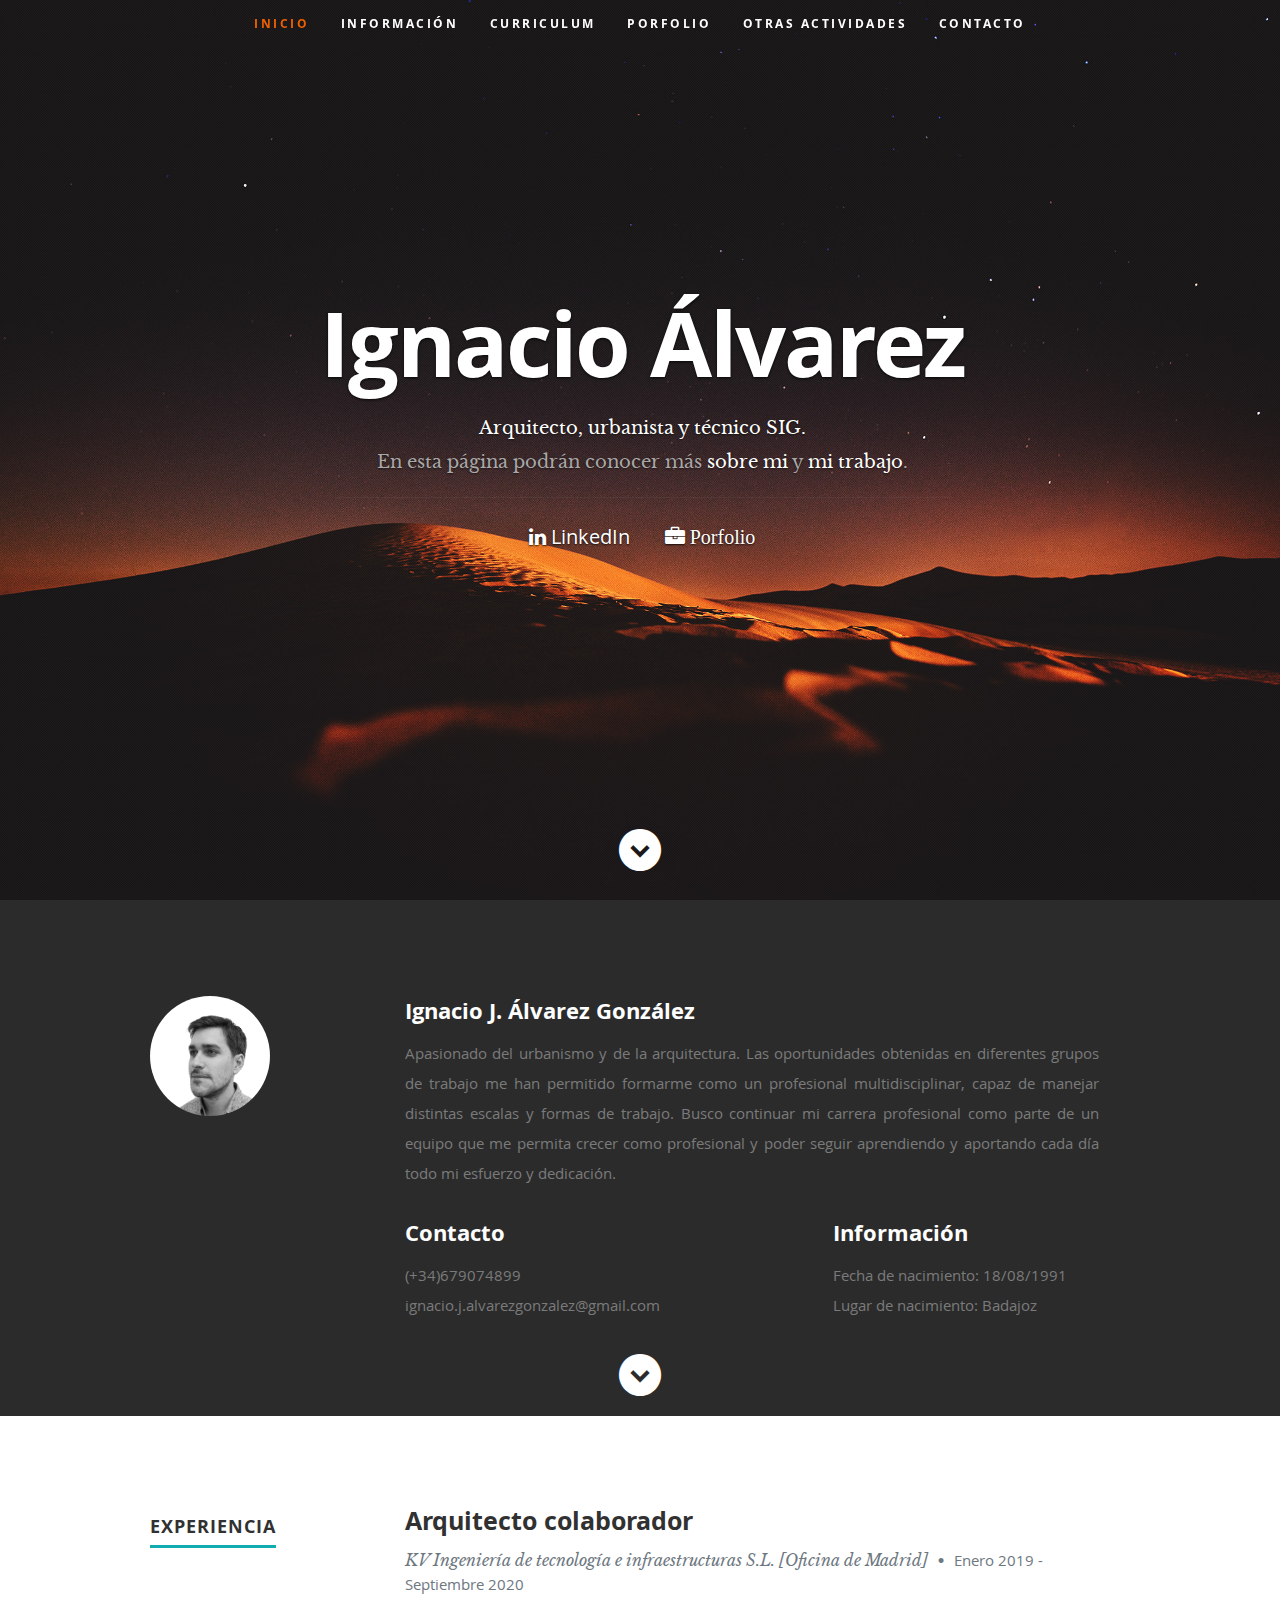
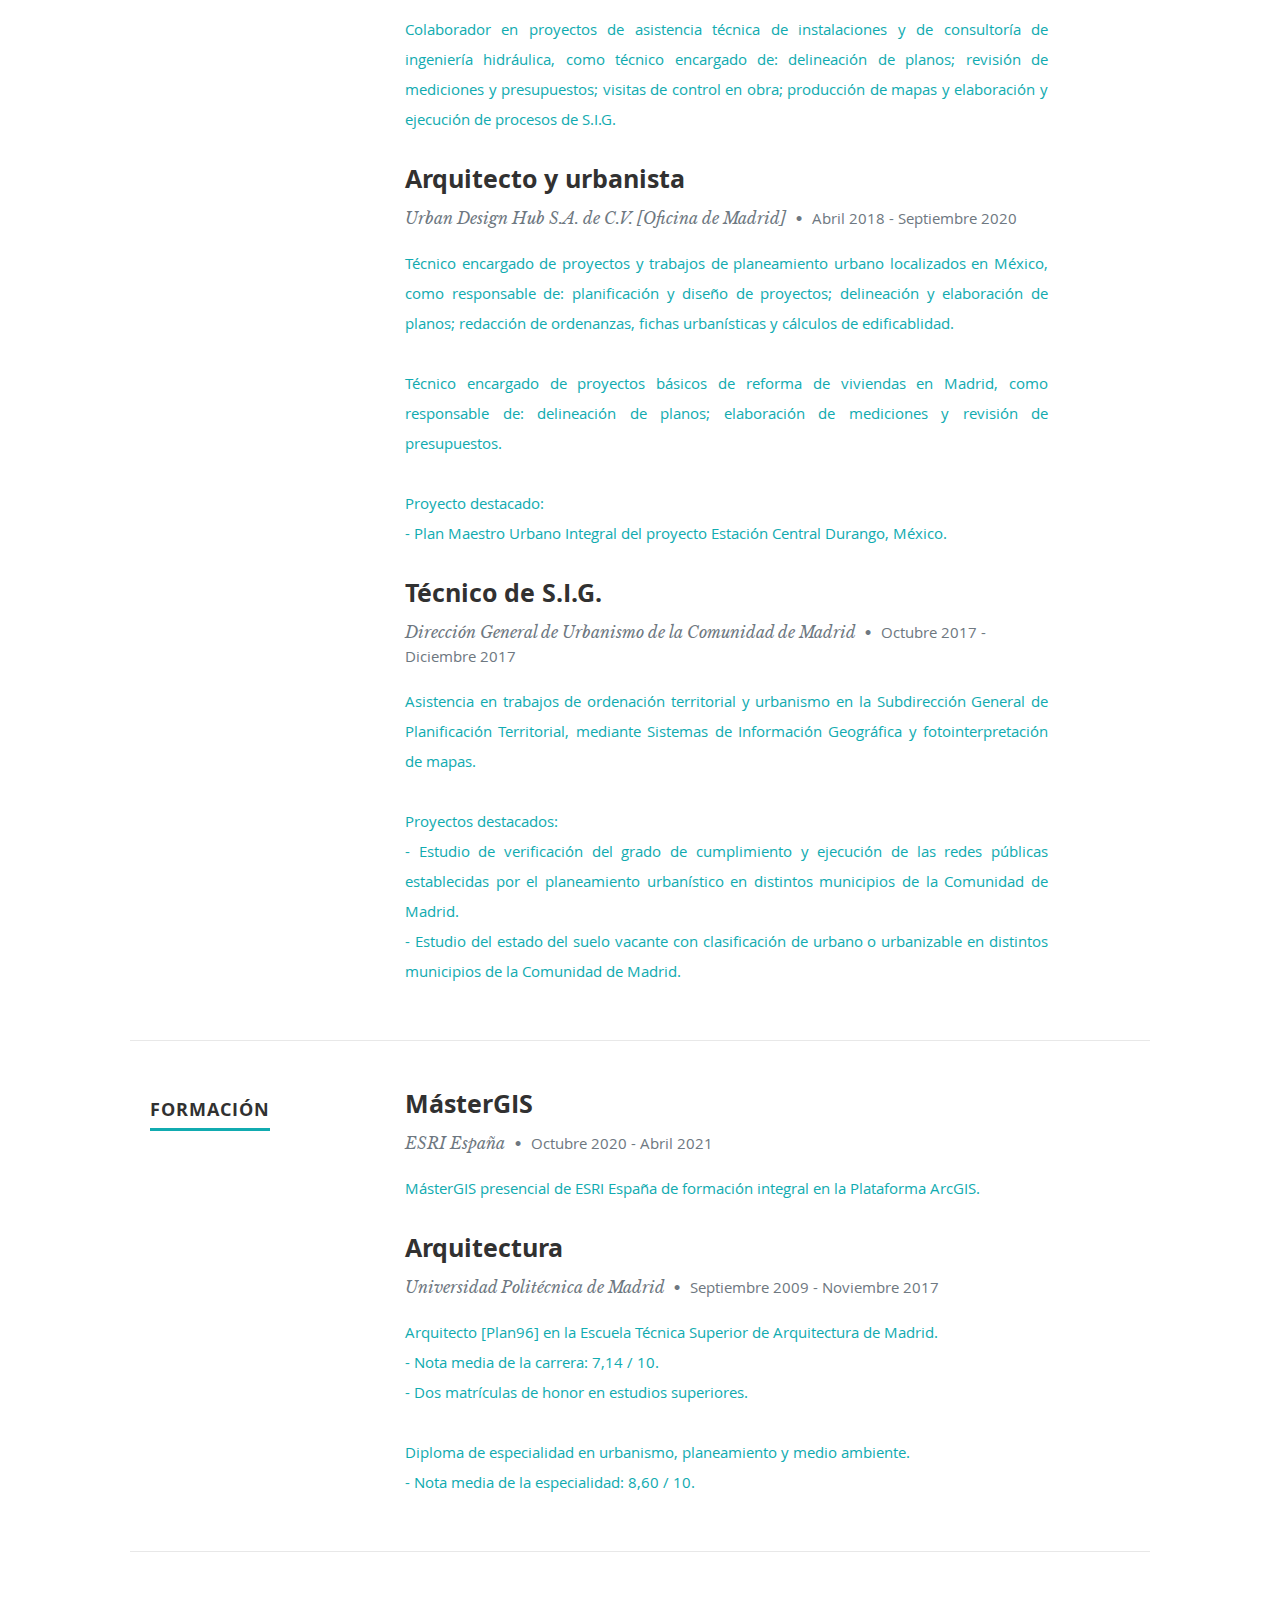
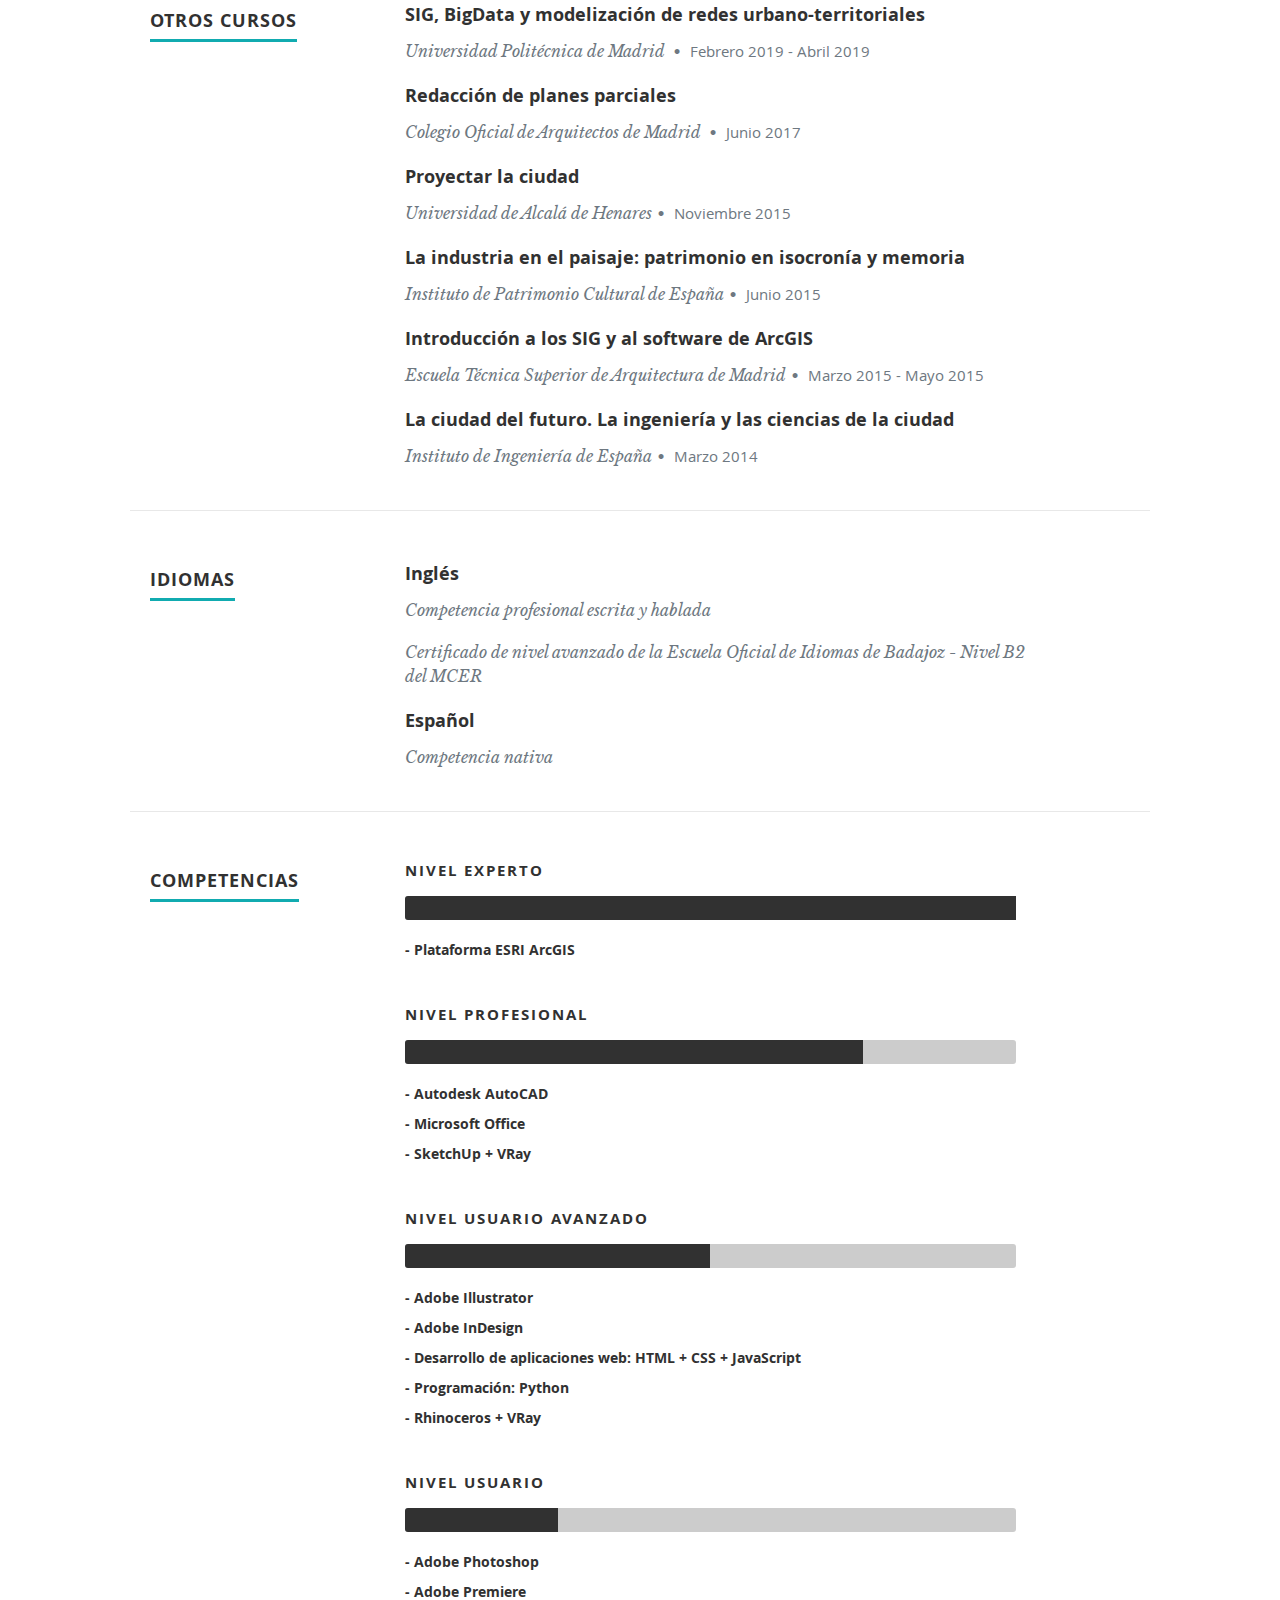
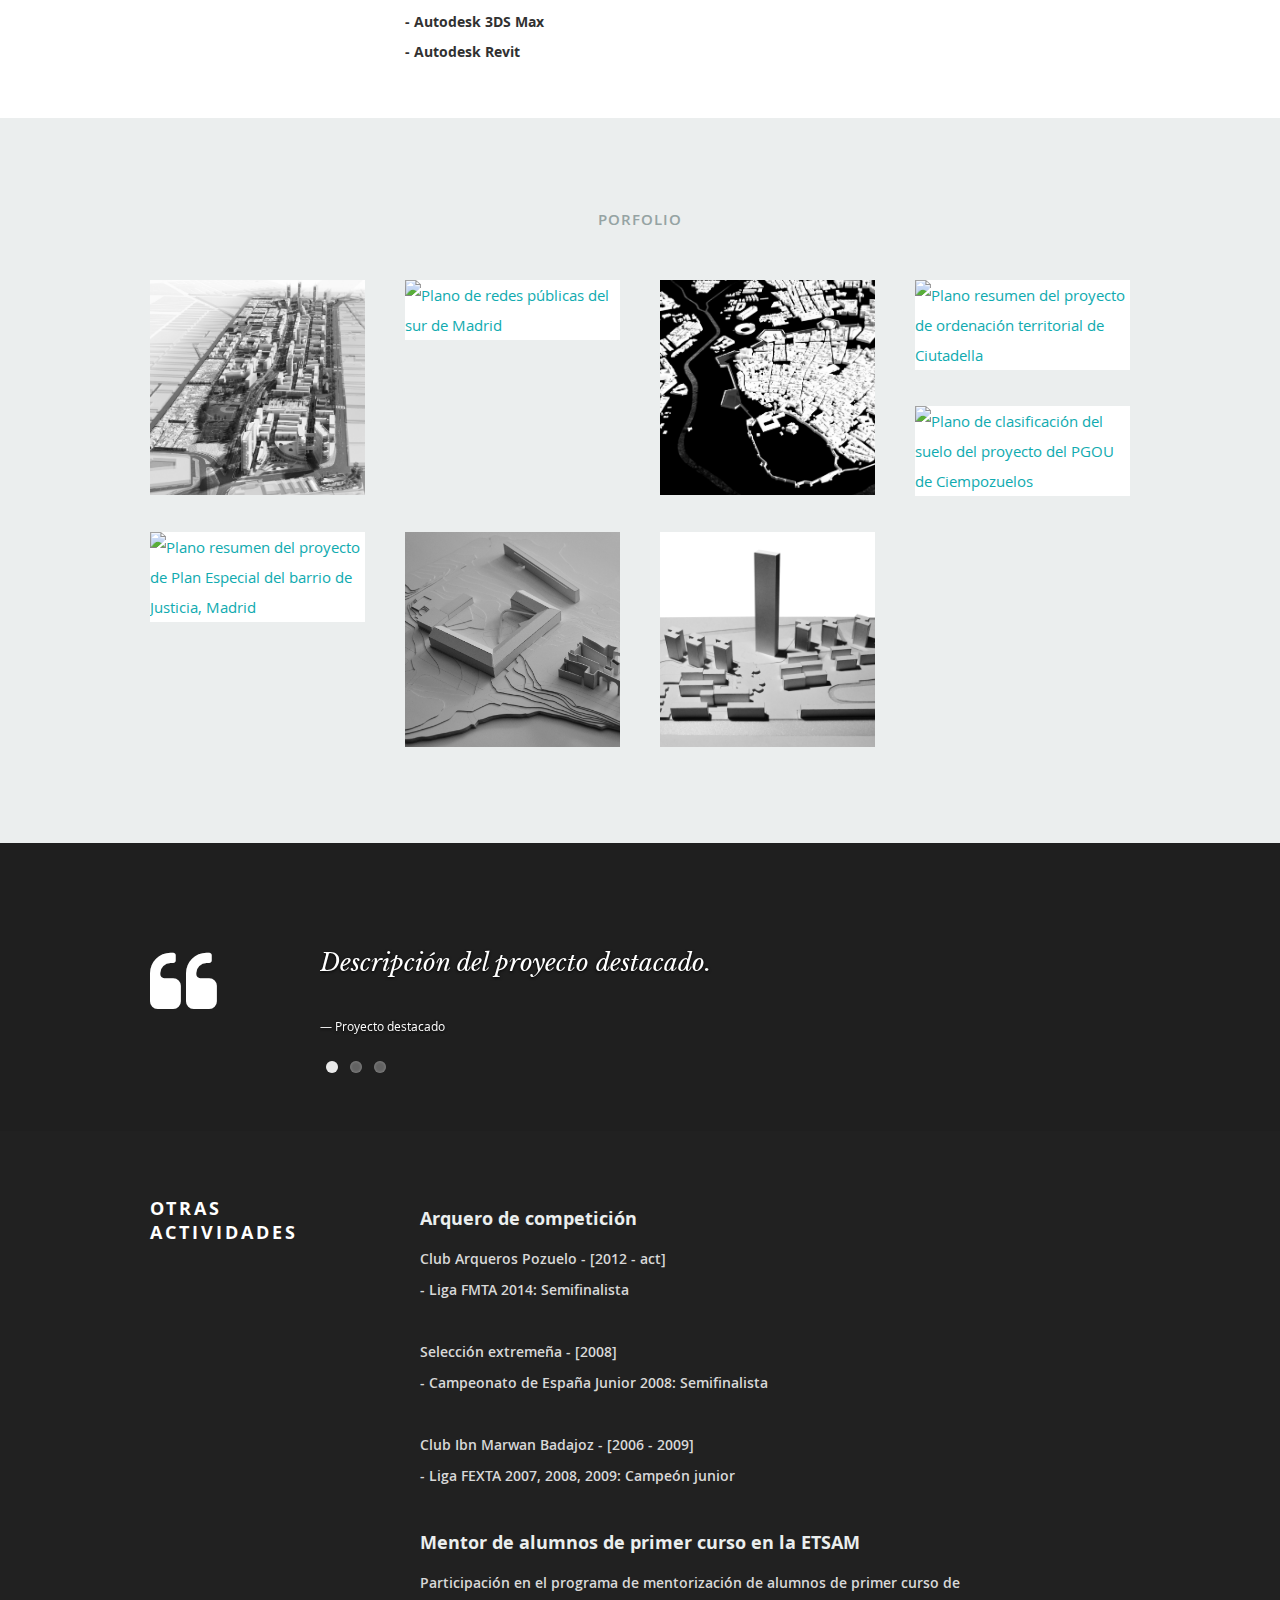
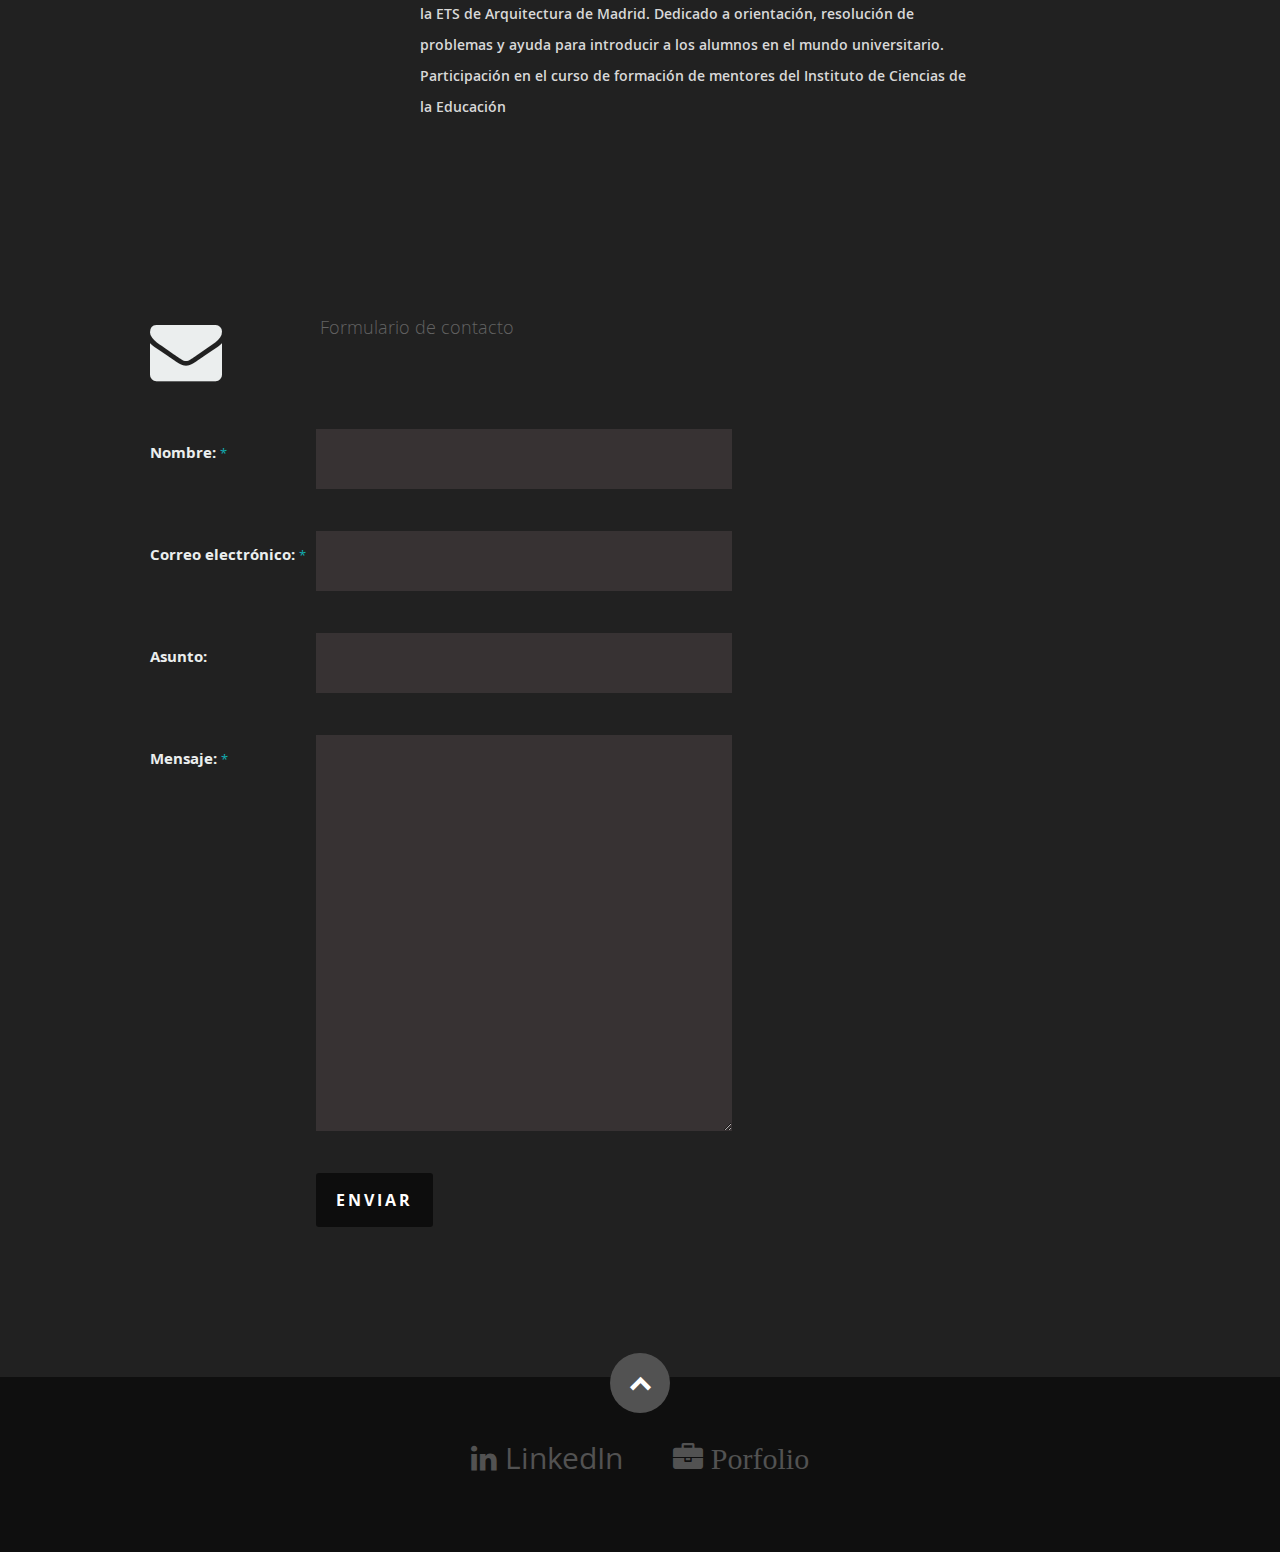
==== ceevee/cvignacio.html @ 2cc6161a "20210216_v10" ====
<!DOCTYPE html>
<!--[if lt IE 8 ]><html class="no-js ie ie7" lang="en"> <![endif]-->
<!--[if IE 8 ]><html class="no-js ie ie8" lang="en"> <![endif]-->
<!--[if (gte IE 8)|!(IE)]><!--><html class="no-js" lang="en"> <!--<![endif]-->
<head>

   <!--- Basic Page Needs
   ================================================== -->
   <meta charset="utf-8">
	<title>CV Ignacio</title>
	<meta name="description" content="">
	<meta name="author" content="">

   <!-- Mobile Specific Metas
   ================================================== -->
	<meta name="viewport" content="width=device-width, initial-scale=1, maximum-scale=1">

	<!-- CSS
    ================================================== -->
   <link rel="stylesheet" href="css/default.css">
	<link rel="stylesheet" href="css/layout.css">
   <link rel="stylesheet" href="css/media-queries.css">
   <link rel="stylesheet" href="css/magnific-popup.css">

   <!-- Script
   ================================================== -->
	<script src="js/modernizr.js"></script>

   <!-- Favicons
	================================================== -->
	<link rel="shortcut icon" href="favicon.png" >

</head>

<body>

   <!-- Header
   ================================================== -->
   <header id="home">

      <nav id="nav-wrap">

         <a class="mobile-btn" href="#nav-wrap" title="Show navigation">Show navigation</a>
	      <a class="mobile-btn" href="#" title="Hide navigation">Hide navigation</a>

         <ul id="nav" class="nav">
            <li class="current"><a class="smoothscroll" href="#home">Inicio</a></li>
            <li><a class="smoothscroll" href="#about">Información</a></li>
	         <li><a class="smoothscroll" href="#resume">Curriculum</a></li>
            <li><a class="smoothscroll" href="#portfolio">Porfolio</a></li>
            <li><a class="smoothscroll" href="#call-to-action">Otras actividades</a></li>
            <li><a class="smoothscroll" href="#contact">Contacto</a></li>
         </ul> <!-- end #nav -->

      </nav> <!-- end #nav-wrap -->

      <div class="row banner">
         <div class="banner-text">
            <h1 class="responsive-headline">Ignacio Álvarez</h1>
            <!-- <h3>Soy <span>arquitecto</span>, <span>urbanista</span> y <span>entusiasta del SIG</span>, actualmente peleandome con html, css y js para crear este CV. En <a class="smoothscroll" href="#resume">esta página</a> podrán conocer más <a class="smoothscroll" href="#about">sobre mi</a>.</h3> -->
            <h3><span>Arquitecto, urbanista y técnico SIG.</span> <br> En esta página podrán conocer más <a class="smoothscroll" href="#resume">sobre mi</a> y <a class="smoothscroll" href="#portfolio">mi trabajo</a>.</h3>
            <hr />
            <ul class="social">
               <!-- <li><a href="#"><i class="fa fa-facebook"></i></a></li> -->
               <!-- <li><a href="#"><i class="fa fa-twitter"></i></a></li> -->
               <!-- <li><a href="#"><i class="fa fa-google-plus"></i></a></li> -->
               <li><a href="https://www.linkedin.com/in/ijalvarez/" target="_blank"><i class="fa fa-linkedin"></i> LinkedIn</a></li>
               <!-- <li><a href="#"><i class="fa fa-instagram"></i></a></li> -->
               <li><a href="https://issuu.com/ignacio.j.alvarez/docs/porfolio_2019-c" target="_blank"><i class="fa fa-briefcase"> Porfolio</i></a></li>
               <!-- <li><a href="#"><i class="fa fa-skype"></i></a></li> -->
            </ul>
         </div>
      </div>

      <p class="scrolldown">
         <a class="smoothscroll" href="#about"><i class="icon-down-circle"></i></a>
      </p>

   </header> <!-- Header End -->


   <!-- About Section
   ================================================== -->
   <section id="about">

      <div class="row">

         <div class="three columns">

            <img class="profile-pic"  src="images/profilepic.jpg" alt="" />

         </div>

         <div class="nine columns main-col">

            <h2>Ignacio J. Álvarez González</h2>

            <p style="text-align: justify">Apasionado del urbanismo y de la arquitectura. Las oportunidades obtenidas en diferentes grupos de trabajo me han permitido formarme como un profesional multidisciplinar, capaz de manejar distintas escalas y formas de trabajo. Busco continuar mi carrera profesional como parte de un equipo que me permita crecer como profesional y poder seguir aprendiendo y aportando cada día todo mi esfuerzo y dedicación.
            </p>

            <div class="row">

               <div class="columns contact-details">

                  <h2>Contacto</h2>
                  <p class="address">
						   <!-- <span>Ignacio Alvarez</span><br> -->
						   <span>(+34)679074899</span><br>
                     <span>ignacio.j.alvarezgonzalez@gmail.com</span>
					   </p>

               </div>

               <div class="columns contact-details">

                  <h2>Información</h2>
                  <p class="address">
						   <!-- <span>Ignacio Alvarez</span><br> -->
						   <span>Fecha de nacimiento: 18/08/1991</span><br>
                     <span>Lugar de nacimiento: Badajoz</span>
					   </p>

               </div>

               <!-- <div class="columns download">
                  <p>
                     <a href="#" class="button"><i class="fa fa-download"></i>Descargar CV en PDF</a>
                  </p>
               </div> -->

            </div> <!-- end row -->

         </div> <!-- end .main-col -->

      </div>

      <p class="scrolldown">
         <a class="smoothscroll" href="#resume"><i class="icon-down-circle"></i><a>
      </p>

   </section> <!-- About Section End-->


   <!-- Resume Section
   ================================================== -->
   <section id="resume">

      <!-- Work
      ----------------------------------------------- -->
      <div class="row work">

         <div class="three columns header-col">
            <h1><span>Experiencia</span></h1>
         </div>

         <div class="nine columns main-col">

            <div class="row item">

               <div class="twelve columns">

                  <h3>Arquitecto colaborador</h3>
                  <p class="info">KV Ingeniería de tecnología e infraestructuras S.L. [Oficina de Madrid] <span>&bull;</span> <em class="date">Enero 2019 - Septiembre 2020</em></p>

                  <p style="text-align: justify"> 
                  Colaborador en proyectos de asistencia técnica de instalaciones y de consultoría de ingeniería hidráulica, como técnico encargado de: delineación de planos; revisión de mediciones y presupuestos; visitas de control en obra; producción de mapas y elaboración y ejecución de procesos de S.I.G.
                  </p>

               </div>

            </div> <!-- item end -->

            <div class="row item">

               <div class="twelve columns">

                  <h3>Arquitecto y urbanista</h3>
                  <p class="info">Urban Design Hub S.A. de C.V. [Oficina de Madrid] <span>&bull;</span> <em class="date">Abril 2018 - Septiembre 2020</em></p>

                  <p style="text-align: justify">
                  Técnico encargado de proyectos y trabajos de planeamiento urbano localizados en México, como responsable de: planificación y diseño de proyectos; delineación y elaboración de planos; redacción de ordenanzas, fichas urbanísticas y cálculos de edificablidad.
                  <br>
                  <br>
                  Técnico encargado de proyectos básicos de reforma de viviendas en Madrid, como responsable de: delineación de planos; elaboración de mediciones y revisión de presupuestos.
                  <br>
                  <br>
                  Proyecto destacado:
                  <br>
                  - Plan Maestro Urbano Integral del proyecto Estación Central Durango, México.
                  </p>

               </div>

            </div> <!-- item end -->

            <div class="row item">

               <div class="twelve columns">

                  <h3>Técnico de S.I.G.</h3>
                  <p class="info">Dirección General de Urbanismo de la Comunidad de Madrid <span>&bull;</span> <em class="date">Octubre 2017 - Diciembre 2017</em></p>

                  <p style="text-align: justify">
                     Asistencia en trabajos de ordenación territorial y urbanismo en la Subdirección General de Planificación Territorial, mediante Sistemas de Información Geográfica y fotointerpretación de mapas.
                  <br>
                  <br>
                  Proyectos destacados:
                  <br>
                  - Estudio de verificación del grado de cumplimiento y ejecución de las redes públicas establecidas por el planeamiento urbanístico en distintos municipios de la Comunidad de Madrid.
                  <br>
                  - Estudio del estado del suelo vacante con clasificación de urbano o urbanizable en distintos municipios de la Comunidad de Madrid.
                  </p>

               </div>

            </div> <!-- item end -->

         </div> <!-- main-col end -->

      </div> <!-- End Work -->

      <!-- Education
      ----------------------------------------------- -->
      <div class="row education">

         <div class="three columns header-col">
            <h1><span>Formación</span></h1>
         </div>

         <div class="nine columns main-col">

            <div class="row item">

               <div class="twelve columns">

                  <h3>MásterGIS</h3>
                  <p class="info">ESRI España <span>&bull;</span> <em class="date">Octubre 2020 - Abril 2021</em></p>

                  <p>
                  MásterGIS presencial de ESRI España de formación integral en la Plataforma ArcGIS.
                  </p>

               </div>

            </div> <!-- item end -->

            <div class="row item">

               <div class="twelve columns">

                  <h3>Arquitectura</h3>
                  <p class="info">Universidad Politécnica de Madrid <span>&bull;</span> <em class="date">Septiembre 2009 - Noviembre 2017</em></p>

                  <p>
                     Arquitecto [Plan96] en la Escuela Técnica Superior de Arquitectura de Madrid.
                     <br>
                     - Nota media de la carrera: 7,14 / 10.
                     <br> 
                     - Dos matrículas de honor en estudios superiores.
                     <br>
                     <br>
                     Diploma de especialidad en urbanismo, planeamiento y medio ambiente.
                     <br> 
                     - Nota media de la especialidad: 8,60 / 10.
                  </p>

               </div>

            </div> <!-- item end -->

         </div> <!-- main-col end -->

      </div> <!-- End Education -->

      <!-- Otros
      ----------------------------------------------- -->
      <div class="row education">

         <div class="three columns header-col">
            <h1><span>Otros cursos</span></h1>
         </div>

         <div class="nine columns main-col">

            <div class="row item">

               <div class="twelve columns">

                  <h5>SIG, BigData y modelización de redes urbano-territoriales</h5>
                  <p class="info">Universidad Politécnica de Madrid <span>&bull;</span> <em class="date">Febrero 2019 - Abril 2019</em></p>

               </div>

            </div> <!-- item end -->

            <div class="row item">

               <div class="twelve columns">

                  <h5>Redacción de planes parciales</h5>
                  <p class="info">Colegio Oficial de Arquitectos de Madrid <span>&bull;</span> <em class="date">Junio 2017</em></p>

               </div>

            </div> <!-- item end -->

            <div class="row item">

               <div class="twelve columns">

                  <h5>Proyectar la ciudad</h5>
                  <p class="info">Universidad de Alcalá de Henares<span>&bull;</span> <em class="date">Noviembre 2015</em></p>

               </div>

            </div> <!-- item end -->

            <div class="row item">

               <div class="twelve columns">

                  <h5>La industria en el paisaje: patrimonio en isocronía y memoria</h5>
                  <p class="info">Instituto de Patrimonio Cultural de España<span>&bull;</span> <em class="date">Junio 2015</em></p>

               </div>

            </div> <!-- item end -->

            <div class="row item">

               <div class="twelve columns">

                  <h5>Introducción a los SIG y al software de ArcGIS</h5>
                  <p class="info">Escuela Técnica Superior de Arquitectura de Madrid<span>&bull;</span> <em class="date">Marzo 2015 - Mayo 2015</em></p>

               </div>

            </div> <!-- item end -->

            <div class="row item">

               <div class="twelve columns">

                  <h5>La ciudad del futuro. La ingeniería y las ciencias de la ciudad</h5>
                  <p class="info">Instituto de Ingeniería de España<span>&bull;</span> <em class="date">Marzo 2014</em></p>

               </div>

            </div> <!-- item end -->

         </div> <!-- main-col end -->

      </div> <!-- End Otros -->

      <!-- Idiomas
      ----------------------------------------------- -->
      <div class="row education">

         <div class="three columns header-col">
            <h1><span>Idiomas</span></h1>
         </div>

         <div class="nine columns main-col">

            <div class="row item">

               <div class="twelve columns">

                  <h5>Inglés</h5>
                  <p class="info">Competencia profesional escrita y hablada</p>
                  <p class="info">Certificado de nivel avanzado de la Escuela Oficial de Idiomas de Badajoz - Nivel B2 del MCER</p>

               </div>

            </div> <!-- item end -->

            <div class="row item">

               <div class="twelve columns">

                  <h5>Español</h5>
                  <p class="info">Competencia nativa</p>

               </div>

            </div> <!-- item end -->

         </div> <!-- main-col end -->

      </div> <!-- End Idiomas -->

      <!-- Skills
      ----------------------------------------------- -->
      <div class="row skill">

         <div class="three columns header-col">
            <h1><span>Competencias</span></h1>
         </div>

         <div class="nine columns main-col">

            <div class="bars">

               <ul class="skills">
					   <li>
                     <span class="bar-expand experto"></span><em>Nivel experto</em>
                     <br><br>
                     <h6>- Plataforma ESRI ArcGIS</h6>
                  </li>
                  <br><br>
                  <li>
                     <span class="bar-expand profesional"></span><em>Nivel profesional</em>
                     <br><br>
                     <h6>- Autodesk AutoCAD</h6>
                     <h6>- Microsoft Office</h6>
                     <h6>- SketchUp + VRay</h6>
                  </li>
                  <br><br><br><br>
                  <li>
                     <span class="bar-expand usuarioAvanzado"></span><em>Nivel usuario avanzado</em>
                     <br><br>
                     <h6>- Adobe Illustrator</h6>
                     <h6>- Adobe InDesign</h6>
                     <h6>- Desarrollo de aplicaciones web: HTML + CSS + JavaScript</h6>
                     <h6>- Programación: Python</h6>
                     <h6>- Rhinoceros + VRay</h6>
                  </li>
                  <br><br><br><br><br><br>
                  <li>
                     <span class="bar-expand usuario"></span><em>Nivel usuario</em>
                     <br><br>
                     <h6>- Adobe Photoshop</h6>
                     <h6>- Adobe Premiere</h6>
                     <h6>- Autodesk 3DS Max</h6>
                     <h6>- Autodesk Revit</h6>
                  </li>
                  <br>
					</ul>

				   <!-- <ul class="skills">
					   <li><span class="bar-expand photoshop"></span><em>Photoshop</em></li>
                  <li><span class="bar-expand illustrator"></span><em>Illustrator</em></li>
						<li><span class="bar-expand wordpress"></span><em>Wordpress</em></li>
						<li><span class="bar-expand css"></span><em>CSS</em></li>
						<li><span class="bar-expand html5"></span><em>HTML5</em></li>
                  <li><span class="bar-expand jquery"></span><em>jQuery</em></li>
					</ul> -->

				</div><!-- end skill-bars -->

			</div> <!-- main-col end -->

      </div> <!-- End skills -->

   </section> <!-- Resume Section End-->


   <!-- Portfolio Section
   ================================================== -->
   <section id="portfolio">

      <div class="row">

         <div class="twelve columns collapsed">

            <h1>PORFOLIO</h1>

            <!-- portfolio-wrapper -->
            <div id="portfolio-wrapper" class="bgrid-quarters s-bgrid-thirds cf">

          	   <div class="columns portfolio-item">
                  <div class="item-wrap">

                     <a href="#modal-01" title="">
                        <img alt="Infografía del Plan Maestro Estación Central Durango" src="images/portfolio/1_1_3.jpg">
                        <div class="overlay">
                           <div class="portfolio-item-meta">
          					      <h5>Plan Maestro Estación Central en Victoria de Durango, México</h5>
                              <p>Urbanismo</p>
          					   </div>
                        </div>
                        <div class="link-icon"><i class="icon-plus"></i></div>
                     </a>

                  </div>
          		</div> <!-- item end -->

               <div class="columns portfolio-item">
                  <div class="item-wrap">

                     <a href="#modal-02" title="">
                        <img alt="Plano de redes públicas del sur de Madrid" src="images/portfolio/1_2.jpg">
                        <div class="overlay">
                           <div class="portfolio-item-meta">
          					      <h5>Estudio de verificación de redes públicas</h5>
                              <p>Urbanismo + Estudios SIG</p>
          					   </div>
                        </div>
                        <div class="link-icon"><i class="icon-plus"></i></div>
                     </a>

                  </div>
          		</div> <!-- item end -->

               <div class="columns portfolio-item">
                  <div class="item-wrap">

                     <a href="#modal-03" title="">
                        <img alt="Infografía de vista aérea sintetizada de los baluartes de Badajoz" src="images/portfolio/1_3.jpg">
                        <div class="overlay">
                           <div class="portfolio-item-meta">
          					      <h5>Rehabilitación de los baluartes de Badajoz</h5>
                              <p>Urbanismo + Arquitectura</p>
                              <p>[Proyecto fin de carrera]</p>
          					   </div>
                        </div>
                        <div class="link-icon"><i class="icon-plus"></i></div>
                     </a>

                  </div>
          		</div> <!-- item end -->

               <div class="columns portfolio-item">
                  <div class="item-wrap">

                     <a href="#modal-04" title="">
                        <img alt="Plano resumen del proyecto de ordenación territorial de Ciutadella" src="images/portfolio/1_4.jpg">
                        <div class="overlay">
                           <div class="portfolio-item-meta">
          					      <h5>Proyecto para el Plan de Ordenación Territorial de Ciutadella de Menorca</h5>
                              <p>Urbanismo</p>
                              <p>[Proyecto académico]</p>
          					   </div>
                        </div>
                        <div class="link-icon"><i class="icon-plus"></i></div>
                     </a>

                  </div>
          		</div> <!-- item end -->

               <div class="columns portfolio-item">
                  <div class="item-wrap">

                     <a href="#modal-05" title="">
                        <img alt="Plano de clasificación del suelo del proyecto del PGOU de Ciempozuelos" src="images/portfolio/1_5.jpg">
                        <div class="overlay">
                           <div class="portfolio-item-meta">
          					      <h5>Proyecto para el Plan General de Ordenación	Urbana de Ciempozuelos</h5>
                              <p>Urbanismo</p>
                              <p>[Proyecto académico]</p>
          					   </div>
                        </div>
                        <div class="link-icon"><i class="icon-plus"></i></div>
                     </a>

                  </div>
          		</div> <!-- item end -->

               <div class="columns portfolio-item">
                  <div class="item-wrap">

                     <a href="#modal-06" title="">
                        <img alt="Plano resumen del proyecto de Plan Especial del barrio de Justicia, Madrid" src="images/portfolio/1_6.jpg">
                        <div class="overlay">
                           <div class="portfolio-item-meta">
                              <h5>Proyecto para Plan Especial del barrio de Justicia, Madrid</h5>
                              <p>Urbanismo + Estudios SIG</p>
                              <p>[Proyecto académico]</p>
          					   </div>
                        </div>
                        <div class="link-icon"><i class="icon-plus"></i></div>
                     </a>

                  </div>
          		</div> <!-- item end -->

               <div class="columns portfolio-item">
                  <div class="item-wrap">

                     <a href="#modal-07" title="">
                        <img alt="Foto de maqueta del proyecto de residencia en Hamar, Noruega" src="images/portfolio/1_7.jpg">
                        <div class="overlay">
                           <div class="portfolio-item-meta">
          					      <h5>Proyecto para centro de estudios en Hamar, Noruega</h5>
                              <p>Arquitectura</p>
                              <p>[Proyecto académico]</p>
          					   </div>
                        </div>
                        <div class="link-icon"><i class="icon-plus"></i></div>
                     </a>

                  </div>
          		</div> <!-- item end -->

               <div class="columns portfolio-item">
                  <div class="item-wrap">

                     <a href="#modal-08" title="">
                        <img alt="Foto de maqueta del proyecto de torre de viviendas en Madrid" src="images/portfolio/1_8.jpg">
                        <div class="overlay">
                           <div class="portfolio-item-meta">
                              <h5>Proyecto para torre de viviendas en Madrid</h5>
                              <p>Arquitectura</p>
                              <p>[Proyecto académico]</p>
          					   </div>
                        </div>
                        <div class="link-icon"><i class="icon-plus"></i></div>
                     </a>

                  </div>
          		</div>  <!-- item end -->

            </div> <!-- portfolio-wrapper end -->

         </div> <!-- twelve columns end -->


         <!-- Modal Popup
	      --------------------------------------------------------------- -->

         <div id="modal-01" class="popup-modal mfp-hide">

		      <img class="scale-with-grid" src="images/portfolio/modals/2_1.jpg" alt="" />

		      <div class="description-box">
			      <h4>Plan Maestro Estación Central Durango</h4>
			      <p style="text-align: justify">Plan de desarrollo urbano para la regeneración de los terrenos anteriormente ocupados por la playa de vías de la estación central en el centro de la ciudad de Victoria de Durango, México. Proyecto desarrollado en Urban Design Hub, realizado para el gobierno del estado de Durango.</p>
               <span class="categories"><i class="fa fa-tag"></i>Urbanismo</span>
		      </div>

            <div class="link-box">
               <a href="https://issuu.com/ignacio.j.alvarez/docs/porfolio_2019-c" target="_blank">Más información</a>
		         <a class="popup-modal-dismiss">Volver al porfolio</a>
            </div>

	      </div><!-- modal-01 End -->

         <div id="modal-02" class="popup-modal mfp-hide">

		      <img class="scale-with-grid" src="images/portfolio/modals/2_2.jpg" alt="" />

		      <div class="description-box">
			      <h4>Estudio de verificación de redes públicas.</h4>
			      <p style="text-align: justify">Estudio de verificación del grado de cumplimiento y ejecución, de las redes públicas establecidas por el planeamiento urbanístico en distintos municipios de la Comunidad de Madrid. Proyecto desarrollado en la Subdirección General de Planificación Territorial de la Dirección General de Urbanismo de la Comunidad de Madrid.</p>
               <span class="categories"><i class="fa fa-tag"></i>Urbanismo + Estudios SIG</span>
		      </div>

            <div class="link-box">
               <a href="https://issuu.com/ignacio.j.alvarez/docs/porfolio_2019-c" target="_blank">Más información</a>
		         <a class="popup-modal-dismiss">Volver al porfolio</a>
            </div>

	      </div><!-- modal-02 End -->

         <div id="modal-03" class="popup-modal mfp-hide">

		      <img class="scale-with-grid" src="images/portfolio/modals/2_3.jpg" alt="" />

		      <div class="description-box">
			      <h4>Proyecto de rehabilitación de los baluartes de Badajoz</h4>
			      <p style="text-align: justify">Proyecto académico para la rehabilitación y musealización de tramos de la muralla abaluartada de Badajoz e incorporación a la misma de equipamientos públicos. Proyecto fin de carrera del título de arquitecto.</p>
               <span class="categories"><i class="fa fa-tag"></i>Urbanismo + Arquitectura</span>
		      </div>

            <div class="link-box">
               <a href="https://issuu.com/ignacio.j.alvarez/docs/porfolio_2019-c" target="_blank">Más información</a>
		         <a class="popup-modal-dismiss">Volver al porfolio</a>
            </div>

	      </div><!-- modal-03 End -->

         <div id="modal-04" class="popup-modal mfp-hide">

		      <img class="scale-with-grid" src="images/portfolio/modals/2_4.jpg" alt="" />

		      <div class="description-box">
			      <h4>Proyecto para el Plan de Ordenación Territorial de Ciutadella de Menorca</h4>
			      <p style="text-align: justify">Proyecto académico del título de arquitecto para desarrollar una propuesta de avance para el nuevo Plan de Ordenación Territorial de Ciutadella de Menorca.</p>
               <span class="categories"><i class="fa fa-tag"></i>Ordenación del territorio + Urbanismo</span>
		      </div>

            <div class="link-box">
               <a href="https://issuu.com/ignacio.j.alvarez/docs/porfolio_2019-c" target="_blank">Más información</a>
		         <a class="popup-modal-dismiss">Volver al porfolio</a>
            </div>

	      </div><!-- modal-04 End -->

         <div id="modal-05" class="popup-modal mfp-hide">

		      <img class="scale-with-grid" src="images/portfolio/modals/2_5.jpg" alt="" />

		      <div class="description-box">
			      <h4>Proyecto para el Plan General de Ordenación Urbana de Ciempozuelos</h4>
			      <p style="text-align: justify">Proyecto académico del título de arquitecto para desarrollar una propuesta de avance para el nuevo Plan General de Ordenación Urbana de Ciempozuelos.</p>
               <span class="categories"><i class="fa fa-tag"></i>Urbanismo</span>
		      </div>

            <div class="link-box">
               <a href="https://issuu.com/ignacio.j.alvarez/docs/porfolio_2019-c" target="_blank">Más información</a>
		         <a class="popup-modal-dismiss">Volver al porfolio</a>
            </div>

	      </div><!-- modal-05 End -->

         <div id="modal-06" class="popup-modal mfp-hide">

		      <img class="scale-with-grid" src="images/portfolio/modals/2_6.jpg" alt="" />

		      <div class="description-box">
			      <h4>Proyecto para el Plan Especial del barrio de Justicia, Madrid</h4>
			      <p style="text-align: justify">Proyecto académico del título de arquitecto para desarrollar una propuesta de regeneración urbana en zonas vulnerables en el barrio de Justicia, Madrid.</p>
               <span class="categories"><i class="fa fa-tag"></i>Urbanismo + Estudios SIG</span>
		      </div>

            <div class="link-box">
               <a href="https://issuu.com/ignacio.j.alvarez/docs/porfolio_2019-c" target="_blank">Más información</a>
		         <a class="popup-modal-dismiss">Volver al porfolio</a>
            </div>

	      </div><!-- modal-06 End -->

         <div id="modal-07" class="popup-modal mfp-hide">

		      <img class="scale-with-grid" src="images/portfolio/modals/2_7.jpg" alt="" />

		      <div class="description-box">
			      <h4>Proyecto para residencia y centro de estudios en Hamar, Noruega</h4>
			      <p style="text-align: justify">Proyecto académico del título de arquitecto para desarrollar una propuesta de concurso para el proyecto de residencia y centro de estudios asociada al Hedmarkmuseet de Hamar, Noruega.</p>
               <span class="categories"><i class="fa fa-tag"></i>Arquitectura</span>
		      </div>

            <div class="link-box">
               <a href="https://issuu.com/ignacio.j.alvarez/docs/porfolio_2019-c" target="_blank">Más información</a>
		         <a class="popup-modal-dismiss">Volver al porfolio</a>
            </div>

	      </div><!-- modal-07 End -->

         <div id="modal-08" class="popup-modal mfp-hide">

		      <img class="scale-with-grid" src="images/portfolio/modals/2_8.jpg" alt="" />

		      <div class="description-box">
			      <h4>Proyecto para torre de viviendas en Madrid</h4>
			      <p style="text-align: justify">Proyecto académico del título de arquitecto para desarrollar una propuesta de concurso para el proyecto de una torre de viviendas en el barrio de El Batán, Madrid.</p>
               <span class="categories"><i class="fa fa-tag"></i>Arquitectura</span>
		      </div>

            <div class="link-box">
               <a href="https://issuu.com/ignacio.j.alvarez/docs/porfolio_2019-c" target="_blank">Más información</a>
		         <a class="popup-modal-dismiss">Volver al porfolio</a>
            </div>

	      </div><!-- modal-08 End -->


      </div> <!-- row End -->

   </section> <!-- Portfolio Section End-->


   <!-- Testimonials Section
   ================================================== -->
   <section id="testimonials">

      <div class="text-container">

         <div class="row">

            <div class="two columns header-col">

               <h1><span>Proyectos destacados</span></h1>

            </div>

            <div class="ten columns flex-container">

               <div class="flexslider">

                  <ul class="slides">

                     <li>
                        <blockquote>
                           <p>
                              Descripción del proyecto destacado.
                           </p>
                           <cite>Proyecto destacado</cite>
                        </blockquote>
                     </li> <!-- slide ends -->

                     <li>
                        <blockquote>
                           <p>
                              Descripción del proyecto destacado.
                           </p>
                           <cite>Proyecto destacado</cite>
                        </blockquote>
                     </li> <!-- slide ends -->

                     <li>
                        <blockquote>
                           <p>
                              Descripción del proyecto destacado.
                           </p>
                           <cite>Proyecto destacado</cite>
                        </blockquote>
                     </li> <!-- slide ends -->

                  </ul>

               </div> <!-- div.flexslider ends -->

            </div> <!-- div.flex-container ends -->

         </div> <!-- row ends -->

       </div>  <!-- text-container ends -->

   </section> <!-- Testimonials Section End-->


   <!-- Call-To-Action Section
   ================================================== -->
   <section id="call-to-action">

      <div class="row">

         <div class="two columns header-col">

            <h1><span>Otras actividades</span></h1>

         </div>

         <div class="seven columns" style="margin-left: 100px;">

            <h2><span class="lead" style="font-size: 18px;">Arquero de competición</span></h2>
            <p>
               <span style="font-size: 14px; font-style: normal;">
               Club Arqueros Pozuelo - [2012 - act] 
               <br> - Liga FMTA 2014: Semifinalista
               <br><br>
               Selección extremeña - [2008] 
               <br> - Campeonato de España Junior 2008: Semifinalista
               <br><br>
               Club Ibn Marwan Badajoz - [2006 - 2009] 
               <br> - Liga FEXTA 2007, 2008, 2009: Campeón junior             
               </span>
            </p>

            <h2><span class="lead" style="font-size: 18px;">Mentor de alumnos de primer curso en la ETSAM</span></h2>
            <p>
               <span style="font-size: 14px; font-style: normal; text-align: justify">
                  Participación en el programa de mentorización de alumnos de primer curso de la ETS de Arquitectura de Madrid. Dedicado a orientación, resolución de problemas y ayuda para introducir a los alumnos en el mundo universitario. Participación en el curso de formación de mentores del Instituto de Ciencias de la Educación             
               </span>
            </p>

         </div>

         <div class="three columns action">



         </div>

      </div>

   </section> <!-- Call-To-Action Section End-->


   <!-- Contact Section
   ================================================== -->
   <section id="contact">

         <div class="row section-head">

            <div class="two columns header-col">

               <h1><span>Get In Touch.</span></h1>

            </div>

            <div class="ten columns">

                  <p class="lead">Formulario de contacto</p>

            </div>

         </div>

         <div class="row">

            <div class="eight columns">

               <!-- form -->
               <form action="" method="post" id="contactForm" name="contactForm">
					<fieldset>

                  <div>
						   <label for="contactName">Nombre: <span class="required">*</span></label>
						   <input type="text" value="" size="35" id="contactName" name="contactName">
                  </div>

                  <div>
						   <label for="contactEmail">Correo electrónico: <span class="required">*</span></label>
						   <input type="text" value="" size="35" id="contactEmail" name="contactEmail">
                  </div>

                  <div>
						   <label for="contactSubject">Asunto:</label>
						   <input type="text" value="" size="35" id="contactSubject" name="contactSubject">
                  </div>

                  <div>
                     <label for="contactMessage">Mensaje: <span class="required">*</span></label>
                     <textarea cols="50" rows="15" id="contactMessage" name="contactMessage"></textarea>
                  </div>

                  <div>
                     <button class="submit">Enviar</button>
                     <span id="image-loader">
                        <img alt="" src="images/loader.gif">
                     </span>
                  </div>

					</fieldset>
				   </form> <!-- Form End -->

               <!-- contact-warning -->
               <div id="message-warning"> Error boy</div>
               <!-- contact-success -->
				   <div id="message-success">
                  <i class="fa fa-check"></i>Your message was sent, thank you!<br>
				   </div>

            </div>


            <!-- <aside class="four columns footer-widgets">

               <div class="widget widget_contact">

					   <h4>Address and Phone</h4>
					   <p class="address">
						   Jonathan Doe<br>
						   1600 Amphitheatre Parkway <br>
						   Mountain View, CA 94043 US<br>
						   <span>(123) 456-7890</span>
					   </p>

				   </div>

               <div class="widget widget_tweets">

                  <h4 class="widget-title">Latest Tweets</h4>

                  <ul id="twitter">
                     <li>
                        <span>
                        This is Photoshop's version  of Lorem Ipsum. Proin gravida nibh vel velit auctor aliquet.
                        Aenean sollicitudin, lorem quis bibendum auctor, nisi elit consequat ipsum
                        <a href="#">http://t.co/CGIrdxIlI3</a>
                        </span>
                        <b><a href="#">2 Days Ago</a></b>
                     </li>
                     <li>
                        <span>
                        Sed ut perspiciatis unde omnis iste natus error sit voluptatem accusantium doloremque laudantium, totam rem aperiam,
                        eaque ipsa quae ab illo inventore veritatis et quasi
                        <a href="#">http://t.co/CGIrdxIlI3</a>
                        </span>
                        <b><a href="#">3 Days Ago</a></b>
                     </li>
                  </ul>

		         </div>

            </aside> -->

      </div>

   </section> <!-- Contact Section End-->


   <!-- footer
   ================================================== -->
   <footer>

      <div class="row">

         <div class="twelve columns">

            <ul class="social-links">
               <!-- <li><a href="#"><i class="fa fa-facebook"></i></a></li> -->
               <!-- <li><a href="#"><i class="fa fa-twitter"></i></a></li> -->
               <!-- <li><a href="#"><i class="fa fa-google-plus"></i></a></li> -->
               <li><a href="https://www.linkedin.com/in/ijalvarez/" target="_blank"><i class="fa fa-linkedin"></i> LinkedIn</a></li>
               <!-- <li><a href="#"><i class="fa fa-instagram"></i></a></li> -->
               <li><a href="https://issuu.com/ignacio.j.alvarez/docs/porfolio_2019-c" target="_blank"><i class="fa fa-briefcase"> Porfolio</i></a></li>
               <!-- <li><a href="#"><i class="fa fa-skype"></i></a></li> -->
            </ul>

            <!-- <ul class="copyright">
               <li>&copy; Copyright 2014 CeeVee</li>
               <li>Design by <a href="http://www.styleshout.com/" title="Styleshout" target="_blank">Styleshout</a></li>   
            </ul> -->

         </div>

         <div id="go-top"><a class="smoothscroll" title="Back to Top" href="#home"><i class="icon-up-open"></i></a></div>

      </div>

   </footer> <!-- Footer End-->

   <!-- Java Script
   ================================================== -->
   <script src="http://ajax.googleapis.com/ajax/libs/jquery/1.10.2/jquery.min.js"></script>
   <script>window.jQuery || document.write('<script src="js/jquery-1.10.2.min.js"><\/script>')</script>
   <script type="text/javascript" src="js/jquery-migrate-1.2.1.min.js"></script>

   <script src="js/jquery.flexslider.js"></script>
   <script src="js/waypoints.js"></script>
   <script src="js/jquery.fittext.js"></script>
   <script src="js/magnific-popup.js"></script>
   <script src="js/init.js"></script>

</body>

</html>
---- ceevee/css/default.css ----
/*
=====================================================================
*   Ceevee v1.0 Default Stylesheet
*   url: styleshout.com
*   03-17-2014
=====================================================================

TOC:
a. Webfonts and Icon fonts
b. Reset
c. Default Styles
   1. Basic
   2. Typography
   3. Links
   4. Images
   5. Buttons
   6. Forms
d. Grid
e. Others
   1. Clearing
   2. Misc

=====================================================================  */

/* ------------------------------------------------------------------ */
/* a. Webfonts and Icon fonts
 ------------------------------------------------------------------ */

@import url("fonts.css");
@import url("fontello/css/fontello.css");
@import url("font-awesome/css/font-awesome.min.css");

/* ------------------------------------------------------------------
/* b. Reset
      Adapted from:
      Normalize.css - https://github.com/necolas/normalize.css/
      HTML5 Doctor Reset - html5doctor.com/html-5-reset-stylesheet/
/* ------------------------------------------------------------------ */

html, body, div, span, object, iframe,
h1, h2, h3, h4, h5, h6, p, blockquote, pre,
abbr, address, cite, code,
del, dfn, em, img, ins, kbd, q, samp,
small, strong, sub, sup, var,
b, i,
dl, dt, dd, ol, ul, li,
fieldset, form, label, legend,
table, caption, tbody, tfoot, thead, tr, th, td,
article, aside, canvas, details, figcaption, figure,
footer, header, hgroup, menu, nav, section, summary,
time, mark, audio, video {
   margin: 0;
   padding: 0;
   border: 0;
   outline: 0;
   font-size: 100%;
   vertical-align: baseline;
   background: transparent;
}

article,aside,details,figcaption,figure,
footer,header,hgroup,menu,nav,section {
   display: block;
}

audio,
canvas,
video {
   display: inline-block;
}

audio:not([controls]) {
   display: none;
   height: 0;
}

[hidden] { display: none; }

code, kbd, pre, samp {
   font-family: monospace, serif;
   font-size: 1em;
}

pre {
   white-space: pre;
   white-space: pre-wrap;
   word-wrap: break-word;
}

blockquote, q { quotes: &#8220 &#8220; }

blockquote:before, blockquote:after,
q:before, q:after {
   content: '';
   content: none;
}

ins {
   background-color: #ff9;
   color: #000;
   text-decoration: none;
}

mark {
   background-color: #A7F4F6;
   color: #555;
}

del { text-decoration: line-through; }

abbr[title], dfn[title] {
   border-bottom: 1px dotted;
   cursor: help;
}

table {
   border-collapse: collapse;
   border-spacing: 0;
}


/* ------------------------------------------------------------------ */
/* c. Default and Basic Styles
      Adapted from:
      Skeleton CSS Framework - http://www.getskeleton.com/
      Typeplate Typographic Starter Kit - http://typeplate.com/
/* ------------------------------------------------------------------ */

/*  1. Basic  ------------------------------------------------------- */

*,
*:before,
*:after {
   -moz-box-sizing: border-box;
   -webkit-box-sizing: border-box;
   box-sizing: border-box;
}

html {
   font-size: 62.5%;
   -webkit-font-smoothing: antialiased;
}

body {
   background: #fff;
   font-family: 'opensans-regular', sans-serif;
   font-weight: normal;
   font-size: 15px;
   line-height: 30px;
	color: #838C95;

   -webkit-font-smoothing: antialiased; /* Fix for webkit rendering */
	-webkit-text-size-adjust: 100%;
}

/*  2. Typography
       Vertical rhythm with leading derived from 6
--------------------------------------------------------------------- */

h1, h2, h3, h4, h5, h6 {
   color: #313131;
	font-family: 'opensans-bold', sans-serif;
   font-weight: normal;
}
h1 a, h2 a, h3 a, h4 a, h5 a, h6 a { font-weight: inherit; }
h1 { font-size: 38px; line-height: 42px; margin-bottom: 12px; letter-spacing: -1px; }
h2 { font-size: 28px; line-height: 36px; margin-bottom: 6px; }
h3 { font-size: 22px; line-height: 30px; margin-bottom: 12px; }
h4 { font-size: 20px; line-height: 30px; margin-bottom: 6px; }
h5 { font-size: 18px; line-height: 30px; }
h6 { font-size: 14px; line-height: 30px; }
.subheader { }

p { margin: 0 0 30px 0; }
p img { margin: 0; }
p.lead {
   font: 19px/36px 'opensans-light', sans-serif;
   margin-bottom: 18px;
}

/* for 'em' and 'strong' tags, font-size and line-height should be same with
the body tag due to rendering problems in some browsers */
em { font: 15px/30px 'opensans-italic', sans-serif; }
strong, b { font: 15px/30px 'opensans-bold', sans-serif; }
small { font-size: 11px; line-height: inherit; }

/*	Blockquotes */
blockquote {
   margin: 30px 0px;
   padding-left: 40px;
   position: relative;
}
blockquote:before {
   content: "\201C";
   opacity: 0.45;
   font-size: 80px;
   line-height: 0px;
   margin: 0;
   font-family: arial, sans-serif;

   position: absolute;
   top:  30px;
	left: 0;
}
blockquote p {
   font-family: 'librebaskerville-italic', serif;
   padding: 0;
   font-size: 18px;
   line-height: 36px;
}
blockquote cite {
   display: block;
   font-size: 12px;
   font-style: normal;
   line-height: 18px;
}
blockquote cite:before { content: "\2014 \0020"; }
blockquote cite a,
blockquote cite a:visited { color: #8B9798; border: none }

/* ---------------------------------------------------------------------
/*  Pull Quotes Markup
/*
    <aside class="pull-quote">
		<blockquote>
			<p></p>
		</blockquote>
	 </aside>
/*
/* --------------------------------------------------------------------- */
.pull-quote {
   position: relative;
	padding: 18px 30px 18px 0px;
}
.pull-quote:before,
.pull-quote:after {
	height: 1em;
	opacity: 0.45;
	position: absolute;
	font-size: 80px;
   font-family: Arial, Sans-Serif;
}
.pull-quote:before {
	content: "\201C";
	top:  33px;
	left: 0;
}
.pull-quote:after {
	content: '\201D';
	bottom: -33px;
	right: 0;
}
.pull-quote blockquote {
   margin: 0;
}
.pull-quote blockquote:before {
   content: none;
}

/* Abbreviations */
abbr {
   font-family: 'opensans-bold', sans-serif;
	font-variant: small-caps;
	text-transform: lowercase;
   letter-spacing: .5px;
	color: gray;
}
abbr:hover { cursor: help; }

/* drop cap */
.drop-cap:first-letter {
	float: left;
	margin: 0;
	padding: 14px 6px 0 0;
	font-size: 84px;
	font-family: /* Copperplate */ 'opensans-bold', sans-serif;
   line-height: 60px;
	text-indent: 0;
	background: transparent;
	color: inherit;
}

hr { border: solid #E3E3E3; border-width: 1px 0 0; clear: both; margin: 11px 0 30px; height: 0; }


/*  3. Links  ------------------------------------------------------- */

a, a:visited {
   text-decoration: none;
   outline: 0;
   color: #11ABB0;

   -webkit-transition: color .3s ease-in-out;
   -moz-transition: color .3s ease-in-out;
   -o-transition: color .3s ease-in-out;
   transition: color .3s ease-in-out;
}
a:hover, a:focus { color: #313131; }
p a, p a:visited { line-height: inherit; }


/*  4. List  --------------------------------------------------------- */

ul, ol { margin-bottom: 24px; margin-top: 12px; }
ul { list-style: none outside; }
ol { list-style: decimal; }
ol, ul.square, ul.circle, ul.disc { margin-left: 30px; }
ul.square { list-style: square outside; }
ul.circle { list-style: circle outside; }
ul.disc { list-style: disc outside; }
ul ul, ul ol,
ol ol, ol ul { margin: 6px 0 6px 30px; }
ul ul li, ul ol li,
ol ol li, ol ul li { margin-bottom: 6px; }
li { line-height: 18px; margin-bottom: 12px; }
ul.large li { }
li p { }

/* ---------------------------------------------------------------------
/*  Stats Tab Markup

    <ul class="stats-tabs">
		<li><a href="#">[value]<b>[name]</b></a></li>
	 </ul>

    Extend this object into your markup.
/*
/* --------------------------------------------------------------------- */
.stats-tabs {
   padding: 0;
   margin: 24px 0;
}
.stats-tabs li {
	display: inline-block;
	margin: 0 10px 18px 0;
	padding: 0 10px 0 0;
	border-right: 1px solid #ccc;
}
.stats-tabs li:last-child {
	margin: 0;
	padding: 0;
	border: none;
}
.stats-tabs li a {
	display: inline-block;
	font-size: 22px;
	font-family: 'opensans-bold', sans-serif;
   border: none;
   color: #313131;
}
.stats-tabs li a:hover {
   color:#11ABB0;
}
.stats-tabs li a b {
	display: block;
	margin: 6px 0 0 0;
	font-size: 13px;
	font-family: 'opensans-regular', sans-serif;
   color: #8B9798;
}

/* definition list */
dl { margin: 12px 0; }
dt { margin: 0; color:#11ABB0; }
dd { margin: 0 0 0 20px; }

/* Lining Definition Style Markup */
.lining dt,
.lining dd {
	display: inline;
	margin: 0;
}
.lining dt + dt:before,
.lining dd + dt:before {
	content: "\A";
	white-space: pre;
}
.lining dd + dd:before {
	content: ", ";
}
.lining dd:before {
	content: ": ";
	margin-left: -0.2em;
}

/* Dictionary Definition Style Markup */
.dictionary-style dt {
	display: inline;
	counter-reset: definitions;
}
.dictionary-style dt + dt:before {
	content: ", ";
	margin-left: -0.2em;
}
.dictionary-style dd {
	display: block;
	counter-increment: definitions;
}
.dictionary-style dd:before {
	content: counter(definitions, decimal) ". ";
}

/* Pagination */
.pagination {
   margin: 36px auto;
   text-align: center;
}
.pagination ul li {
   display: inline-block;
   margin: 0;
   padding: 0;
}
.pagination .page-numbers {
   font: 15px/18px 'opensans-bold', sans-serif;
   display: inline-block;
   padding: 6px 10px;
   margin-right: 3px;
   margin-bottom: 6px;
	color: #6E757C;
	background-color: #E6E8EB;

	-webkit-transition: all 200ms ease-in-out;
	-moz-transition: all 200ms ease-in-out;
	-o-transition: all 200ms ease-in-out;
	-ms-transition: all 200ms ease-in-out;
	transition: all 200ms ease-in-out;

   -moz-border-radius: 3px;
   -webkit-border-radius: 3px;
   -khtml-border-radius: 3px;
	border-radius: 3px;
}
.pagination .page-numbers:hover {
   background: #838A91;
   color: #fff;
}
.pagination .current,
.pagination .current:hover {
   background-color: #11ABB0;
   color: #fff;
}
.pagination .inactive,
.pagination .inactive:hover {
   background-color: #E6E8EB;
	color: #A9ADB2;
}
.pagination .prev, .pagination .next {}

/*  5. Images  --------------------------------------------------------- */

img {
   max-width: 100%;
   height: auto;
}
img.pull-right { margin: 12px 0px 0px 18px; }
img.pull-left { margin: 12px 18px 0px 0px; }

/*  6. Buttons  --------------------------------------------------------- */

.button,
.button:visited,
button,
input[type="submit"],
input[type="reset"],
input[type="button"] {
   font: 16px/30px 'opensans-bold', sans-serif;
   background: #11ABB0;
   display: inline-block;
	text-decoration: none;
   letter-spacing: 0;
   color: #fff;
	padding: 12px 20px;
	margin-bottom: 18px;
   border: none;
   cursor: pointer;
   height: auto;

   -webkit-transition: all .2s ease-in-out;
	-moz-transition: all .2s ease-in-out;
	-o-transition: all .2s ease-in-out;
	-ms-transition: all .2s ease-in-out;
	transition: all .2s ease-in-out;

   -moz-border-radius: 3px;
   -webkit-border-radius: 3px;
   -khtml-border-radius: 3px;
   border-radius: 3px;
}

.button:hover,
button:hover,
input[type="submit"]:hover,
input[type="reset"]:hover,
input[type="button"]:hover {
   background: #3d4145;
   color: #fff;
}

.button:active,
button:active,
input[type="submit"]:active,
input[type="reset"]:active,
input[type="button"]:active {
   background: #3d4145;
   color: #fff;
}

.button.full-width,
button.full-width,
input[type="submit"].full-width,
input[type="reset"].full-width,
input[type="button"].full-width {
	width: 100%;
	padding-left: 0 !important;
	padding-right: 0 !important;
	text-align: center;
}

/* Fix for odd Mozilla border & padding issues */
button::-moz-focus-inner,
input::-moz-focus-inner {
    border: 0;
    padding: 0;
}


/*  7. Forms  --------------------------------------------------------- */

form { margin-bottom: 24px; }
fieldset { margin-bottom: 24px; }

input[type="text"],
input[type="password"],
input[type="email"],
textarea,
select {
   display: block;
   padding: 18px 15px;
   margin: 0 0 24px 0;
   border: 0;
   outline: none;
   vertical-align: middle;
   min-width: 225px;
	max-width: 100%;
   font-size: 15px;
   line-height: 24px;
	color: #647373;
	background: #D3D9D9;

}

/* select { padding: 0;
   width: 220px;
   } */

input[type="text"]:focus,
input[type="password"]:focus,
input[type="email"]:focus,
textarea:focus {
   color: #B3B7BC;
	background-color: #3d4145;
}

textarea { min-height: 220px; }

label,
legend {
   font: 16px/24px 'opensans-bold', sans-serif;
	margin: 12px 0;
   color: #3d4145;
   display: block;
}
label span,
legend span {
	color: #8B9798;
   font: 14px/24px 'opensans-regular', sans-serif;
}

input[type="checkbox"],
input[type="radio"] {
    font-size: 15px;
    color: #737373;
}

input[type="checkbox"] { display: inline; }

/* ------------------------------------------------------------------ */
/* d. Grid
---------------------------------------------------------------------
   gutter = 40px.
/* ------------------------------------------------------------------ */

/* default
--------------------------------------------------------------- */
.row {
   width: 96%;
   max-width: 1020px;
   margin: 0 auto;
}
/* fixed width for IE8 */
.ie .row { width: 1000px ; }

.narrow .row { max-width: 980px; }

.row .row { width: auto; max-width: none; margin: 0 -20px; }

/* row clearing */
.row:before,
.row:after {
    content: " ";
    display: table;
}
.row:after {
    clear: both;
}

.column, .columns {
   position: relative;
   padding: 0 20px;
   min-height: 1px;
   float: left;
}
.column.centered, .columns.centered  {
    float: none;
    margin: 0 auto;
}

/* removed gutters */
.row.collapsed > .column,
.row.collapsed > .columns,
.column.collapsed, .columns.collapsed  { padding: 0; }

[class*="column"] + [class*="column"]:last-child { float: right; }
[class*="column"] + [class*="column"].end { float: right; }

/* column widths */
.row .one         { width: 8.33333%; }
.row .two         { width: 16.66667%; }
.row .three       { width: 25%; }
.row .four        { width: 33.33333%; }
.row .five        { width: 41.66667%; }
.row .six         { width: 50%; }
.row .seven       { width: 58.33333%; }
.row .eight       { width: 66.66667%; }
.row .nine        { width: 75%; }
.row .ten         { width: 83.33333%; }
.row .eleven      { width: 91.66667%; }
.row .twelve      { width: 100%; }

/* Offsets */
.row .offset-1    { margin-left: 8.33333%; }
.row .offset-2    { margin-left: 16.66667%; }
.row .offset-3    { margin-left: 25%; }
.row .offset-4    { margin-left: 33.33333%; }
.row .offset-5    { margin-left: 41.66667%; }
.row .offset-6    { margin-left: 50%; }
.row .offset-7    { margin-left: 58.33333%; }
.row .offset-8    { margin-left: 66.66667%; }
.row .offset-9    { margin-left: 75%; }
.row .offset-10   { margin-left: 83.33333%; }
.row .offset-11   { margin-left: 91.66667%; }

/* Push/Pull */
.row .push-1      { left: 8.33333%; }
.row .pull-1      { right: 8.33333%; }
.row .push-2      { left: 16.66667%; 	}
.row .pull-2      { right: 16.66667%; }
.row .push-3      { left: 25%; }
.row .pull-3      { right: 25%;	}
.row .push-4      { left: 33.33333%; }
.row .pull-4      { right: 33.33333%; }
.row .push-5      { left: 41.66667%; }
.row .pull-5      { right: 41.66667%; }
.row .push-6      { left: 50%; }
.row .pull-6      { right: 50%; }
.row .push-7      { left: 58.33333%; }
.row .pull-7      { right: 58.33333%; }
.row .push-8      { left: 66.66667%; 	}
.row .pull-8      { right: 66.66667%; }
.row .push-9      { left: 75%; }
.row .pull-9      { right: 75%; }
.row .push-10     { left: 83.33333%; }
.row .pull-10     { right: 83.33333%; }
.row .push-11     { left: 91.66667%; }
.row .pull-11     { right: 91.66667%; }

/* block grids
--------------------------------------------------------------------- */
.bgrid-sixths [class*="column"]   { width: 16.66667%; }
.bgrid-quarters [class*="column"] { width: 25%; }
.bgrid-thirds [class*="column"]   { width: 33.33333%; }
.bgrid-halves [class*="column"]   { width: 50%; }

[class*="bgrid"] [class*="column"] + [class*="column"]:last-child { float: left; }

/* Left clearing for block grid columns - columns that changes width in
different screen sizes. Allows columns with different heights to align
properly.
--------------------------------------------------------------------- */
.first { clear: left; }   /* first column in default screen */
.s-first { clear: none; } /* first column in smaller screens */

/* smaller screens
--------------------------------------------------------------- */
@media only screen and (max-width: 900px) {

   /* block grids on small screens */
   .s-bgrid-sixths [class*="column"]   { width: 16.66667%; }
   .s-bgrid-quarters [class*="column"] { width: 25%; }
   .s-bgrid-thirds [class*="column"]   { width: 33.33333%; }
   .s-bgrid-halves [class*="column"]   { width: 50%; }

   /* block grids left clearing */
   .first { clear: none; }
   .s-first { clear: left; }

}

/* mobile wide/smaller tablets
--------------------------------------------------------------- */
@media only screen and (max-width: 767px) {

   .row {
	   width: 460px;
	   margin: 0 auto;
      padding: 0;
	}
   .column, .columns {
	   width: auto !important;
	   float: none;
	   margin-left: 0;
	   margin-right: 0;
      padding: 0 30px;
   }
   .row .row { width: auto; max-width: none; margin: 0 -30px; }

   [class*="column"] + [class*="column"]:last-child { float: none; }
   [class*="bgrid"] [class*="column"] + [class*="column"]:last-child { float: none; }

   /* Offsets */
   .row .offset-1    { margin-left: 0%; }
   .row .offset-2    { margin-left: 0%; }
   .row .offset-3    { margin-left: 0%; }
   .row .offset-4    { margin-left: 0%; }
   .row .offset-5    { margin-left: 0%; }
   .row .offset-6    { margin-left: 0%; }
   .row .offset-7    { margin-left: 0%; }
   .row .offset-8    { margin-left: 0%; }
   .row .offset-9    { margin-left: 0%; }
   .row .offset-10   { margin-left: 0%; }
   .row .offset-11   { margin-left: 0%; }
}

/* mobile narrow
--------------------------------------------------------------- */
@media only screen and (max-width: 460px) {

   .row { width: auto; }

}

/* larger screens
--------------------------------------------------------------- */
@media screen and (min-width: 1200px) {

   .wide .row { max-width: 1180px; }

}

/* ------------------------------------------------------------------ */
/* e. Others
/* ------------------------------------------------------------------ */

/*  1. Clearing
    (http://nicolasgallagher.com/micro-clearfix-hack/
--------------------------------------------------------------------- */

.cf:before,
.cf:after {
    content: " ";
    display: table;
}
.cf:after {
    clear: both;
}

/*  2. Misc -------------------------------------------------------- */

.remove-bottom { margin-bottom: 0 !important; }
.half-bottom { margin-bottom: 12px !important; }
.add-bottom { margin-bottom: 24px !important; }
.no-border { border: none; }

.text-center  { text-align: center !important; }
.text-left    { text-align: left !important; }
.text-right   { text-align: right !important; }
.pull-left    { float: left !important; }
.pull-right   { float: right !important; }
.align-center {
	margin-left: auto !important;
	margin-right: auto !important;
	text-align: center !important;
}
---- ceevee/css/layout.css ----
/*
=====================================================================
*   Ceevee v1.0 Layout Stylesheet
*   url: styleshout.com
*   03-18-2014
=====================================================================

   TOC:
   a. General Styles
   b. Header Styles
   c. About Section
   d. Resume Section
   e. Portfolio Section
   f. Call To Action Section
   g. Testimonials Section
   h. Contact Section
   i. Footer

===================================================================== */

/* ------------------------------------------------------------------ */
/* a. General Styles
/* ------------------------------------------------------------------ */

body { background: #0f0f0f; }

/* ------------------------------------------------------------------ */
/* b. Header Styles
/* ------------------------------------------------------------------ */

header {
   position: relative;
   height: 800px;
   min-height: 500px;
   width: 100%;
   background: #161415 url(../images/header-background.jpg) no-repeat top center;
   background-size: cover !important;
	-webkit-background-size: cover !important;
   text-align: center;
   overflow: hidden;
}

/* vertically center banner section */
header:before {
   content: '';
   display: inline-block;
   vertical-align: middle;
   height: 100%;
}
header .banner {
   display: inline-block;
   vertical-align: middle;
   margin: 0 auto;
   width: 85%;
   padding-bottom: 30px;s
   text-align: center;
}

header .banner-text { width: 100%; }
header .banner-text h1 {
   font: 90px/1.1em 'opensans-bold', sans-serif;
   color: #fff;
   letter-spacing: -2px;
   margin: 0 auto 18px auto;
   text-shadow: 0px 1px 3px rgba(0, 0, 0, .8);
}
header .banner-text h3 {
   font: 18px/1.9em 'librebaskerville-regular', serif;
   color: #A8A8A8;
   margin: 0 auto;
   width: 70%;
   text-shadow: 0px 1px 2px rgba(0, 0, 0, .5);
}
header .banner-text h3 span,
header .banner-text h3 a {
   color: #fff;
}
header .banner-text hr {
   width: 60%;
   margin: 18px auto 24px auto;
   border-color: #2F2D2E;
   border-color: rgba(150, 150, 150, .1);
}

/* header social links */
header .social {
   margin: 24px 0;
   padding: 0;
   font-size: 20px;
   text-shadow: 0px 1px 2px rgba(0, 0, 0, .8);
}
header .social li {
   display: inline-block;
   margin: 0 15px;
   padding: 0;
}
header .social li a { color: #fff; }
header .social li a:hover { color: #11ABB0; }

/* scrolldown link */
header .scrolldown a {
   position: absolute;
   bottom: 30px;
   left: 50%;
   margin-left: -29px;
   color: #fff;
   display: block;
   height: 42px;
   width: 42px;
   font-size: 42px;
   line-height: 42px;
   color: #fff;
   border-radius: 100%;

   -webkit-transition: all .3s ease-in-out;
   -moz-transition: all .3s ease-in-out;
   -o-transition: all .3s ease-in-out;
   transition: all .3s ease-in-out;
}
header .scrolldown a:hover { color: #11ABB0; }

#about .scrolldown {
   position: absolute;
   bottom: -525px;
   left: 50%;
   margin-left: -29px;
   color: #fff;
   display: block;
   height: 42px;
   width: 42px;
   font-size: 42px;
   line-height: 42px;
   color: #fff;
   border-radius: 100%;

   -webkit-transition: all .3s ease-in-out;
   -moz-transition: all .3s ease-in-out;
   -o-transition: all .3s ease-in-out;
   transition: all .3s ease-in-out;
}
#about .scrolldown a:hover { color: #11ABB0; }

/* primary navigation
--------------------------------------------------------------------- */
#nav-wrap ul, #nav-wrap li, #nav-wrap a {
	 margin: 0;
	 padding: 0;
	 border: none;
	 outline: none;
}

/* nav-wrap */
#nav-wrap {
   font: 12px 'opensans-bold', sans-serif;
   width: 100%;
   text-transform: uppercase;
   letter-spacing: 2.5px;
   margin: 0 auto;
   z-index: 100;
   position: fixed;
   left: 0;
   top: 0;
}
.opaque { background-color: #333; }

/* hide toggle button */
#nav-wrap > a.mobile-btn { display: none; }

ul#nav {
   min-height: 48px;
   width: auto;

   /* center align the menu */
   text-align: center;
}
ul#nav li {
   position: relative;
   list-style: none;
   height: 48px;
   display: inline-block;
}

/* Links */
ul#nav li a {

/* 8px padding top + 8px padding bottom + 32px line-height = 48px */

   display: inline-block;
   padding: 8px 13px;
   line-height: 32px;
	text-decoration: none;
   text-align: left;
   color: #fff;

	-webkit-transition: color .2s ease-in-out;
	-moz-transition: color .2s ease-in-out;
	-o-transition: color .2s ease-in-out;
	-ms-transition: color .2s ease-in-out;
	transition: color .2s ease-in-out;
}

ul#nav li a:active { background-color: transparent !important; }
ul#nav li.current a { color: #F06000; }


/* ------------------------------------------------------------------ */
/* c. About Section
/* ------------------------------------------------------------------ */

#about {
   background: #2B2B2B;
   padding-top: 96px;
   padding-bottom: 66px;
   overflow: hidden;
}

#about a, #about a:visited  { color: #fff; }
#about a:hover, #about a:focus { color: #11ABB0; }

#about h2 {
   font: 22px/30px 'opensans-bold', sans-serif;
   color: #fff;
   margin-bottom: 12px;
}
#about p {
   line-height: 30px;
   color: #7A7A7A;
}
#about .profile-pic {
   position: relative;
   width: 120px;
   height: 120px;
   border-radius: 100%;
}
#about .contact-details { width: 41.66667%; }
#about .download {
   width: 58.33333%;
   padding-top: 6px;
}
#about .main-col { padding-right: 5%; }
#about .download .button {
   margin-top: 6px;
   background: #444;
}
#about .download .button:hover {
   background: #fff;
   color: #2B2B2B;
}
#about .download .button i {
   margin-right: 15px;
   font-size: 20px;
}


/* ------------------------------------------------------------------ */
/* d. Resume Section
/* ------------------------------------------------------------------ */

#resume {
   background: #fff;
   padding-top: 90px;
   padding-bottom: 72px;
   overflow: hidden;
}

#resume a, #resume a:visited  { color: #11ABB0; }
#resume a:hover, #resume a:focus { color: #313131; }

#resume h1 {
   font: 18px/24px 'opensans-bold', sans-serif;
   text-transform: uppercase;
   letter-spacing: 1px;
}
#resume h1 span {
   border-bottom: 3px solid #11ABB0;
   padding-bottom: 6px;
}
#resume h3 {
   font: 25px/30px 'opensans-bold', sans-serif;
}

#resume .header-col { padding-top: 9px; }
#resume .main-col { padding-right: 10%; }

.education, .work {
   margin-bottom: 48px;
   padding-bottom: 24px;
   border-bottom: 1px solid #E8E8E8;
}
#resume .info {
   font: 16px/24px 'librebaskerville-italic', serif;
   color: #6E7881;
   margin-bottom: 18px;
   margin-top: 9px;
}
#resume .info span {
   margin-right: 5px;
   margin-left: 5px;
}
#resume .date {
   font: 15px/24px 'opensans-regular', sans-serif;
   margin-top: 6px;
}

/*----------------------------------------------*/
/*	Skill Bars
/*----------------------------------------------*/

.bars {
	width: 95%;
	float: left;
	padding: 0;
	text-align: left;
}
.bars .skills {
  	margin-top: 36px;
   list-style: none;
}
.bars li {
   position: relative;
  	margin-bottom: 60px;
  	background: #ccc;
  	height: 24px;
  	border-radius: 3px;
}
.bars li em {
	font: 15px 'opensans-bold', sans-serif;
   color: #313131;
	text-transform: uppercase;
   letter-spacing: 2px;
	font-weight: normal;
   position: relative;
	top: -36px;
}
.bar-expand {
   position: absolute;
   left: 0;
   top: 0;

   margin: 0;
   padding-right: 24px;
  	background: #313131;
   display: inline-block;
  	height: 24px;
   line-height: 42px;
   border-radius: 3px 0 0 3px;
}

.photoshop {
  	width: 60%;
  	-moz-animation: photoshop 2s ease;
  	-webkit-animation: photoshop 2s ease;
}
.illustrator {
  	width: 55%;
  	-moz-animation: illustrator 2s ease;
  	-webkit-animation: illustrator 2s ease;
}
.wordpress {
  	width: 50%;
  	-moz-animation: wordpress 2s ease;
  	-webkit-animation: wordpress 2s ease;
}
.css {
  	width: 90%;
  	-moz-animation: css 2s ease;
  	-webkit-animation: css 2s ease;
}
.html5 {
  	width: 80%;
  	-moz-animation: html5 2s ease;
  	-webkit-animation: html5 2s ease;
}
.jquery {
  	width: 50%;
  	-moz-animation: jquery 2s ease;
  	-webkit-animation: jquery 2s ease;
}

.experto {
   width: 100%;
   -moz-animation: experto 2s ease;
   -webkit-animation: experto 2s ease;
}

.profesional {
   width: 75%;
   -moz-animation: profesional 2s ease;
   -webkit-animation: profesional 2s ease;
}

.usuarioAvanzado {
   width: 50%;
   -moz-animation: usuarioAvanzado 2s ease;
   -webkit-animation: usuarioAvanzado 2s ease;
}

.usuario {
   width: 25%;
   -moz-animation: usuario 2s ease;
   -webkit-animation: usuario 2s ease;
}


@-moz-keyframes photoshop {
  0%   { width: 0px;  }
  100% { width: 60%;  }
}
@-moz-keyframes illustrator {
  0%   { width: 0px;  }
  100% { width: 55%;  }
}
@-moz-keyframes wordpress {
  0%   { width: 0px;  }
  100% { width: 50%;  }
}
@-moz-keyframes css {
  0%   { width: 0px;  }
  100% { width: 90%;  }
}
@-moz-keyframes html5 {
  0%   { width: 0px;  }
  100% { width: 80%;  }
}
@-moz-keyframes jquery {
  0%   { width: 0px;  }
  100% { width: 50%;  }
}

@-moz-keyframes experto {
   0%   { width: 0px;  }
   100% { width: 100%;  }
 }
 @-moz-keyframes profesional {
   0%   { width: 0px;  }
   100% { width: 75%;  }
 }
 @-moz-keyframes usuarioAvanzado {
   0%   { width: 0px;  }
   100% { width: 50%;  }
 }
 @-moz-keyframes usuario {
   0%   { width: 0px;  }
   100% { width: 25%;  }
 }

@-webkit-keyframes photoshop {
  0%   { width: 0px;  }
  100% { width: 60%;  }
}
@-webkit-keyframes illustrator {
  0%   { width: 0px;  }
  100% { width: 55%;  }
}
@-webkit-keyframes wordpress {
  0%   { width: 0px;  }
  100% { width: 50%;  }
}
@-webkit-keyframes css {
  0%   { width: 0px;  }
  100% { width: 90%;  }
}
@-webkit-keyframes html5 {
  0%   { width: 0px;  }
  100% { width: 80%;  }
}
@-webkit-keyframes jquery {
  0%   { width: 0px;  }
  100% { width: 50%;  }
}

@-webkit-keyframes experto {
   0%   { width: 0px;  }
   100% { width: 100%;  }
 }
 @-webkit-keyframes profesional {
   0%   { width: 0px;  }
   100% { width: 75%;  }
 }
 @-webkit-keyframes usuarioAvanzado {
   0%   { width: 0px;  }
   100% { width: 50%;  }
 }
 @-webkit-keyframes usuario {
   0%   { width: 0px;  }
   100% { width: 25%;  }
 }

/* ------------------------------------------------------------------ */
/* e. Portfolio Section
/* ------------------------------------------------------------------ */

#portfolio {
   background: #ebeeee;
   padding-top: 90px;
   padding-bottom: 60px;
}
#portfolio h1 {
   font: 15px/24px 'opensans-semibold', sans-serif;
   text-transform: uppercase;
   letter-spacing: 1px;
   text-align: center;
   margin-bottom: 48px;
   color: #95A3A3;
}

/* Portfolio Content */
#portfolio-wrapper .columns { margin-bottom: 36px; }
.portfolio-item .item-wrap {
   background: #fff;
   overflow: hidden;
   position: relative;

   -webkit-transition: all 0.3s ease-in-out;
	-moz-transition: all 0.3s ease-in-out;
	-o-transition: all 0.3s ease-in-out;
	-ms-transition: all 0.3s ease-in-out;
	transition: all 0.3s ease-in-out;
}
.portfolio-item .item-wrap a {
   display: block;
   cursor: pointer;
}

/* overlay */
.portfolio-item .item-wrap .overlay {
   position: absolute;
   left: 0;
   top: 0;
   width: 100%;
   height: 100%;

	opacity: 0;
	-moz-opacity: 0;
	filter:alpha(opacity=0);

   -webkit-transition: opacity 0.3s ease-in-out;
	-moz-transition: opacity 0.3s ease-in-out;
	-o-transition: opacity 0.3s ease-in-out;
	transition: opacity 0.3s ease-in-out;

   background: url(../images/overlay-bg.png) repeat;
}
.portfolio-item .item-wrap .link-icon {
   display: block;
   color: #fff;
   height: 30px;
   width: 30px;
   font-size: 18px;
   line-height: 30px;
   text-align: center;

   opacity: 0;
	-moz-opacity: 0;
	filter:alpha(opacity=0);

   -webkit-transition: opacity 0.3s ease-in-out;
	-moz-transition: opacity 0.3s ease-in-out;
	-o-transition: opacity 0.3s ease-in-out;
	transition: opacity 0.3s ease-in-out;

   position: absolute;
   top: 50%;
   left: 50%;
   margin-left: -15px;
   margin-top: -15px;
}
.portfolio-item .item-wrap img {
   vertical-align: top;
}
.portfolio-item .portfolio-item-meta { padding: 18px }
.portfolio-item .portfolio-item-meta h5 {
   font: 14px/21px 'opensans-bold', sans-serif;
   color: #fff;
}
.portfolio-item .portfolio-item-meta p {
   font: 12px/18px 'opensans-light', sans-serif;
   color: #c6c7c7;
   margin-bottom: 0;
}

/* on hover */
.portfolio-item:hover .overlay {
	opacity: 1;
	-moz-opacity: 1;
	filter:alpha(opacity=100);
}
.portfolio-item:hover .link-icon {
   opacity: 1;
	-moz-opacity: 1;
	filter:alpha(opacity=100);
}

/* popup modal */
.popup-modal {
	max-width: 550px;
	background: #fff;
	position: relative;
	margin: 0 auto;
}
.popup-modal .description-box { padding: 12px 36px 18px 36px; }
.popup-modal .description-box h4 {
   font: 15px/24px 'opensans-bold', sans-serif;
	margin-bottom: 12px;
   color: #111;
}
.popup-modal .description-box p {
	font: 14px/24px 'opensans-regular', sans-serif;
   color: #A1A1A1;
   margin-bottom: 12px;
}
.popup-modal .description-box .categories {
   font: 11px/21px 'opensans-light', sans-serif;
   color: #A1A1A1;
   text-transform: uppercase;
   letter-spacing: 2px;
   display: block;
   text-align: left;
}
.popup-modal .description-box .categories i {
   margin-right: 8px;
}
.popup-modal .link-box {
   padding: 18px 36px;
   background: #111;
   text-align: left;
}
.popup-modal .link-box a {
   color: #fff;
	font: 11px/21px 'opensans-bold', sans-serif;
	text-transform: uppercase;
   letter-spacing: 3px;
   cursor: pointer;
}
.popup-modal a:hover {	color: #00CCCC; }
.popup-modal a.popup-modal-dismiss { margin-left: 24px; }


/* fadein/fadeout effect for modal popup
/* ------------------------------------------------------------------ */

/* content at start */
.mfp-fade.mfp-wrap .mfp-content .popup-modal {
   opacity: 0;
   -webkit-transition: all 200ms ease-in-out;
	-moz-transition: all 200ms ease-in-out;
	-o-transition: all 200ms ease-in-out;
	-ms-transition: all 200ms ease-in-out;
   transition: all 200ms ease-in-out;
}
/* content fadein */
.mfp-fade.mfp-wrap.mfp-ready .mfp-content .popup-modal {
   opacity: 1;
}
/* content fadeout */
.mfp-fade.mfp-wrap.mfp-removing .mfp-content .popup-modal {
   opacity: 0;
}

/* ------------------------------------------------------------------ */
/* f. Call To Action Section
/* ------------------------------------------------------------------ */

#call-to-action {
   background: #212121;
   padding-top: 66px;
   padding-bottom: 48px;
}
#call-to-action h1 {
   font: 18px/24px 'opensans-bold', sans-serif;
   text-transform: uppercase;
   letter-spacing: 3px;
   color: #fff;
}
/* #call-to-action h1 span { display: none; } */
#call-to-action .header-col h1:before {
   font-family: 'FontAwesome';
   /* content: "\f0ac"; */
	padding-right: 10px;
	font-size: 72px;
   line-height: 72px;
   text-align: left;
   float: left;
   color: #fff;
}
#call-to-action .action {
   margin-top: 12px;
}
#call-to-action h2 {
   font: 28px/36px 'opensans-bold', sans-serif;
   color: #EBEEEE;
   margin-bottom: 6px;
}
#call-to-action h2 a {
   color: inherit;
}
#call-to-action p {
   color: #636363;
   font-size: 17px;
}
/*#
call-to-action .button {
	color:#fff;
   background: #0D0D0D;
}
*/
#call-to-action .button:hover,
#call-to-action .button:active {
   background: #FFFFFF;
   color: #0D0D0D;
}
#call-to-action p span {
	font-family: 'opensans-semibold', sans-serif; 
	color: #D8D8D8;
}

/* ------------------------------------------------------------------
/* g. Testimonials
/* ------------------------------------------------------------------ */

#testimonials {
   background: #1F1F1F url(../images/testimonials-bg.jpg) no-repeat center center;
   background-size: cover !important;
	-webkit-background-size: cover !important;
   background-attachment: fixed;

   position: relative;
   min-height: 200px;
   width: 100%;
   overflow: hidden;
}
#testimonials .text-container {
   padding-top: 96px;
   padding-bottom: 66px;
}
#testimonials h1 {
   font: 18px/24px 'opensans-bold', sans-serif;   
   text-transform: uppercase;
   letter-spacing: 3px;
   color: #fff;
}
#testimonials h1 span { display: none; }
#testimonials .header-col { padding-top: 9px; }
#testimonials .header-col h1:before {
   font-family: 'FontAwesome';
   content: "\f10d";
	padding-right: 10px;
	font-size: 72px;
   line-height: 72px;
   text-align: left;
   float: left;
   color: #fff;
}

/*	Blockquotes */
#testimonials blockquote {
   margin: 0 0px 30px 0px;
   padding-left: 0;
   position: relative;
   text-shadow: 0px 1px 3px rgba(0, 0, 0, 1);
}
#testimonials blockquote:before { content: none; }
#testimonials blockquote p {
   font-family: 'librebaskerville-italic', serif;
   padding: 0;
   font-size: 24px;
   line-height: 48px;
   color: #fff
}
#testimonials blockquote cite {
   display: block;
   font-size: 12px;
   font-style: normal;
   line-height: 18px;
   color: #fff;
}
#testimonials blockquote cite:before { content: "\2014 \0020"; }
#testimonials blockquote cite a,
#testimonials blockquote cite a:visited { color: #8B9798; border: none }

/* Flex Slider
/* ------------------------------------------------------------------ */

/* Reset */
.flexslider a:active,
.flexslider a:focus  { outline: none; }
.slides,
.flex-control-nav,
.flex-direction-nav { margin: 0; padding: 0; list-style: none; }
.slides li { margin: 0; padding: 0;}

/* Necessary Styles */
.flexslider {
   position: relative;
   zoom: 1;
   margin: 0;
   padding: 0;
}
.flexslider .slides { zoom: 1; }
.flexslider .slides > li { position: relative; }

/* Hide the slides before the JS is loaded. Avoids image jumping */
.flexslider .slides > li { display: none; -webkit-backface-visibility: hidden; }
/* Suggested container for slide animation setups. Can replace this with your own */
.flex-container { zoom: 1; position: relative; }

/* Clearfix for .slides */
.slides:before,
.slides:after {
   content: " ";
   display: table;
}
.slides:after {
   clear: both;
}

/* No JavaScript Fallback */
/* If you are not using another script, such as Modernizr, make sure you
 * include js that eliminates this class on page load */
.no-js .slides > li:first-child { display: block; }

/* Slider Styles */
.slides { zoom: 1; }
.slides > li {
   /*margin-right: 5px; */
   overflow: hidden;
}

/* Control Nav */
.flex-control-nav {
    width: 100%;
    position: absolute;
    bottom: -20px;
    text-align: left;
}
.flex-control-nav li {
    margin: 0 6px;
    display: inline-block;
    zoom: 1;
    *display: inline;
}
.flex-control-paging li a {
    width: 12px;
    height: 12px;
    display: block;
    background: #ddd;
    background: rgba(255, 255, 255, .3);
    cursor: pointer;
    text-indent: -9999px;
    -webkit-border-radius: 20px;
    -moz-border-radius: 20px;
    -o-border-radius: 20px;
    border-radius: 20px;
    box-shadow: inset 0 0 3px rgba(255, 255, 255, .3);
}
.flex-control-paging li a:hover {
    background: #CCC;
    background: rgba(255, 255, 255, .7);
}
.flex-control-paging li a.flex-active {
    background: #fff;
    background: rgba(255, 255, 255, .9);
    cursor: default;
}

/* ------------------------------------------------------------------ */
/* h. Contact Section
/* ------------------------------------------------------------------ */

#contact {
   background: #212121;
   padding-top: 96px;
   padding-bottom: 102px;
   color: #636363;
}
#contact .section-head { margin-bottom: 42px; }

#contact a, #contact a:visited  { color: #11ABB0; }
#contact a:hover, #contact a:focus { color: #fff; }

#contact h1 {
   font: 18px/24px 'opensans-bold', sans-serif;
   text-transform: uppercase;
   letter-spacing: 3px;
   color: #EBEEEE;
   margin-bottom: 6px;
}
#contact h1 span { display: none; }
#contact h1:before {
   font-family: 'FontAwesome';
   content: "\f0e0";
	padding-right: 10px;
	font-size: 72px;
   line-height: 72px;
   text-align: left;
   float: left;
   color: #ebeeee;
}

#contact h4 {
   font: 16px/24px 'opensans-bold', sans-serif;
   color: #EBEEEE;
   margin-bottom: 6px;
}
#contact p.lead {
   font: 18px/36px 'opensans-light', sans-serif;
   padding-right: 3%;
}
#contact .header-col { padding-top: 6px; }


/* contact form */
#contact form { margin-bottom: 30px; }
#contact label {
   font: 15px/24px 'opensans-bold', sans-serif;
   margin: 12px 0;
   color: #EBEEEE;
	display: inline-block;
	float: left;
   width: 26%;
}
#contact input,
#contact textarea,
#contact select {
   padding: 18px 20px;
	color: #eee;
	background: #373233;
	margin-bottom: 42px;
	border: 0;
	outline: none;
   font-size: 15px;
   line-height: 24px;
   width: 65%;
}
#contact input:focus,
#contact textarea:focus,
#contact select:focus {
	color: #fff;
	background-color: #11ABB0;
}
#contact button.submit {
	text-transform: uppercase;
	letter-spacing: 3px;
	color:#fff;
   background: #0D0D0D;
	border: none;
   cursor: pointer;
   height: auto;
   display: inline-block;
	border-radius: 3px;
   margin-left: 26%;
}
#contact button.submit:hover {
	color: #0D0D0D;
	background: #fff;
}
#contact span.required {
	color: #11ABB0;
	font-size: 13px;
}
#message-warning, #message-success {
   display: none;
	background: #0F0F0F;
	padding: 24px 24px;
	margin-bottom: 36px;
   width: 65%;
   margin-left: 26%;
}
#message-warning { color: #D72828; }
#message-success { color: #11ABB0; }

#message-warning i,
#message-success i {
   margin-right: 10px;
}
#image-loader {
   display: none;
   position: relative;
   left: 18px;
   top: 17px;
}


/* Twitter Feed */
#twitter {
   margin-top: 12px;
   padding: 0;
}
#twitter li {
   margin: 6px 0px 12px 0;
   line-height: 30px;
}
#twitter li span {
   display: block;
}
#twitter li b a {
   font: 13px/36px 'opensans-regular', Sans-serif;
   color: #474747 !important;
   border: none;
}


/* ------------------------------------------------------------------ */
/* i. Footer
/* ------------------------------------------------------------------ */

footer {
   padding-top: 48px;
   margin-bottom: 48px;
   color: #303030;
   font-size: 14px;
   text-align: center;
   position: relative;
}

footer a, footer a:visited { color: #525252; }
footer a:hover, footer a:focus { color: #fff; }

/* copyright */
footer .copyright {
    margin: 0;
    padding: 0;
 }
footer .copyright li {
    display: inline-block;
    margin: 0;
    padding: 0;
    line-height: 24px;
}
.ie footer .copyright li {
   display: inline;
}
footer .copyright li:before {
    content: "\2022";
    padding-left: 10px;
    padding-right: 10px;
    color: #095153;
}
footer .copyright  li:first-child:before {
    display: none;
}

/* social links */
footer .social-links {
   margin: 18px 0 30px 0;
   padding: 0;
   font-size: 30px;
}
footer .social-links li {
    display: inline-block;
    margin: 0;
    padding: 0;
    margin-left: 42px;
    color: #F06000;
}

footer .social-links li:first-child { margin-left: 0; }

/* Go To Top Button */
#go-top {
	position: absolute;
	top: -24px;
   left: 50%;
   margin-left: -30px;
}
#go-top a {
	text-decoration: none;
	border: 0 none;
	display: block;
	width: 60px;
	height: 60px;
	background-color: #525252;

	-webkit-transition: all 0.2s ease-in-out;
   -moz-transition: all 0.2s ease-in-out;
   -o-transition: all 0.2s ease-in-out;
   -ms-transition: all 0.2s ease-in-out;
   transition: all 0.2s ease-in-out;

   color: #fff;
   font-size: 21px;
   line-height: 60px;
 	border-radius: 100%;
}
#go-top a:hover { background-color: #0F9095; }
---- ceevee/css/media-queries.css ----
/* ==================================================================

*   Ceevee Media Queries
*   url: styleshout.com
*   03-18-2014

/* ================================================================== */


/* screenwidth less than 1024px
--------------------------------------------------------------------- */
@media only screen and (max-width: 1024px) {

    /* header styles
   ------------------------------------------------------------------ */
   header .banner-text h1 {
      font: 80px/1.1em 'opensans-bold', sans-serif;
      letter-spacing: -1px;
      margin: 0 auto 12px auto;
   }

   #call-to-action .header-col h1:before {
      font-size: 66px;
      line-height: 66px;
   }

}

/* screenwidth less than 900px
--------------------------------------------------------------------- */
@media only screen and (max-width: 900px) {

    /* header styles
   ------------------------------------------------------------------ */
   header .banner { padding-bottom: 12px; }
   header .banner-text h1 {
      font: 78px/1.1em 'opensans-bold', sans-serif;
      letter-spacing: -1px;      
   }
   header .banner-text h3 {
      font: 17px/1.9em 'librebaskerville-regular', serif;
      width: 80%;
   }
   header .banner-text hr {
      width: 65%;
      margin: 12px auto;
   }
   /* nav-wrap */
   #nav-wrap {
      font: 11px 'opensans-bold', sans-serif;
      letter-spacing: 1.5px;
   }


   /* About Section
   ------------------------------------------------------------------- */
   #about .profile-pic {
      width: 114px;
      height: 114px;
      margin-left: 12px;
   }
   #about .contact-details { width: 50%; }
   #about .download { width: 50%; }

   /* Resume Section
   ------------------------------------------------------------------- */
   #resume h1 { font: 16px/24px 'opensans-bold', sans-serif; }
   #resume .main-col { padding-right: 5%; }   

   /* Testimonials Section
   ------------------------------------------------------------------- */
   #testimonials .header-col h1:before {
      font-size: 66px;
      line-height: 66px;
   }
   #testimonials blockquote p {
      font-size: 22px;
      line-height: 46px;      
   }

    /* Call to Action Section
   ------------------------------------------------------------------- */
   #call-to-action .header-col h1:before {
      font-size: 66px;
      line-height: 66px;
   }

   /* Contact Section
   ------------------------------------------------------------------- */
   #contact .section-head { margin-bottom: 30px; }
   #contact .header-col h1:before {
      font-size: 66px;
      line-height: 66px;
   }
   #contact .section-head p.lead { font: 17px/33px opensans-light, sans-serif; }


}

/* mobile wide/smaller tablets
---------------------------------------------------------------------- */

@media only screen and (max-width: 767px) {

   /* mobile navigation
   -------------------------------------------------------------------- */
   #nav-wrap {
      font: 12px 'opensans-bold', sans-serif;
      background: transparent !important;
      letter-spacing: 1.5px;  
      width: auto;
      position: fixed;
      top: 0;
      right: 0;
   }
   #nav-wrap > a {
	   width: 48px;
		height: 48px;
		text-align: left;
		background-color: #CC5200;
		position: relative;
      border: none;
      float: right;

      font: 0/0 a;
      text-shadow: none;
      color: transparent;

      position: relative;
      top: 0px;
      right: 30px;
   }

	#nav-wrap > a:before,
   #nav-wrap > a:after {
	   position: absolute;
		border: 2px solid #fff;
		top: 35%;
		left: 25%;
		right: 25%;
		content: '';
	}
   #nav-wrap > a:after { top: 60%; }

   /* toggle buttons */
	#nav-wrap:not( :target ) > a:first-of-type,
	#nav-wrap:target > a:last-of-type  {
	   display: block;
	}

   /* hide menu panel */
   #nav-wrap ul#nav {
      height: auto;
		display: none;
      clear: both;
      width: auto; 
      float: right;     

      position: relative;
      top: 12px;
      right: 0;
   }

   /* display menu panels */
	#nav-wrap:target > ul#nav	{
	   display: block;
      padding: 30px 20px 48px 20px;
      background: #1f2024;
      margin: 0 30px;
      clear: both;
   }

   ul#nav li {
      display: block;
      height: auto;      
      margin: 0 auto; 
      padding: 0 4%;           
      text-align: left;
      border-bottom: 1px solid #2D2E34;
      border-bottom-style: dotted; 
   }
  
   ul#nav li a {  
      display: block;    
      margin: 0;
      padding: 0;      
      margin: 12px 0; 
      line-height: 16px; /* reset line-height from 48px */
      border: none;
   }  


   /* Header Styles
   -------------------------------------------------------------------- */
   header .banner {
      padding-bottom: 12px;
      padding-top: 6px;
   }
   header .banner-text h1 { font: 68px/1.1em 'opensans-bold', sans-serif; }
   header .banner-text h3 {
      font: 16px/1.9em 'librebaskerville-regular', serif;
      width: 85%;
   }
   header .banner-text hr {
      width: 80%;
      margin: 18px auto;
   }

   /* header social links */
   header .social {
      margin: 18px 0 24px 0;
      font-size: 24px;
      line-height: 36px;      
   }
   header .social li { margin: 0 10px; }

    /* scrolldown link */
   header .scrolldown { display: none; }


   /* About Section
   -------------------------------------------------------------------- */
   #about .profile-pic { display: none; }
   #about .download .button {
      width: 100%;
      text-align: center;
      padding: 15px 20px;
   }
   #about .main-col { padding-right: 30px; }

    /* scrolldown link */
    #about .scrolldown { display: none; }


   /* Resume Section
   --------------------------------------------------------------------- */
   #resume .header-col {
      padding-top: 0;
      margin-bottom: 48px;
      text-align: center;
   }
   #resume h1 { letter-spacing: 3px; }
   #resume .main-col { padding-right: 30px; }
   #resume h3, #resume .info { text-align: center; }
      
   .bars { width: 100%; }


   /* Call To Action Section
   /* ----------------------------------------------------------------- */
   #call-to-action { text-align: center; }
   #call-to-action h1 {
      font: 16px/24px 'opensans-bold', sans-serif;
      text-align: center;
      margin-bottom: 30px;
      text-shadow: 0px 1px 3px rgba(0, 0, 0, 1);
   }
   #call-to-action h1 span { display: block; }
   #call-to-action .header-col h1:before { content: none; }
   #call-to-action p { font-size: 15px; }


   /* Portfolio Section
   /* ----------------------------------------------------------------- */
   #portfolio-wrapper .columns { margin-bottom: 40px; }
   .popup-modal {	max-width: 85%; }


   /* Testimonials Section
   ----------------------------------------------------------------------- */
   #testimonials .text-container { text-align: center; }
   #testimonials h1 {
      font: 16px/24px 'opensans-bold', sans-serif;
      text-align: center;
      margin-bottom: 30px;
      text-shadow: 0px 1px 3px rgba(0, 0, 0, 1);
   }
   #testimonials h1 span { display: block; }
   #testimonials .header-col h1:before { content: none; }
   #testimonials blockquote { padding-bottom: 24px; }
   #testimonials blockquote p {
      font-size: 20px;
      line-height: 42px;      
   }

   /* Control Nav */
   .flex-control-nav {
      text-align: center;
      margin-left: -30px;
   }


   /* contact Section
   ----------------------------------------------------------------------- */
   #contact { padding-bottom: 66px; }
   #contact .section-head { margin-bottom: 12px; }
   #contact .section-head h1 {
      font: 16px/24px 'opensans-bold', sans-serif;            
      text-align: center;   
      margin-bottom: 30px;
      text-shadow: 0px 1px 3px rgba(0, 0, 0, 1);
   }  
   #contact h1 span { display: block; }
   #contact .header-col { padding-top: 0; }
   #contact .header-col h1:before { content: none;	}
   #contact .section-head p.lead { text-align: center;}

   /* form */
   #contact label {
      float: none;
      width: 100%;
   }
   #contact input,
   #contact textarea,
   #contact select {
     	margin-bottom: 6px;    	
      width: 100%;
   }
   #contact button.submit { margin: 30px 0 24px 0; }
   #message-warning, #message-success {
      width: 100%;
      margin-left: 0;
   }


   /* footer
   ------------------------------------------------------------------------ */
  
   /* copyright */
   footer .copyright li:before { content: none; }
   footer .copyright li { margin-right: 12px; }

   /* social links */
   footer .social-links { font-size: 22px; }
   footer .social-links li { margin-left: 18px; }

   /* Go To Top Button */
   #go-top { margin-left: -22px; }
   #go-top a {
   	width: 54px;
   	height: 54px;
      font-size: 18px;
      line-height: 54px;
   }


}

/* mobile narrow
  -------------------------------------------------------------------------- */

@media only screen and (max-width: 480px) {

   /* mobile navigation
   -------------------------------------------------------------------- */
   #nav-wrap ul#nav { width: auto; float: none; }

   /* header styles
   -------------------------------------------------------------------- */
   header .banner { padding-top: 24px; }
   header .banner-text h1 {
      font: 40px/1.1em 'opensans-bold', sans-serif;      
      margin: 0 auto 24px auto;
   }
   header .banner-text h3 {
      font: 14px/1.9em 'librebaskerville-regular', sans-serif;
      width: 90%;
   }
  
   /* header social links */
   header .social { font-size: 20px;}
   header .social li { margin: 0 6px; }

   /* footer
   ------------------------------------------------------------------------ */

   /* social links */
   footer .social-links { font-size: 20px; }
   footer .social-links li { margin-left: 14px; }   

}
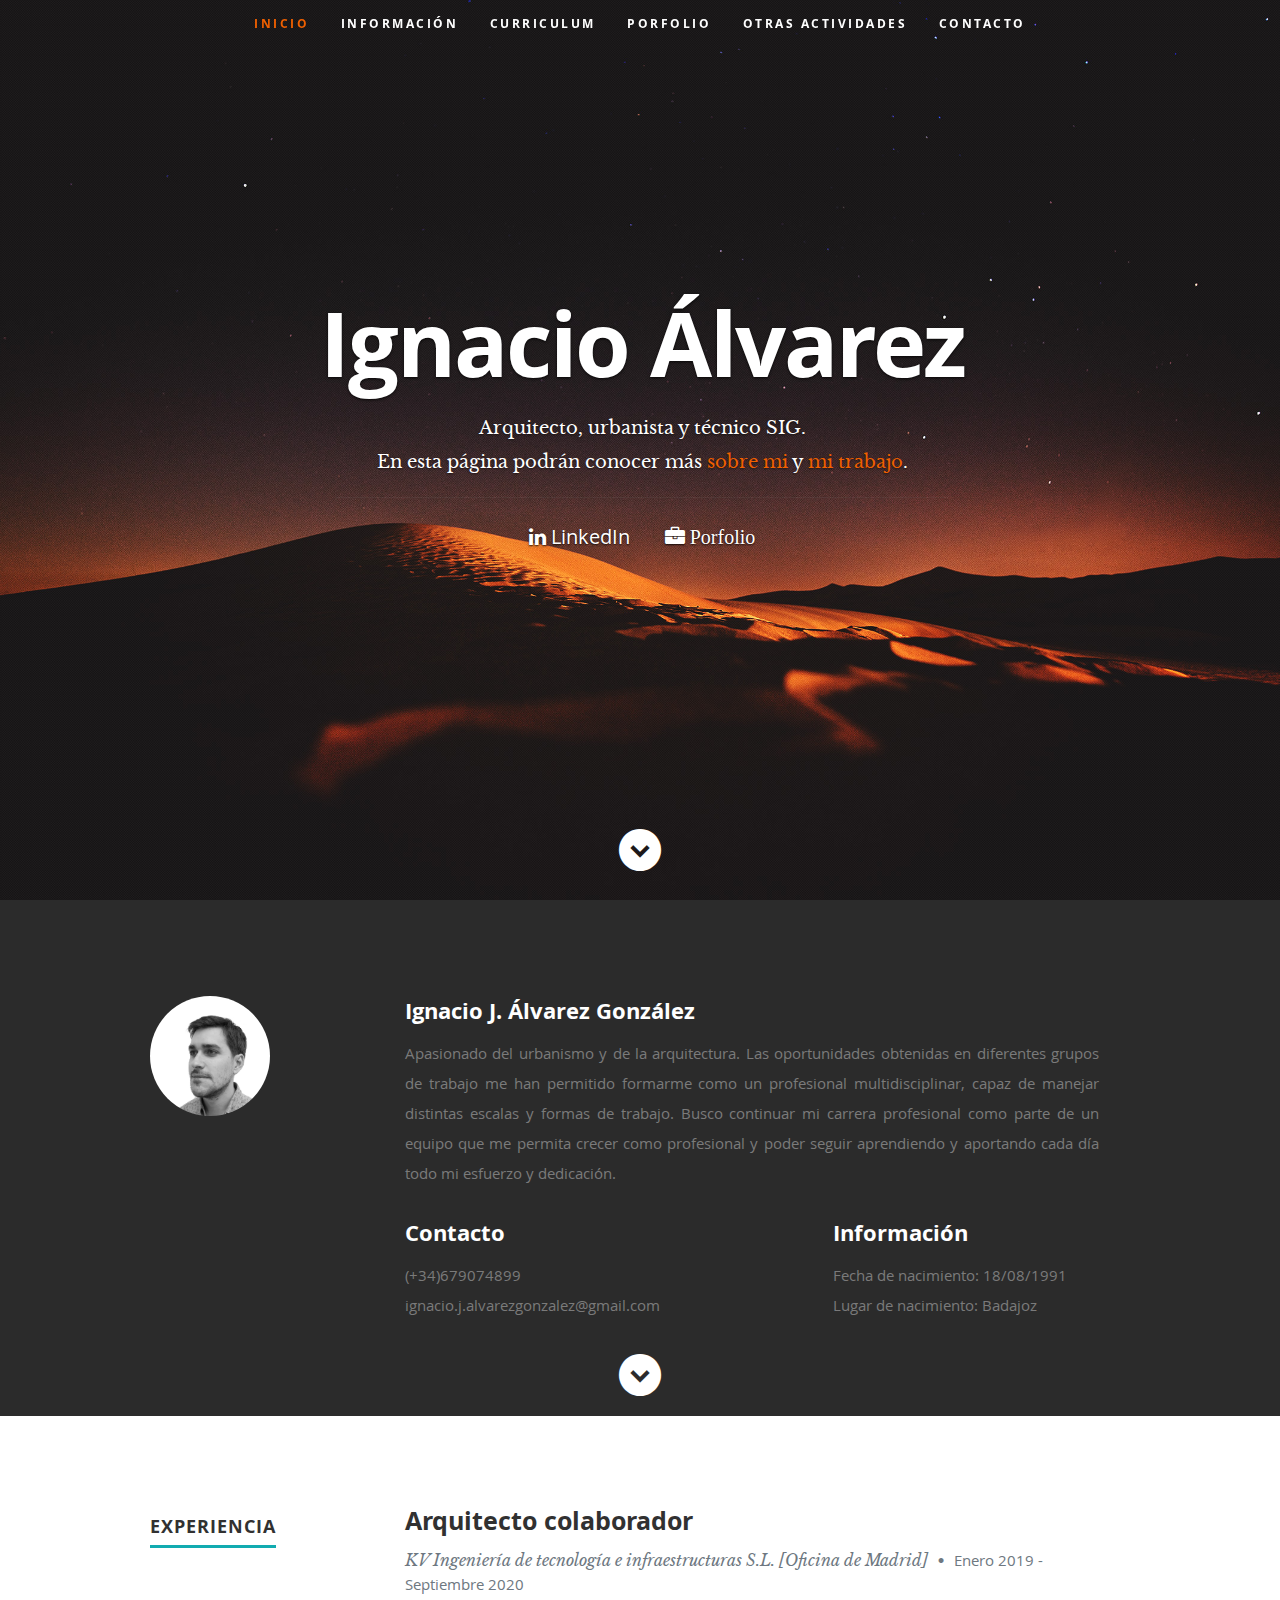
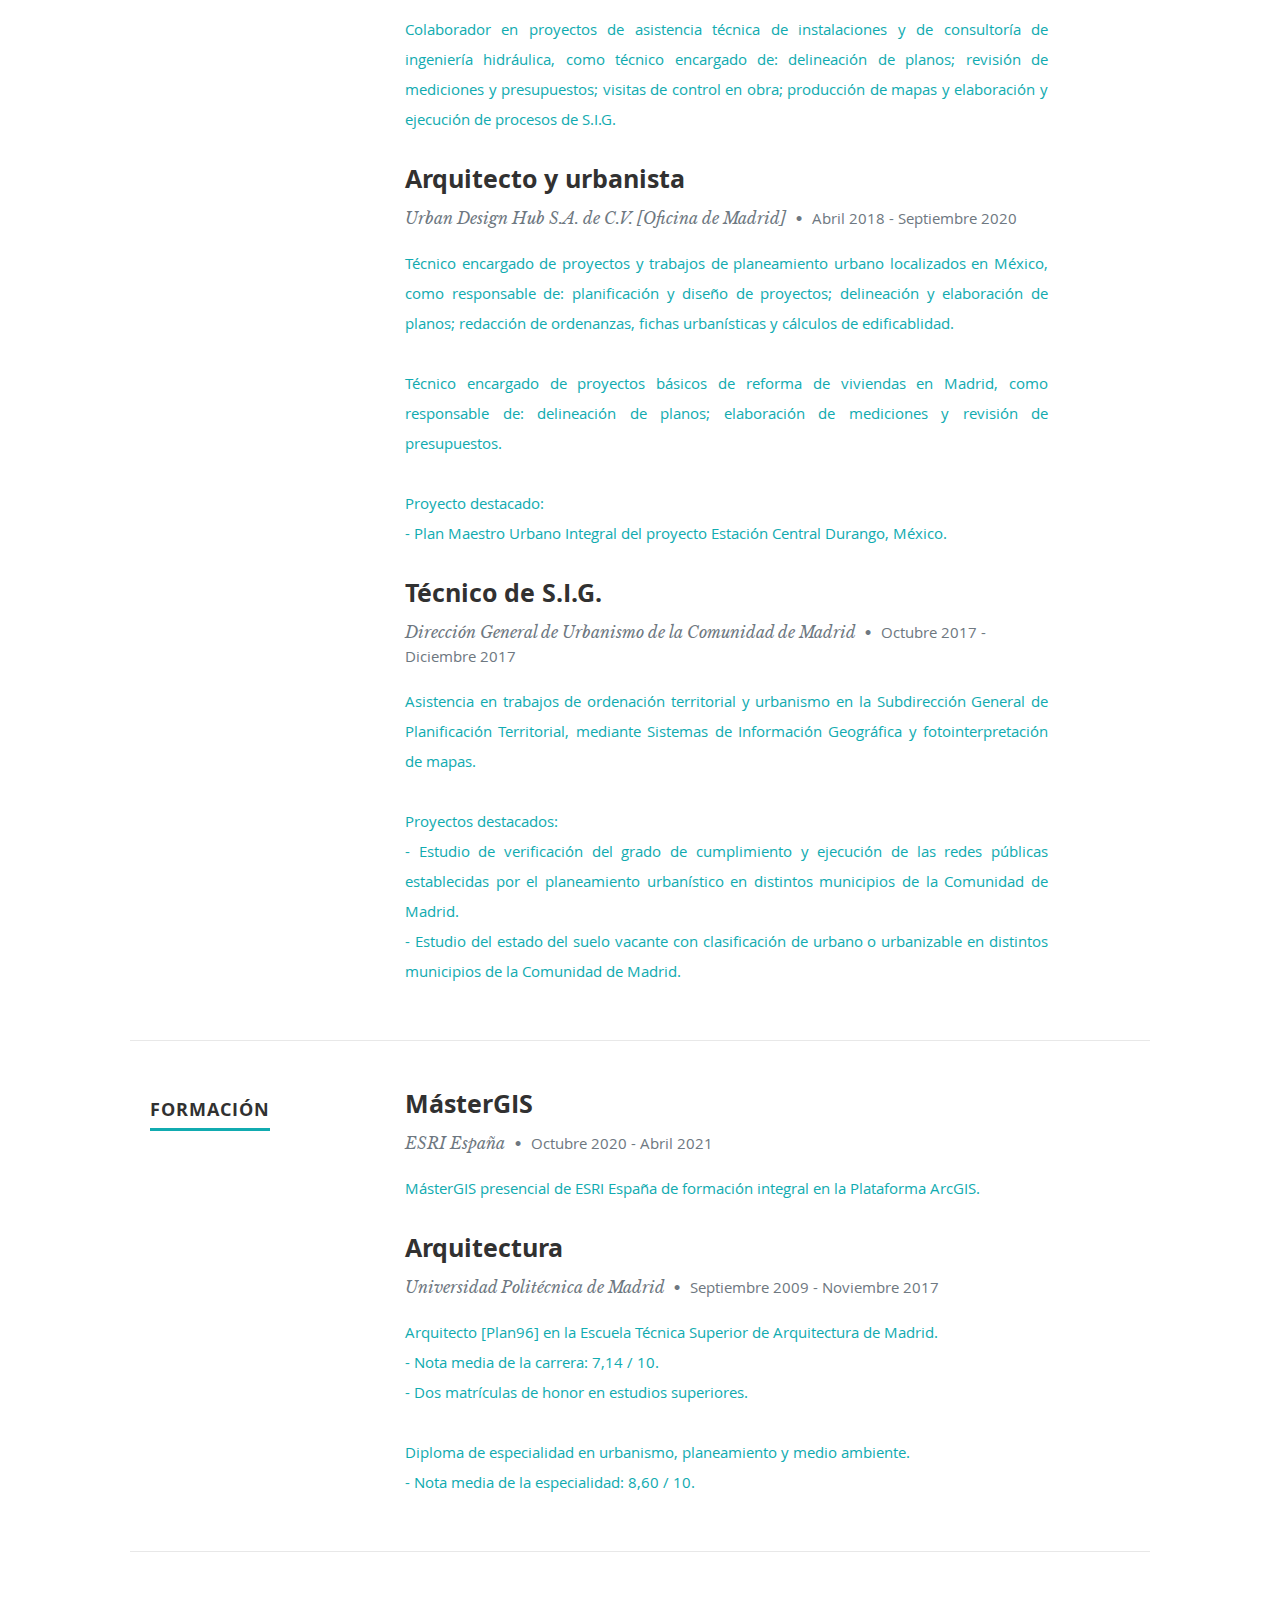
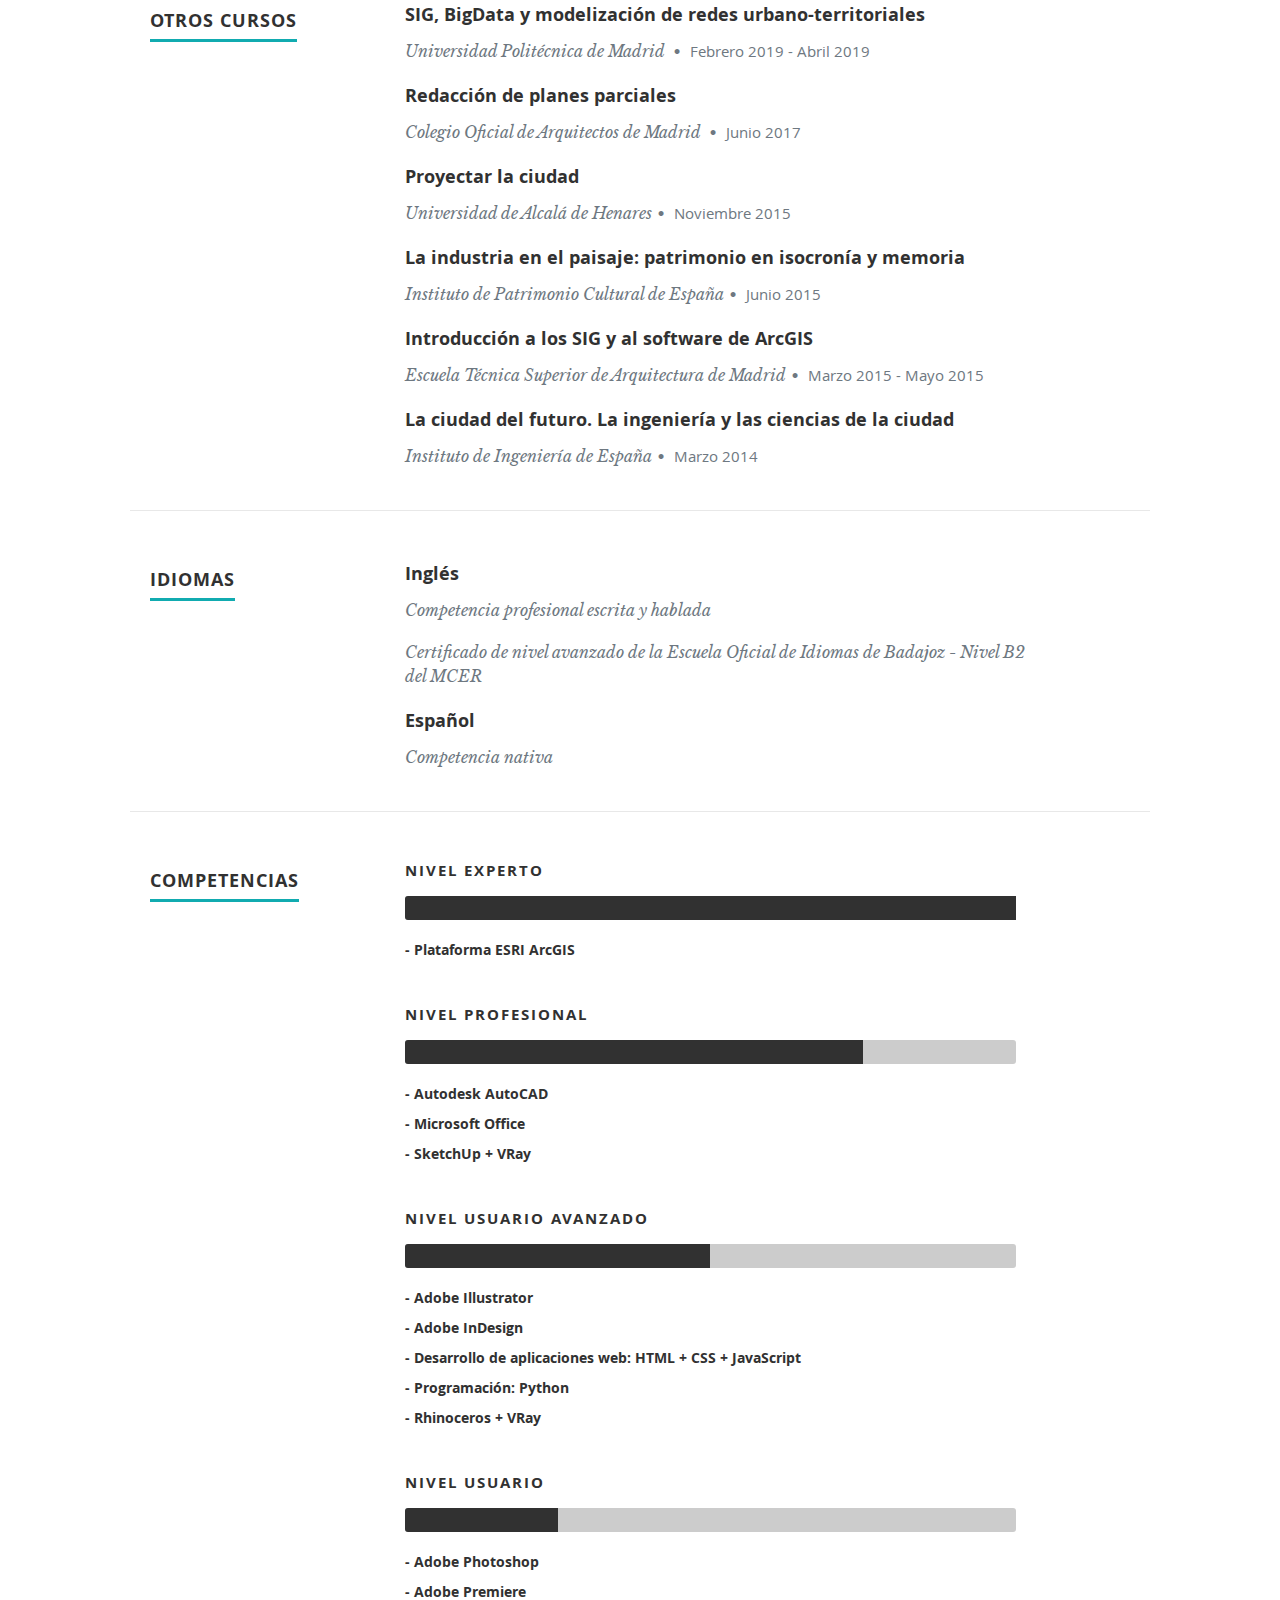
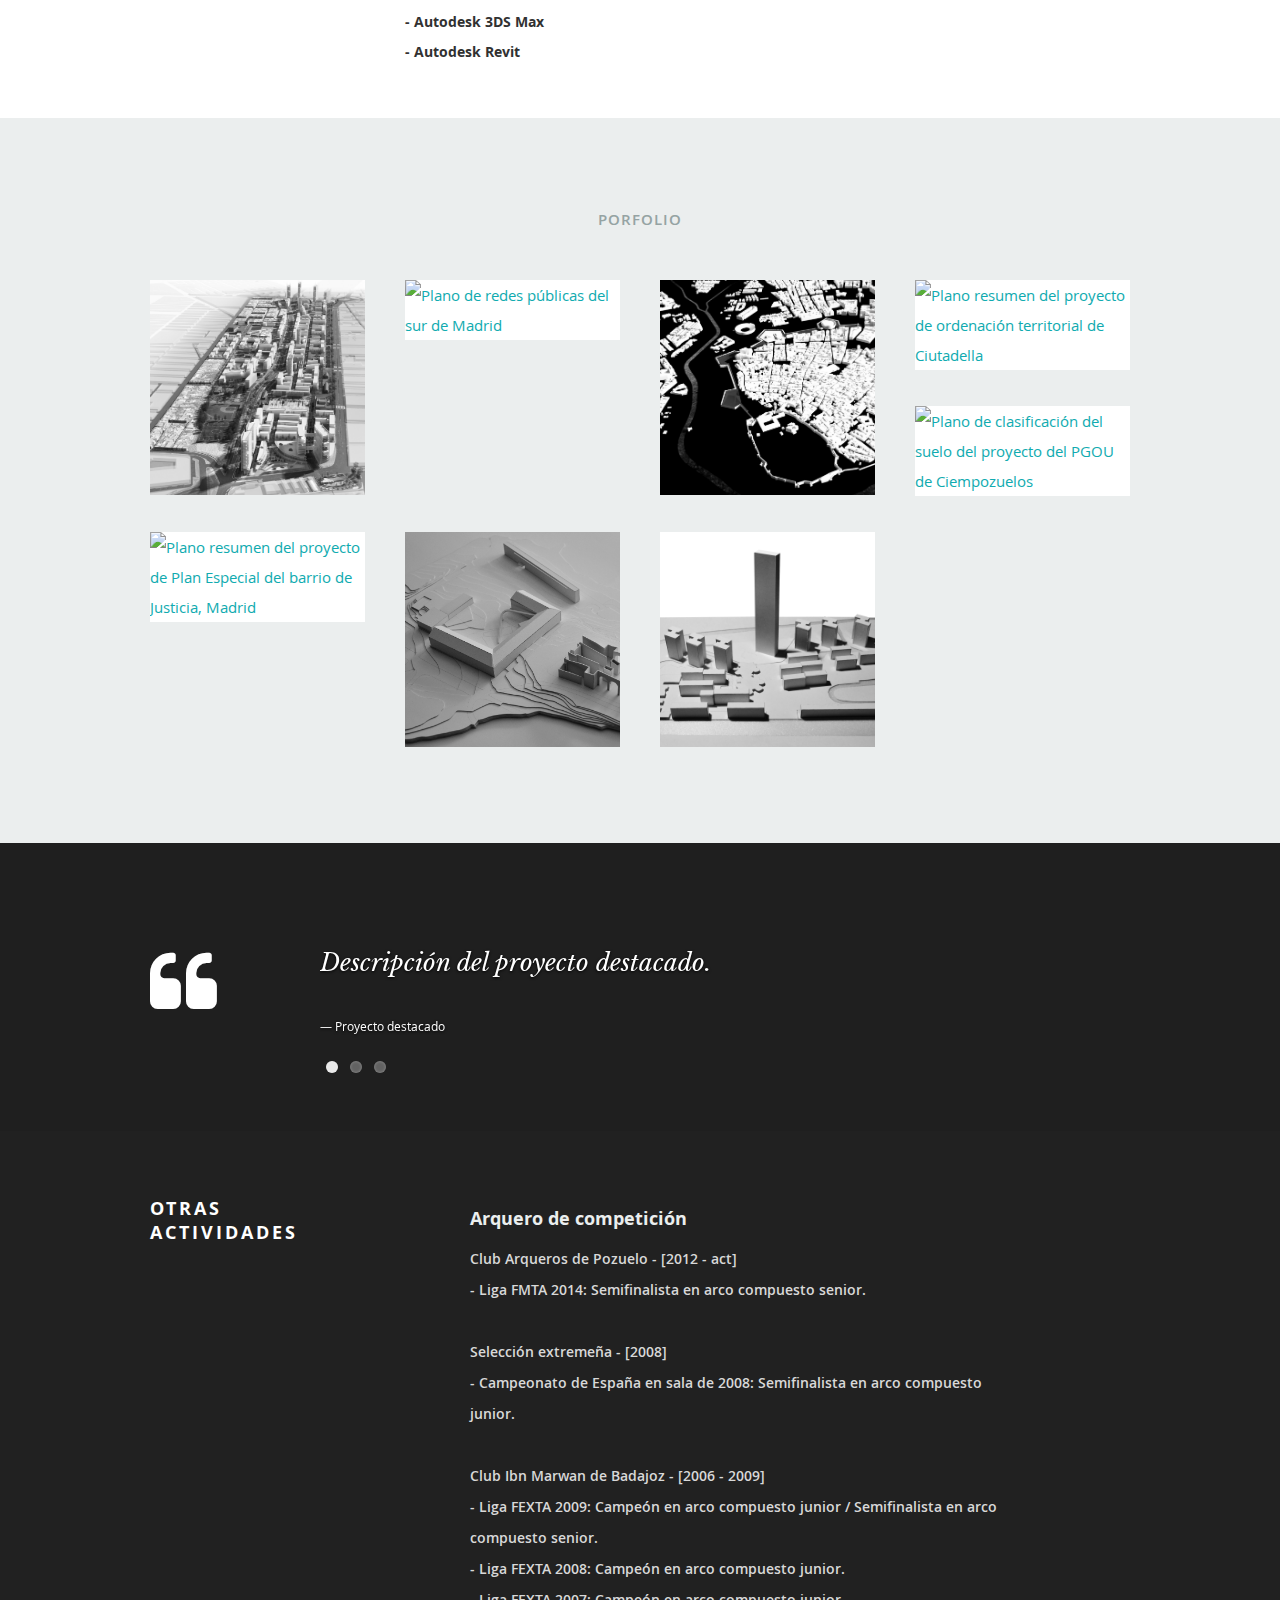
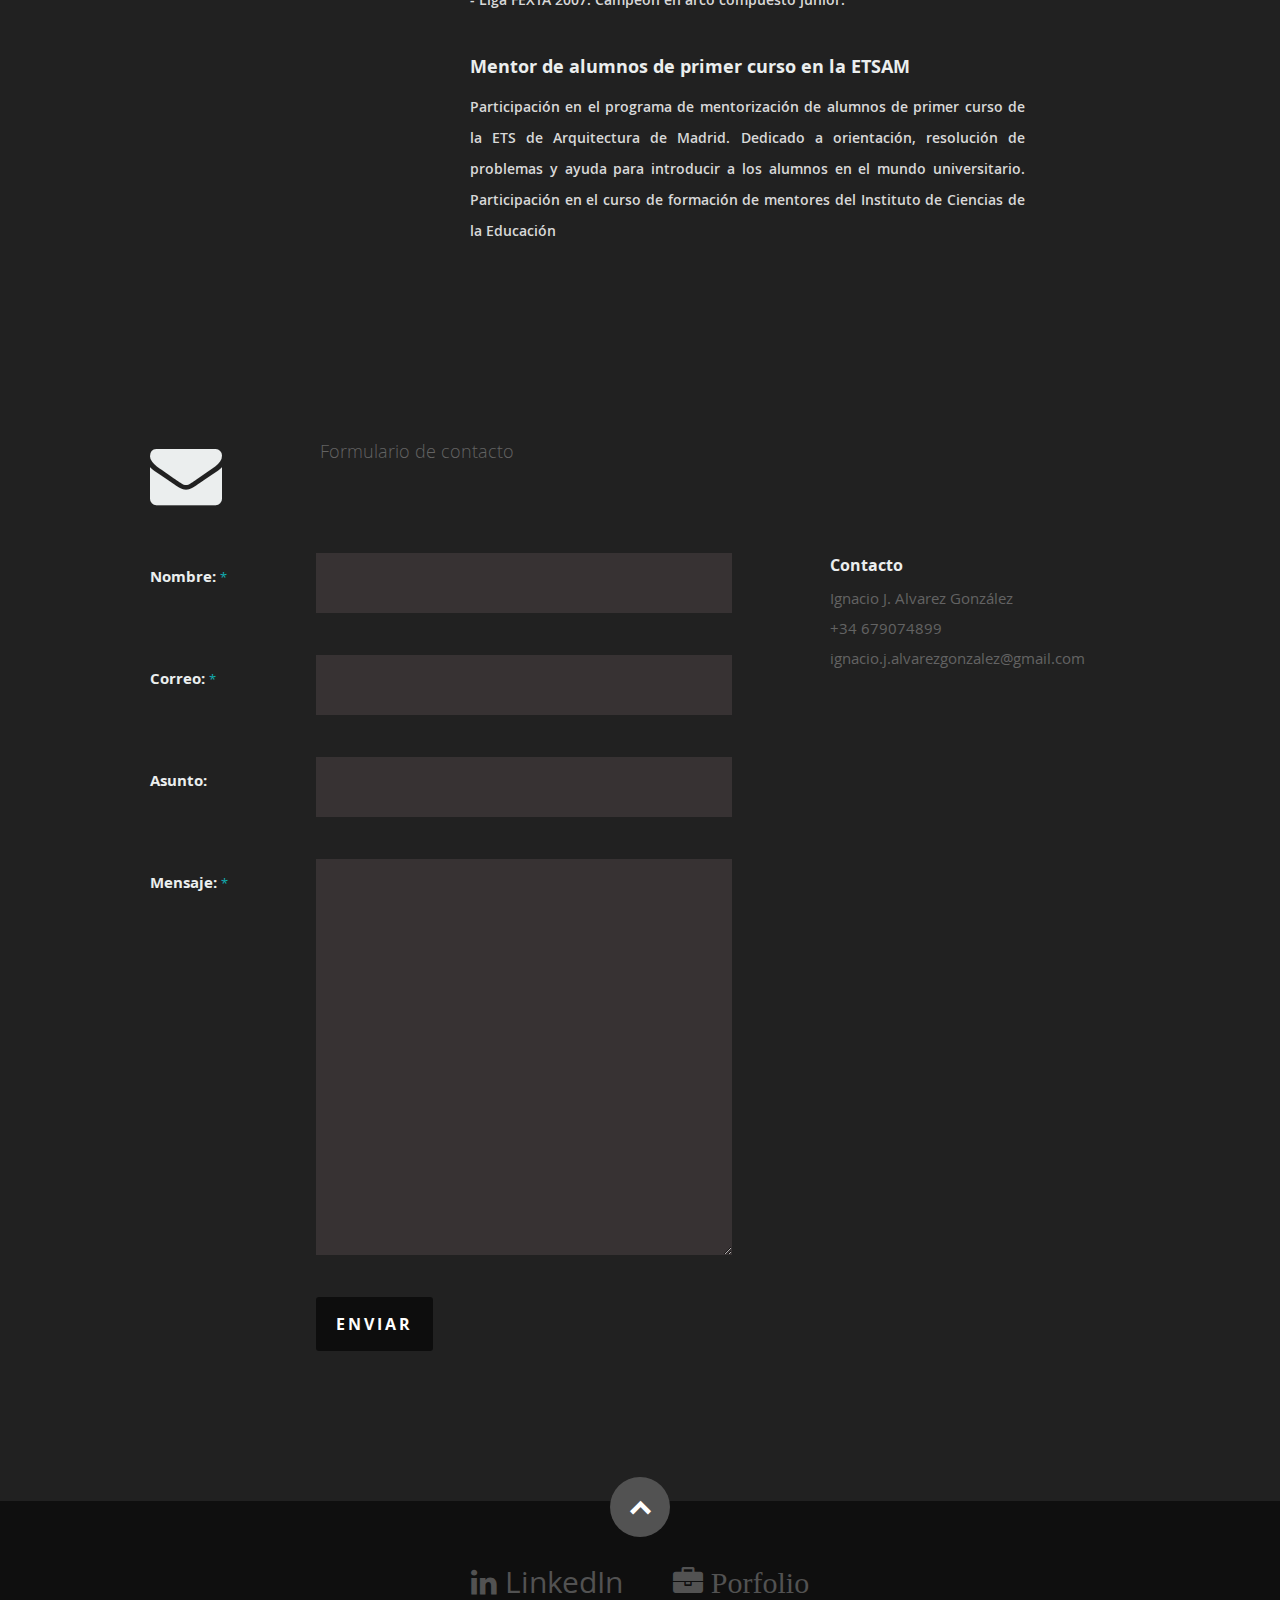
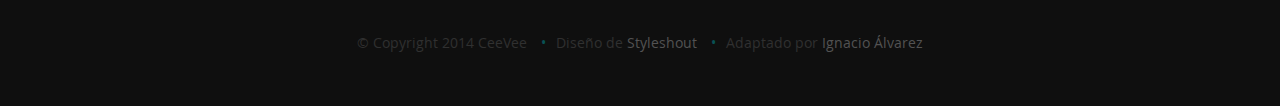
==== commit 81da4ac3: "v11" ====
--- a/ceevee/cvignacio.html
+++ b/ceevee/cvignacio.html
@@ -7,7 +7,7 @@
    <!--- Basic Page Needs
    ================================================== -->
    <meta charset="utf-8">
-	<title>CV Ignacio</title>
+	<title>CV Ignacio Alvarez</title>
 	<meta name="description" content="">
 	<meta name="author" content="">
 
@@ -58,7 +58,7 @@
          <div class="banner-text">
             <h1 class="responsive-headline">Ignacio Álvarez</h1>
             <!-- <h3>Soy <span>arquitecto</span>, <span>urbanista</span> y <span>entusiasta del SIG</span>, actualmente peleandome con html, css y js para crear este CV. En <a class="smoothscroll" href="#resume">esta página</a> podrán conocer más <a class="smoothscroll" href="#about">sobre mi</a>.</h3> -->
-            <h3><span>Arquitecto, urbanista y técnico SIG.</span> <br> En esta página podrán conocer más <a class="smoothscroll" href="#resume">sobre mi</a> y <a class="smoothscroll" href="#portfolio">mi trabajo</a>.</h3>
+            <h3><span>Arquitecto, urbanista y técnico SIG.</span> <br> <span>En esta página podrán conocer más <a class="smoothscroll" href="#resume" style="color: #F06000;">sobre mi</a> y <a class="smoothscroll" href="#portfolio" style="color: #F06000;">mi trabajo</a>.</span></h3>
             <hr />
             <ul class="social">
                <!-- <li><a href="#"><i class="fa fa-facebook"></i></a></li> -->
@@ -629,8 +629,8 @@
 		      </div>
 
             <div class="link-box">
-               <a href="https://issuu.com/ignacio.j.alvarez/docs/porfolio_2019-c" target="_blank">Más información</a>
-		         <a class="popup-modal-dismiss">Volver al porfolio</a>
+               <a href="https://issuu.com/ignacio.j.alvarez/docs/porfolio_2019-c" target="_blank">Ver porfolio completo</a>
+		         <a class="popup-modal-dismiss">Volver atrás</a>
             </div>
 
 	      </div><!-- modal-01 End -->
@@ -646,8 +646,8 @@
 		      </div>
 
             <div class="link-box">
-               <a href="https://issuu.com/ignacio.j.alvarez/docs/porfolio_2019-c" target="_blank">Más información</a>
-		         <a class="popup-modal-dismiss">Volver al porfolio</a>
+               <a href="https://issuu.com/ignacio.j.alvarez/docs/porfolio_2019-c" target="_blank">Ver porfolio completo</a>
+		         <a class="popup-modal-dismiss">Volver atrás</a>
             </div>
 
 	      </div><!-- modal-02 End -->
@@ -663,8 +663,8 @@
 		      </div>
 
             <div class="link-box">
-               <a href="https://issuu.com/ignacio.j.alvarez/docs/porfolio_2019-c" target="_blank">Más información</a>
-		         <a class="popup-modal-dismiss">Volver al porfolio</a>
+               <a href="https://issuu.com/ignacio.j.alvarez/docs/porfolio_2019-c" target="_blank">Ver porfolio completo</a>
+		         <a class="popup-modal-dismiss">Volver atrás</a>
             </div>
 
 	      </div><!-- modal-03 End -->
@@ -680,8 +680,8 @@
 		      </div>
 
             <div class="link-box">
-               <a href="https://issuu.com/ignacio.j.alvarez/docs/porfolio_2019-c" target="_blank">Más información</a>
-		         <a class="popup-modal-dismiss">Volver al porfolio</a>
+               <a href="https://issuu.com/ignacio.j.alvarez/docs/porfolio_2019-c" target="_blank">Ver porfolio completo</a>
+		         <a class="popup-modal-dismiss">Volver atrás</a>
             </div>
 
 	      </div><!-- modal-04 End -->
@@ -697,8 +697,8 @@
 		      </div>
 
             <div class="link-box">
-               <a href="https://issuu.com/ignacio.j.alvarez/docs/porfolio_2019-c" target="_blank">Más información</a>
-		         <a class="popup-modal-dismiss">Volver al porfolio</a>
+               <a href="https://issuu.com/ignacio.j.alvarez/docs/porfolio_2019-c" target="_blank">Ver porfolio completo</a>
+		         <a class="popup-modal-dismiss">Volver atrás</a>
             </div>
 
 	      </div><!-- modal-05 End -->
@@ -714,8 +714,8 @@
 		      </div>
 
             <div class="link-box">
-               <a href="https://issuu.com/ignacio.j.alvarez/docs/porfolio_2019-c" target="_blank">Más información</a>
-		         <a class="popup-modal-dismiss">Volver al porfolio</a>
+               <a href="https://issuu.com/ignacio.j.alvarez/docs/porfolio_2019-c" target="_blank">Ver porfolio completo</a>
+		         <a class="popup-modal-dismiss">Volver atrás</a>
             </div>
 
 	      </div><!-- modal-06 End -->
@@ -731,8 +731,8 @@
 		      </div>
 
             <div class="link-box">
-               <a href="https://issuu.com/ignacio.j.alvarez/docs/porfolio_2019-c" target="_blank">Más información</a>
-		         <a class="popup-modal-dismiss">Volver al porfolio</a>
+               <a href="https://issuu.com/ignacio.j.alvarez/docs/porfolio_2019-c" target="_blank">Ver porfolio completo</a>
+		         <a class="popup-modal-dismiss">Volver atrás</a>
             </div>
 
 	      </div><!-- modal-07 End -->
@@ -748,8 +748,8 @@
 		      </div>
 
             <div class="link-box">
-               <a href="https://issuu.com/ignacio.j.alvarez/docs/porfolio_2019-c" target="_blank">Más información</a>
-		         <a class="popup-modal-dismiss">Volver al porfolio</a>
+               <a href="https://issuu.com/ignacio.j.alvarez/docs/porfolio_2019-c" target="_blank">Ver porfolio completo</a>
+		         <a class="popup-modal-dismiss">Volver atrás</a>
             </div>
 
 	      </div><!-- modal-08 End -->
@@ -832,25 +832,27 @@
 
          </div>
 
-         <div class="seven columns" style="margin-left: 100px;">
+         <div class="seven columns" style="margin-left: 150px;">
 
             <h2><span class="lead" style="font-size: 18px;">Arquero de competición</span></h2>
             <p>
                <span style="font-size: 14px; font-style: normal;">
-               Club Arqueros Pozuelo - [2012 - act] 
-               <br> - Liga FMTA 2014: Semifinalista
+               Club Arqueros de Pozuelo - [2012 - act] 
+               <br> - Liga FMTA 2014: Semifinalista en arco compuesto senior.
                <br><br>
                Selección extremeña - [2008] 
-               <br> - Campeonato de España Junior 2008: Semifinalista
+               <br> - Campeonato de España en sala de 2008: Semifinalista en arco compuesto junior.
                <br><br>
-               Club Ibn Marwan Badajoz - [2006 - 2009] 
-               <br> - Liga FEXTA 2007, 2008, 2009: Campeón junior             
+               Club Ibn Marwan de Badajoz - [2006 - 2009] 
+               <br> - Liga FEXTA 2009: Campeón en arco compuesto junior / Semifinalista en arco compuesto senior.             
+               <br> - Liga FEXTA 2008: Campeón en arco compuesto junior.             
+               <br> - Liga FEXTA 2007: Campeón en arco compuesto junior.             
                </span>
             </p>
 
             <h2><span class="lead" style="font-size: 18px;">Mentor de alumnos de primer curso en la ETSAM</span></h2>
-            <p>
-               <span style="font-size: 14px; font-style: normal; text-align: justify">
+            <p style="text-align: justify;">
+               <span style="font-size: 14px; font-style: normal;">
                   Participación en el programa de mentorización de alumnos de primer curso de la ETS de Arquitectura de Madrid. Dedicado a orientación, resolución de problemas y ayuda para introducir a los alumnos en el mundo universitario. Participación en el curso de formación de mentores del Instituto de Ciencias de la Educación             
                </span>
             </p>
@@ -876,7 +878,7 @@
 
             <div class="two columns header-col">
 
-               <h1><span>Get In Touch.</span></h1>
+               <h1><span>Contacte conmigo</span></h1>
 
             </div>
 
@@ -902,7 +904,7 @@
                   </div>
 
                   <div>
-						   <label for="contactEmail">Correo electrónico: <span class="required">*</span></label>
+						   <label for="contactEmail">Correo: <span class="required">*</span></label>
 						   <input type="text" value="" size="35" id="contactEmail" name="contactEmail">
                   </div>
 
@@ -936,21 +938,20 @@
             </div>
 
 
-            <!-- <aside class="four columns footer-widgets">
+            <aside class="four columns footer-widgets">
 
                <div class="widget widget_contact">
 
-					   <h4>Address and Phone</h4>
+					   <h4>Contacto</h4>
 					   <p class="address">
-						   Jonathan Doe<br>
-						   1600 Amphitheatre Parkway <br>
-						   Mountain View, CA 94043 US<br>
-						   <span>(123) 456-7890</span>
+                     Ignacio J. Alvarez González<br>
+                     +34 679074899 <br>
+                     ignacio.j.alvarezgonzalez@gmail.com
 					   </p>
 
 				   </div>
 
-               <div class="widget widget_tweets">
+               <!-- <div class="widget widget_tweets">
 
                   <h4 class="widget-title">Latest Tweets</h4>
 
@@ -973,9 +974,9 @@
                      </li>
                   </ul>
 
-		         </div>
-
-            </aside> -->
+		         </div> -->
+
+            </aside>
 
       </div>
 
@@ -1000,10 +1001,11 @@
                <!-- <li><a href="#"><i class="fa fa-skype"></i></a></li> -->
             </ul>
 
-            <!-- <ul class="copyright">
+            <ul class="copyright">
                <li>&copy; Copyright 2014 CeeVee</li>
-               <li>Design by <a href="http://www.styleshout.com/" title="Styleshout" target="_blank">Styleshout</a></li>   
-            </ul> -->
+               <li>Diseño de <a href="http://www.styleshout.com/" title="Styleshout" target="_blank">Styleshout</a></li>
+               <li>Adaptado por <a href="#about">Ignacio Álvarez</a></li>    
+            </ul>
 
          </div>
 
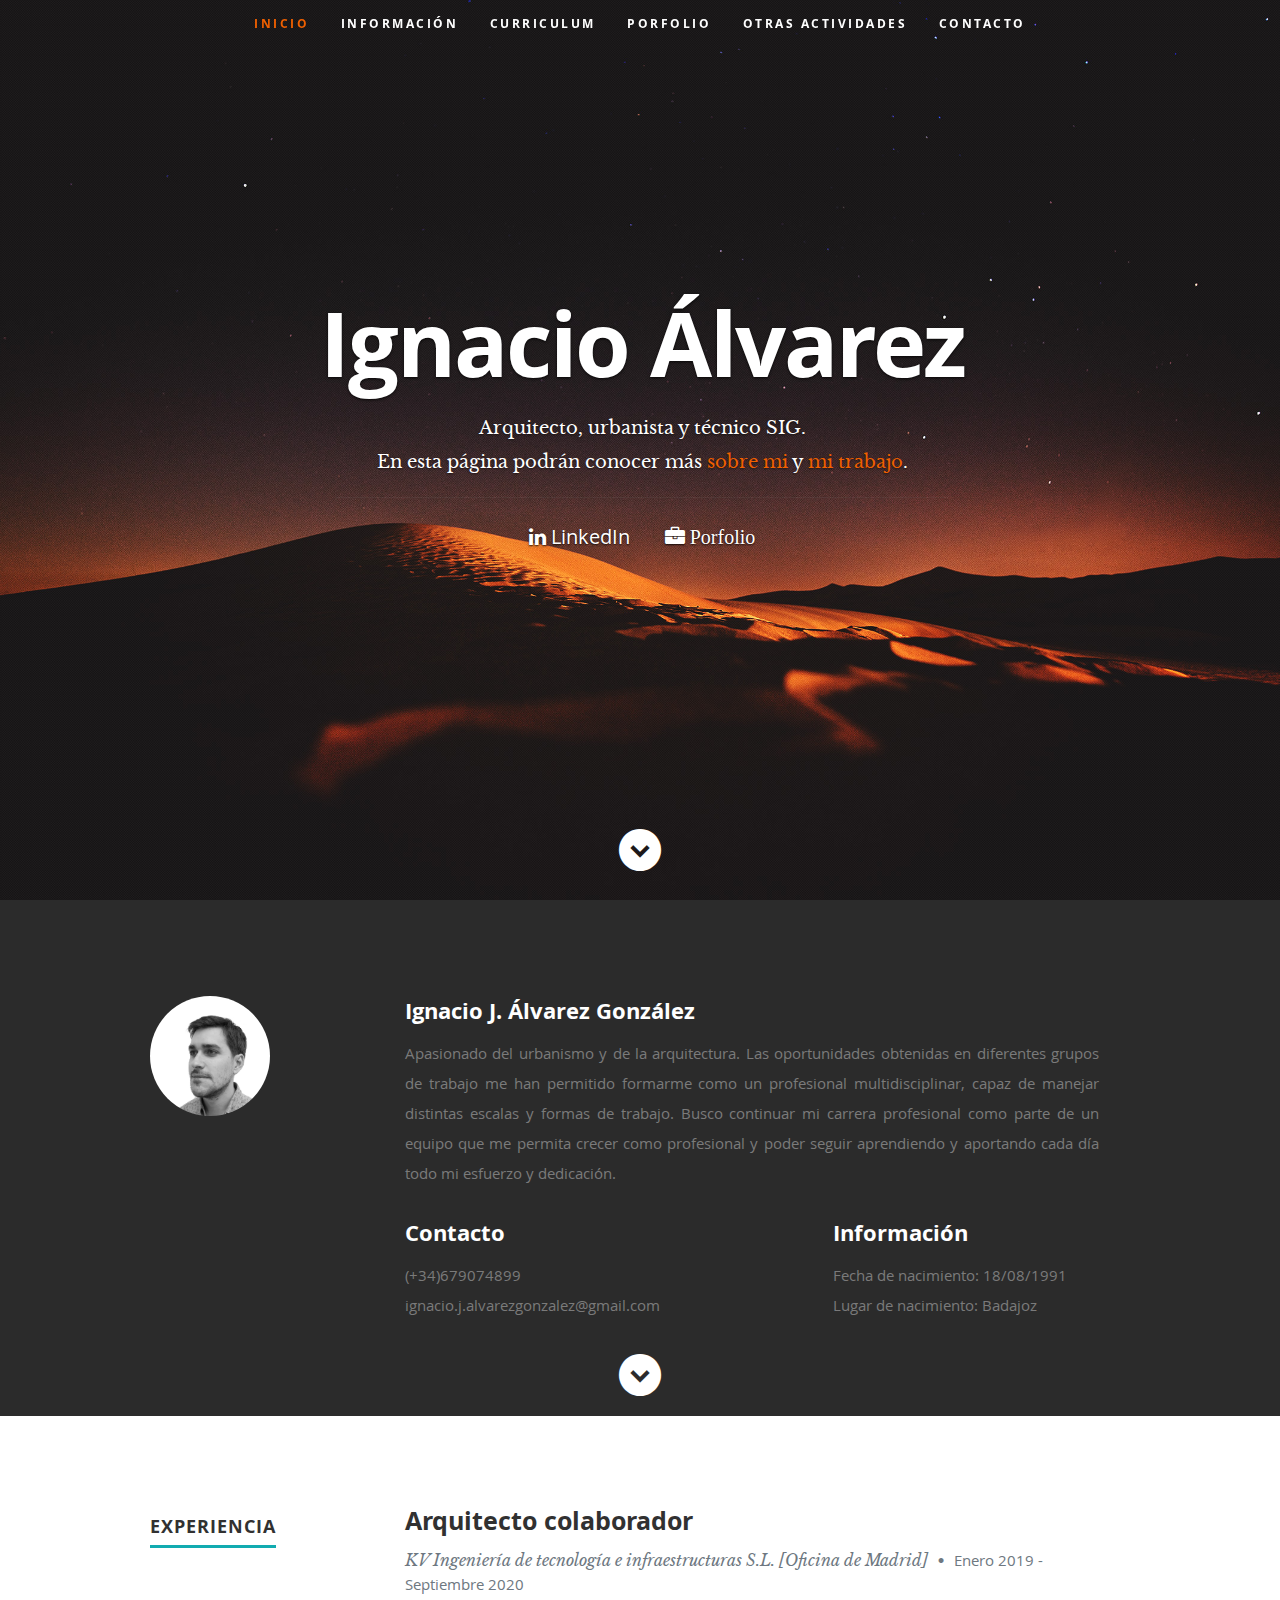
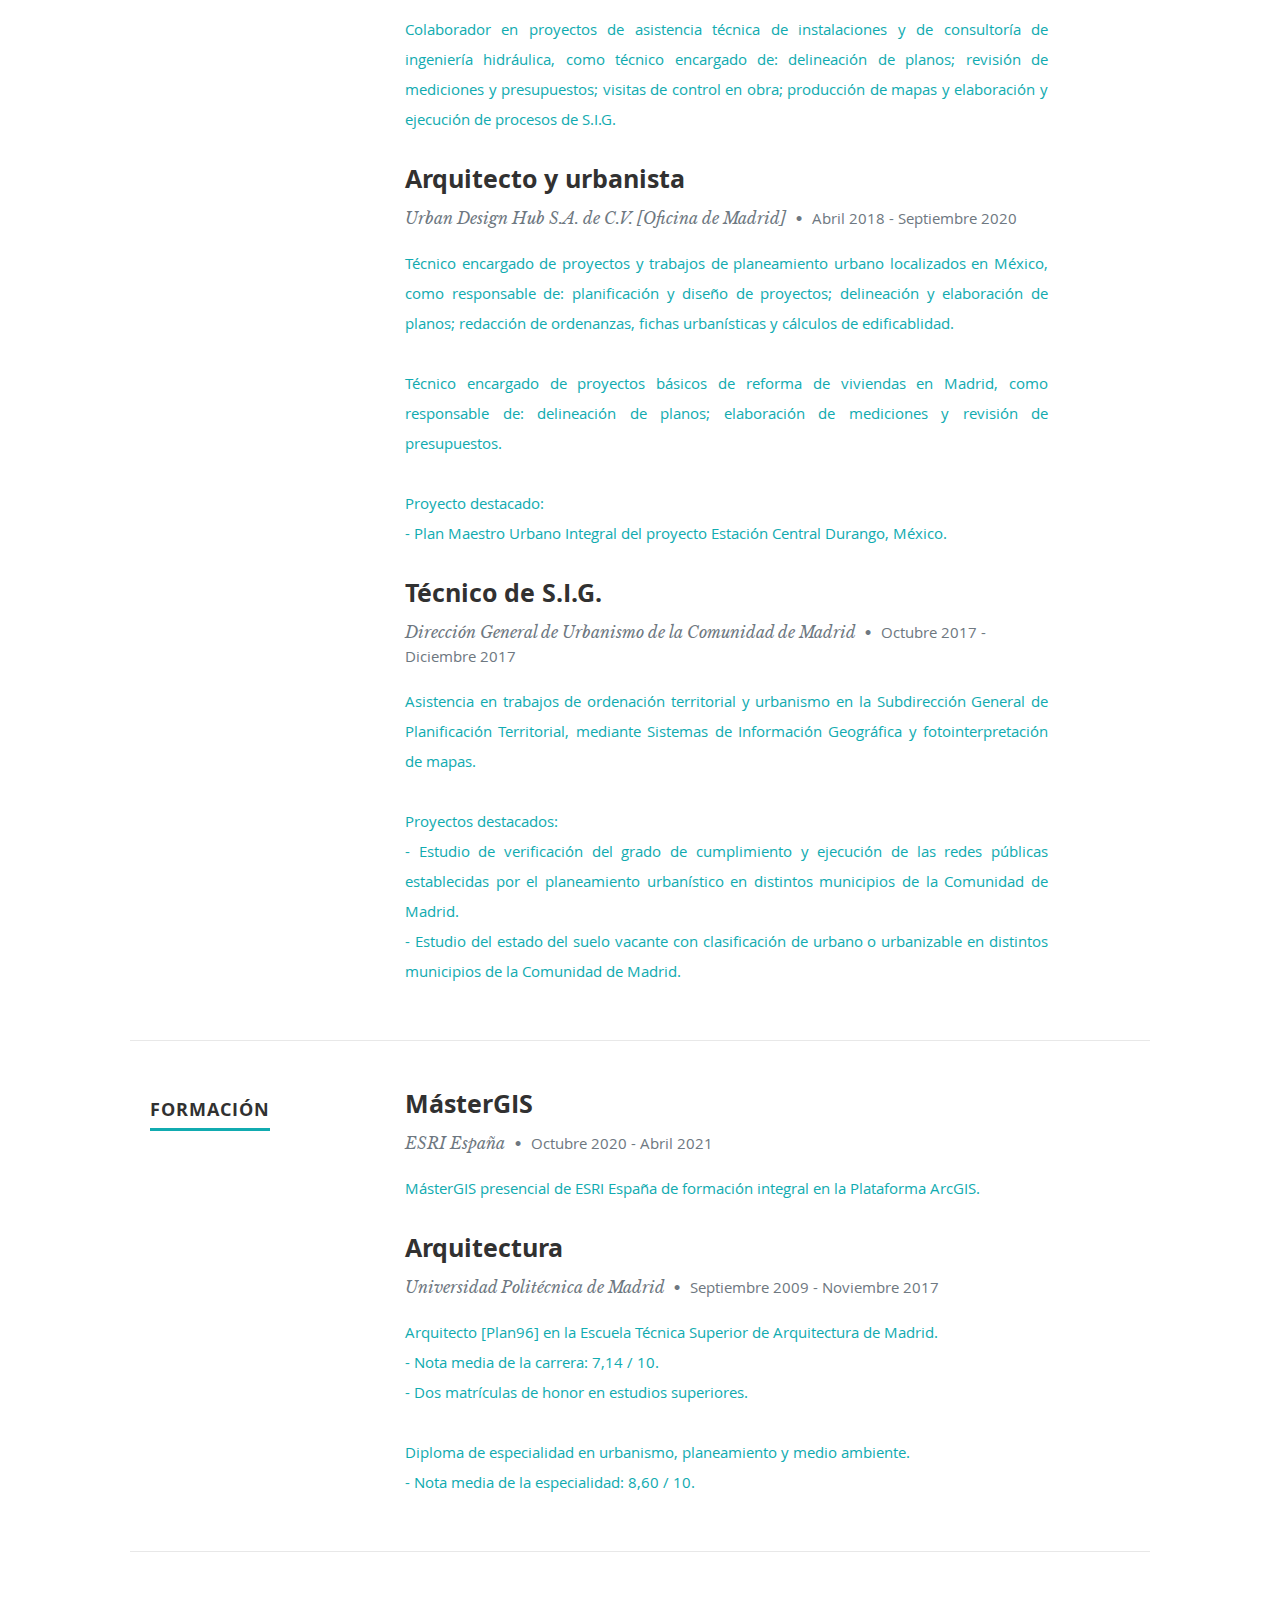
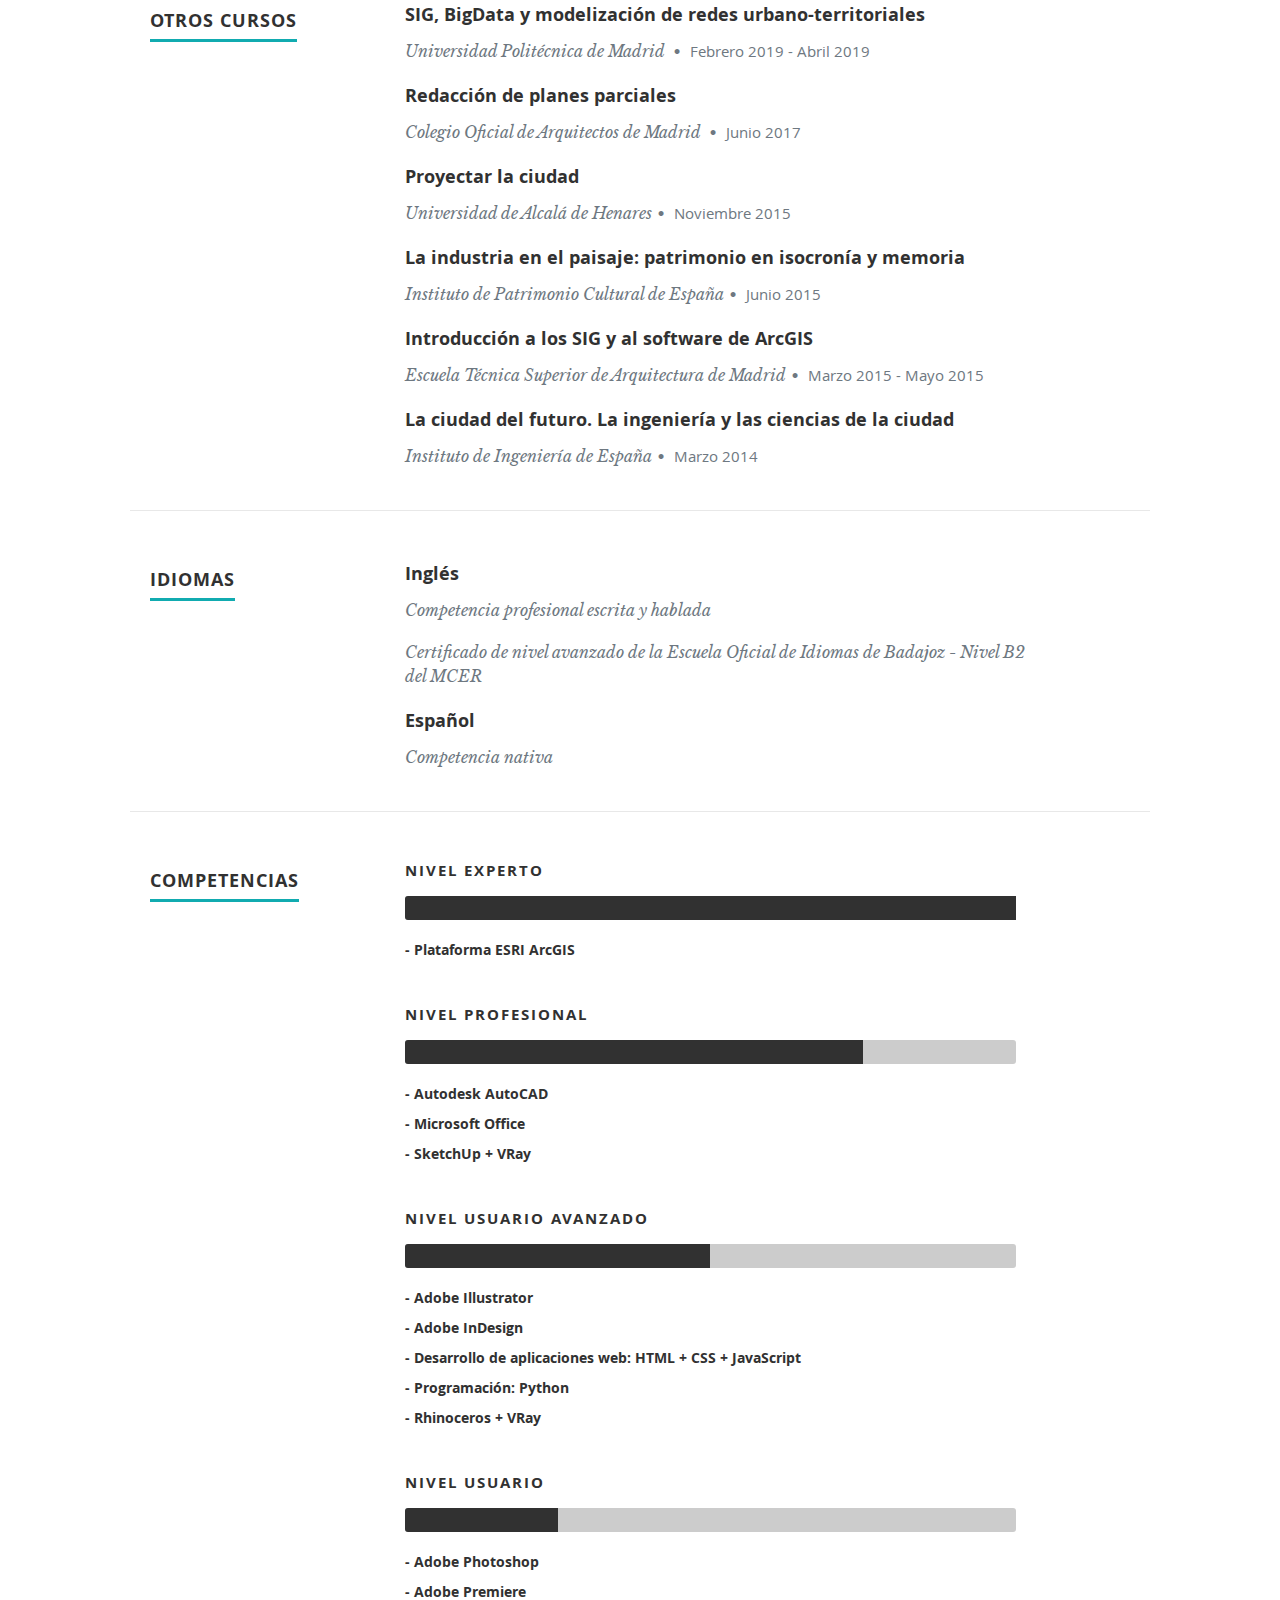
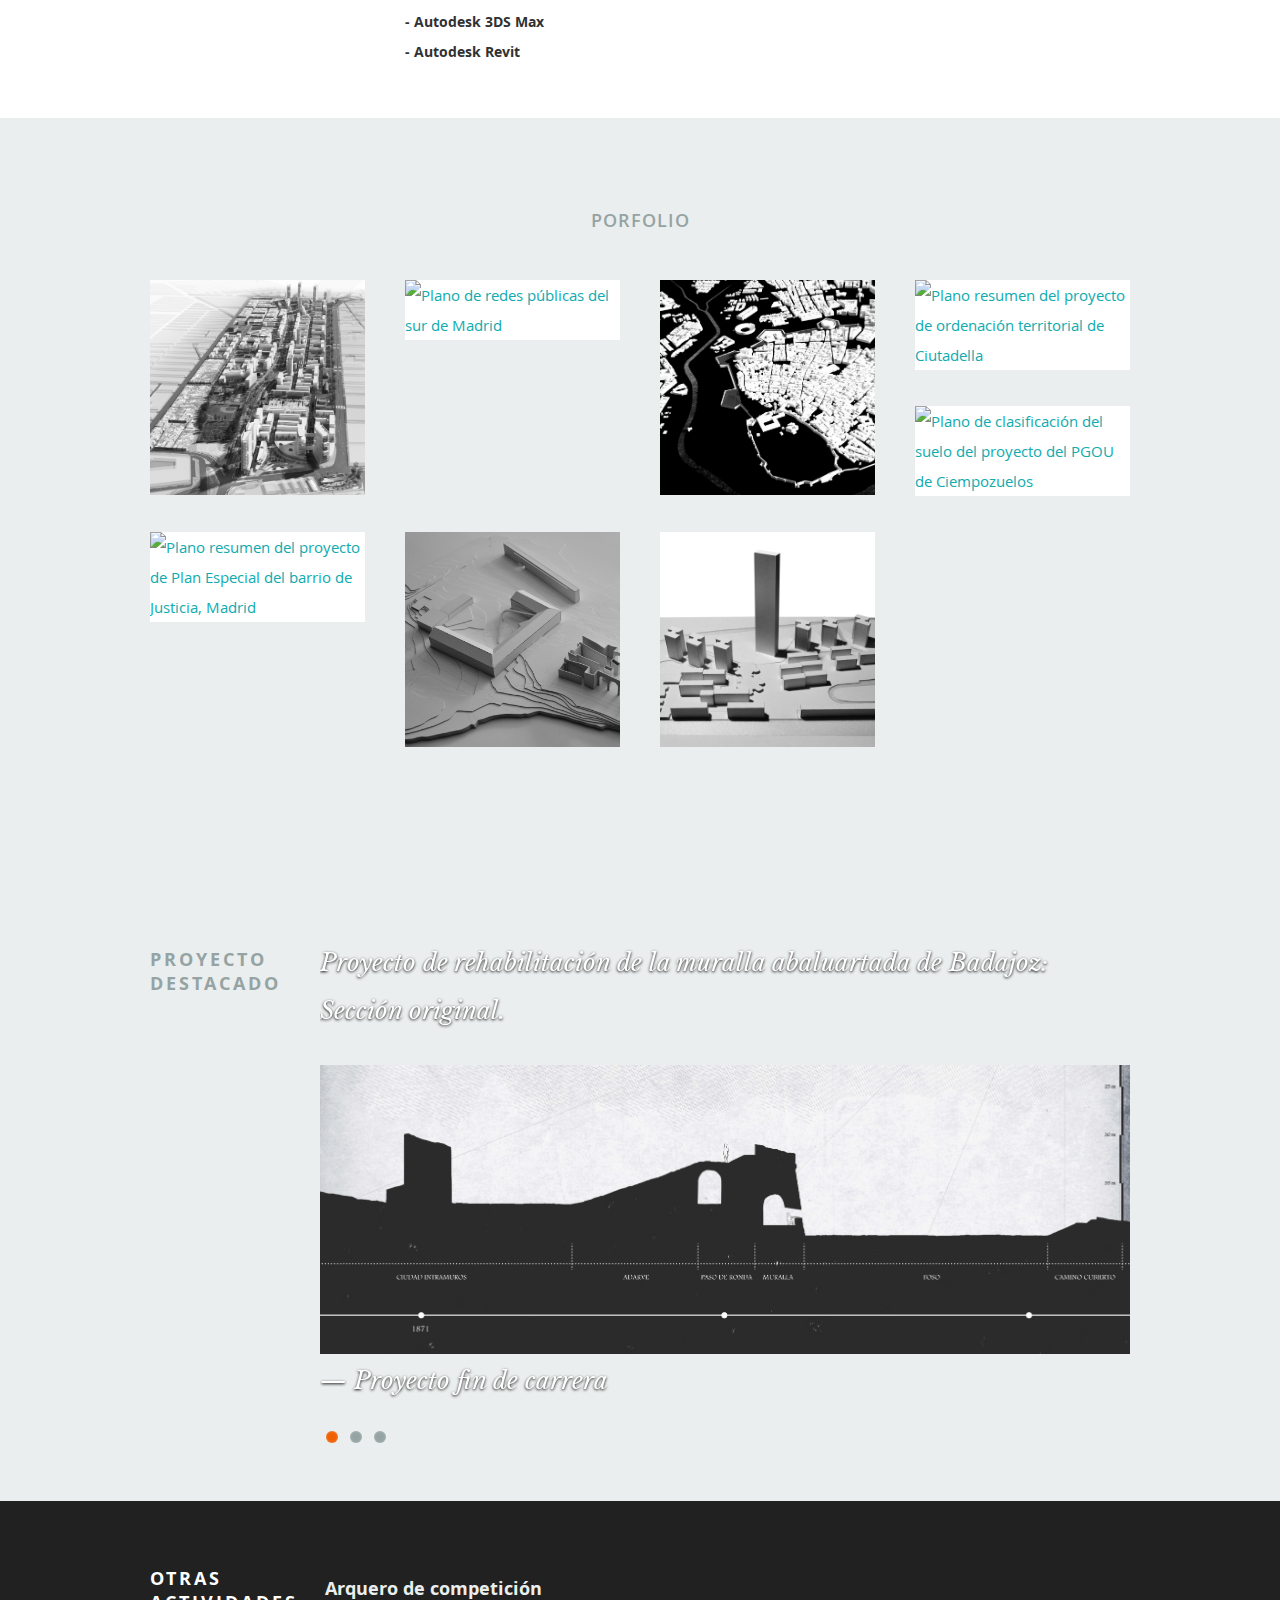
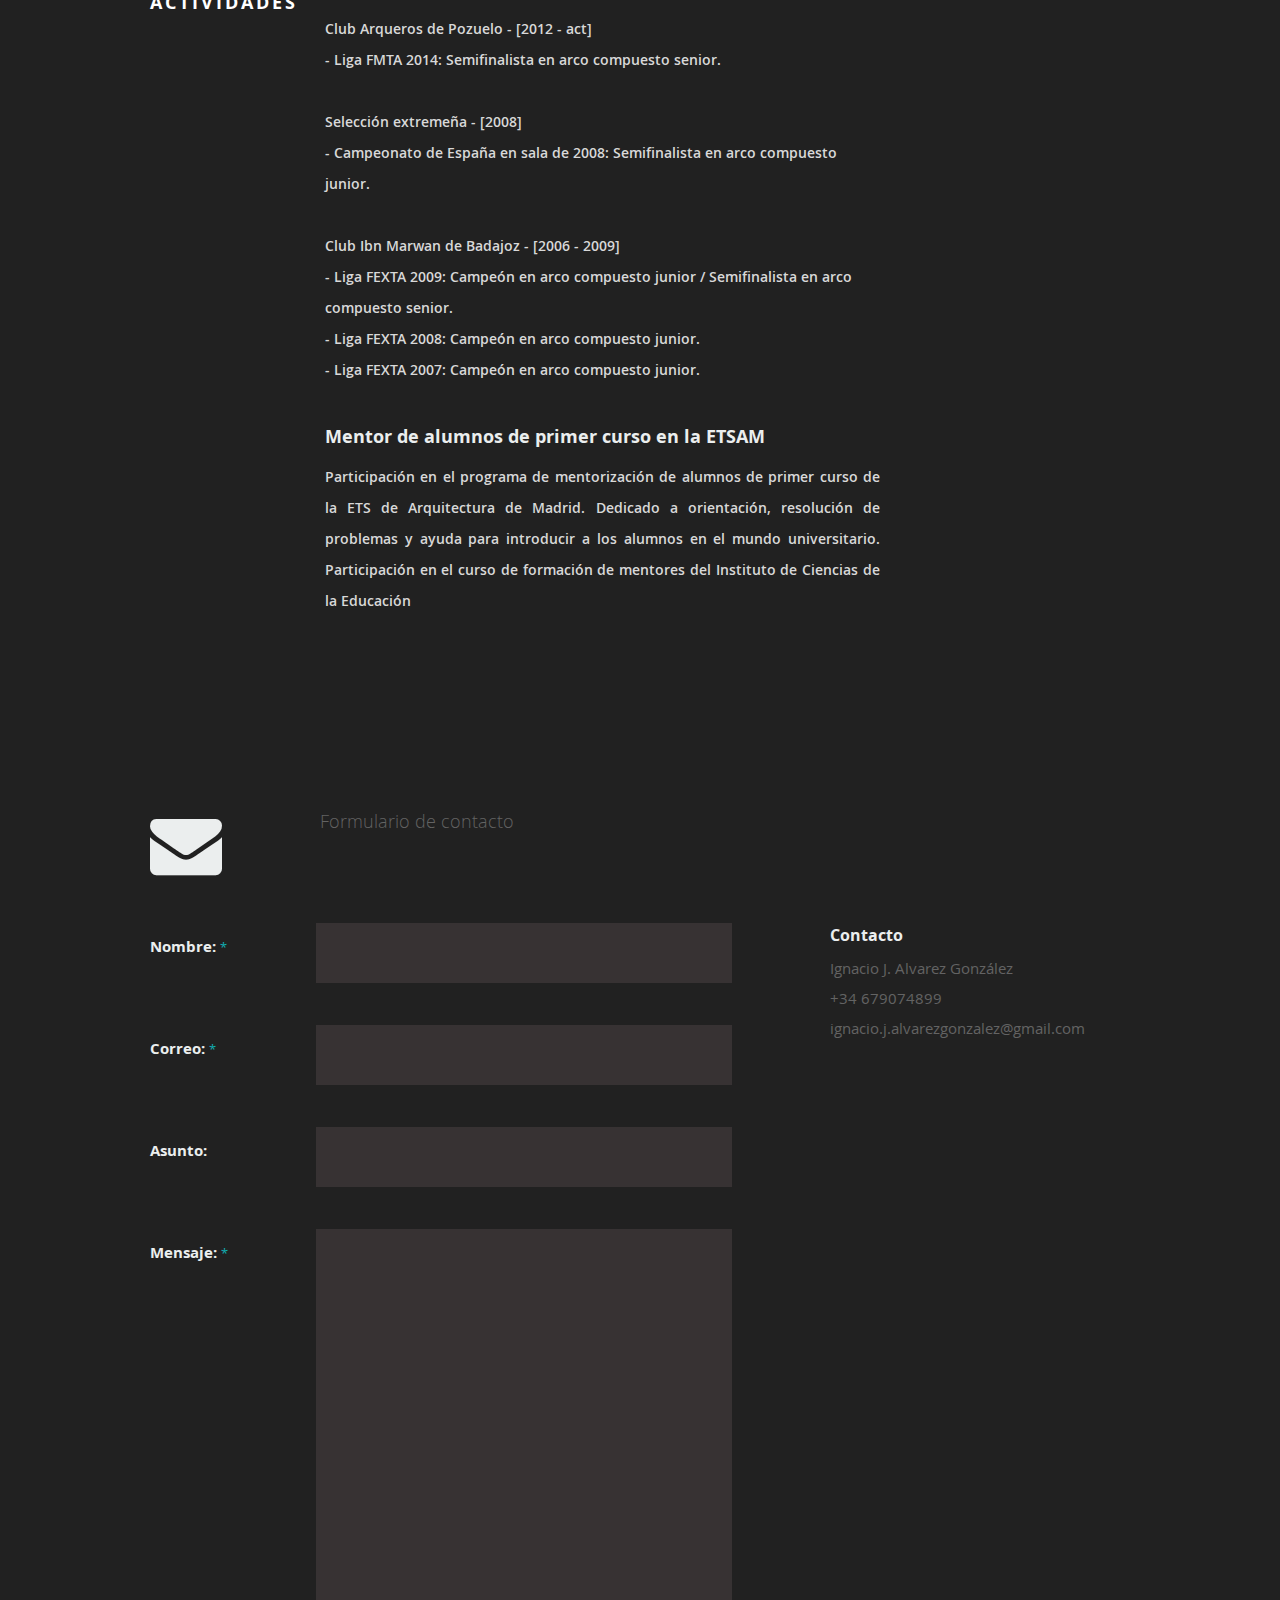
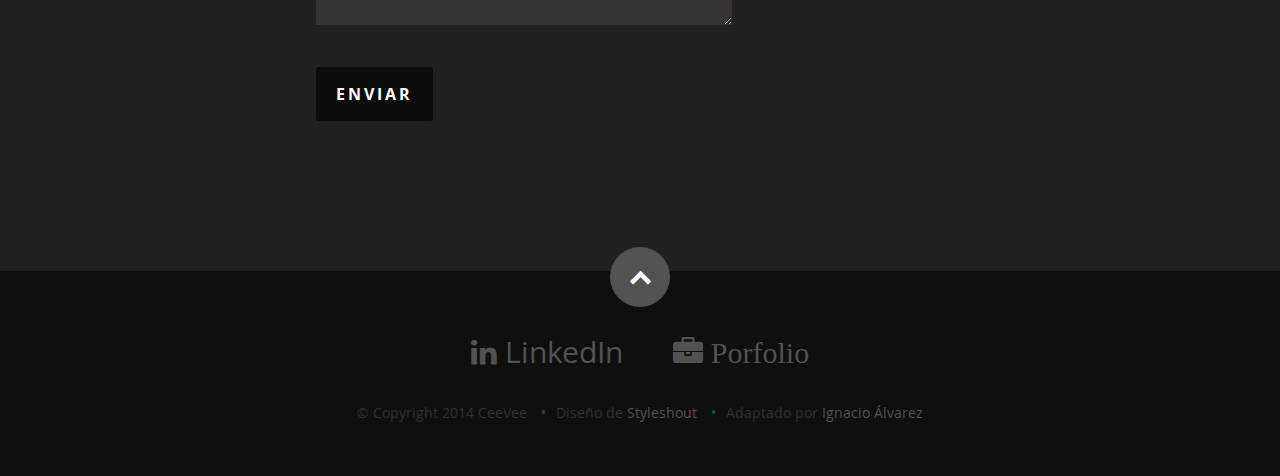
==== commit abddfdf4: "v12" ====
--- a/ceevee/cvignacio.html
+++ b/ceevee/cvignacio.html
@@ -770,7 +770,7 @@
 
             <div class="two columns header-col">
 
-               <h1><span>Proyectos destacados</span></h1>
+               <h1><span>Proyecto destacado</span></h1>
 
             </div>
 
@@ -783,27 +783,30 @@
                      <li>
                         <blockquote>
                            <p>
-                              Descripción del proyecto destacado.
+                              Proyecto de rehabilitación de la muralla abaluartada de Badajoz:<br>Sección original.
                            </p>
-                           <cite>Proyecto destacado</cite>
+                           <img src="/ceevee/images/muralla1.jpg" alt="Muralla1">
+                           <cite>Proyecto fin de carrera</cite>
                         </blockquote>
                      </li> <!-- slide ends -->
 
                      <li>
                         <blockquote>
                            <p>
-                              Descripción del proyecto destacado.
+                              Proyecto de rehabilitación de la muralla abaluartada de Badajoz:<br>Sección actual.
                            </p>
-                           <cite>Proyecto destacado</cite>
+                           <img src="/ceevee/images/muralla2.jpg" alt="Muralla1">
+                           <cite>Proyecto fin de carrera</cite>
                         </blockquote>
                      </li> <!-- slide ends -->
 
                      <li>
                         <blockquote>
                            <p>
-                              Descripción del proyecto destacado.
+                              Proyecto de rehabilitación de la muralla abaluartada de Badajoz:<br>Sección propuesta.
                            </p>
-                           <cite>Proyecto destacado</cite>
+                           <img src="/ceevee/images/muralla3.jpg" alt="Muralla1">
+                           <cite>Proyecto fin de carrera</cite>
                         </blockquote>
                      </li> <!-- slide ends -->
 
@@ -832,7 +835,7 @@
 
          </div>
 
-         <div class="seven columns" style="margin-left: 150px;">
+         <div class="seven columns" style="margin-left: 5px;">
 
             <h2><span class="lead" style="font-size: 18px;">Arquero de competición</span></h2>
             <p>
@@ -919,7 +922,8 @@
                   </div>
 
                   <div>
-                     <button class="submit">Enviar</button>
+                     <!-- <button class="submit">Enviar</button> -->
+                     <button class="submit" onclick="showAlertPropia()">Enviar</button>
                      <span id="image-loader">
                         <img alt="" src="images/loader.gif">
                      </span>
@@ -1027,6 +1031,8 @@
    <script src="js/magnific-popup.js"></script>
    <script src="js/init.js"></script>
 
+   <script src="jspropio.js"></script>
+
 </body>
 
 </html>--- a/ceevee/css/layout.css
+++ b/ceevee/css/layout.css
@@ -496,7 +496,7 @@
    padding-bottom: 60px;
 }
 #portfolio h1 {
-   font: 15px/24px 'opensans-semibold', sans-serif;
+   font: 18px/24px 'opensans-semibold', sans-serif;
    text-transform: uppercase;
    letter-spacing: 1px;
    text-align: center;
@@ -719,7 +719,8 @@
 /* ------------------------------------------------------------------ */
 
 #testimonials {
-   background: #1F1F1F url(../images/testimonials-bg.jpg) no-repeat center center;
+   /* background: #1F1F1F url(../images/proyectoMurallaBadajoz.jpg) no-repeat center center; */
+   background-color: #ebeeee;
    background-size: cover !important;
 	-webkit-background-size: cover !important;
    background-attachment: fixed;
@@ -729,6 +730,7 @@
    width: 100%;
    overflow: hidden;
 }
+
 #testimonials .text-container {
    padding-top: 96px;
    padding-bottom: 66px;
@@ -737,13 +739,13 @@
    font: 18px/24px 'opensans-bold', sans-serif;   
    text-transform: uppercase;
    letter-spacing: 3px;
-   color: #fff;
-}
-#testimonials h1 span { display: none; }
+   color: #95A3A3;
+}
+/* #testimonials h1 span { display: none; } */
 #testimonials .header-col { padding-top: 9px; }
 #testimonials .header-col h1:before {
    font-family: 'FontAwesome';
-   content: "\f10d";
+   /* content: "\f10d"; */
 	padding-right: 10px;
 	font-size: 72px;
    line-height: 72px;
@@ -768,11 +770,14 @@
    color: #fff
 }
 #testimonials blockquote cite {
-   display: block;
-   font-size: 12px;
-   font-style: normal;
-   line-height: 18px;
-   color: #fff;
+   margin: 0 0px 30px 0px;
+   font-family: 'librebaskerville-italic', serif;
+   padding: 0;
+   font-size: 24px;
+   line-height: 48px;
+   color: #fff;
+   position: relative;
+   text-shadow: 0px 1px 3px rgba(0, 0, 0, 1);
 }
 #testimonials blockquote cite:before { content: "\2014 \0020"; }
 #testimonials blockquote cite a,
@@ -843,8 +848,8 @@
     width: 12px;
     height: 12px;
     display: block;
-    background: #ddd;
-    background: rgba(255, 255, 255, .3);
+    background: #95A3A3;
+    background: #95A3A3;
     cursor: pointer;
     text-indent: -9999px;
     -webkit-border-radius: 20px;
@@ -854,12 +859,12 @@
     box-shadow: inset 0 0 3px rgba(255, 255, 255, .3);
 }
 .flex-control-paging li a:hover {
-    background: #CCC;
-    background: rgba(255, 255, 255, .7);
+    background: #F06000;
+    background: #F06000;
 }
 .flex-control-paging li a.flex-active {
-    background: #fff;
-    background: rgba(255, 255, 255, .9);
+    background: #F06000;
+    background: #F06000;
     cursor: default;
 }
 
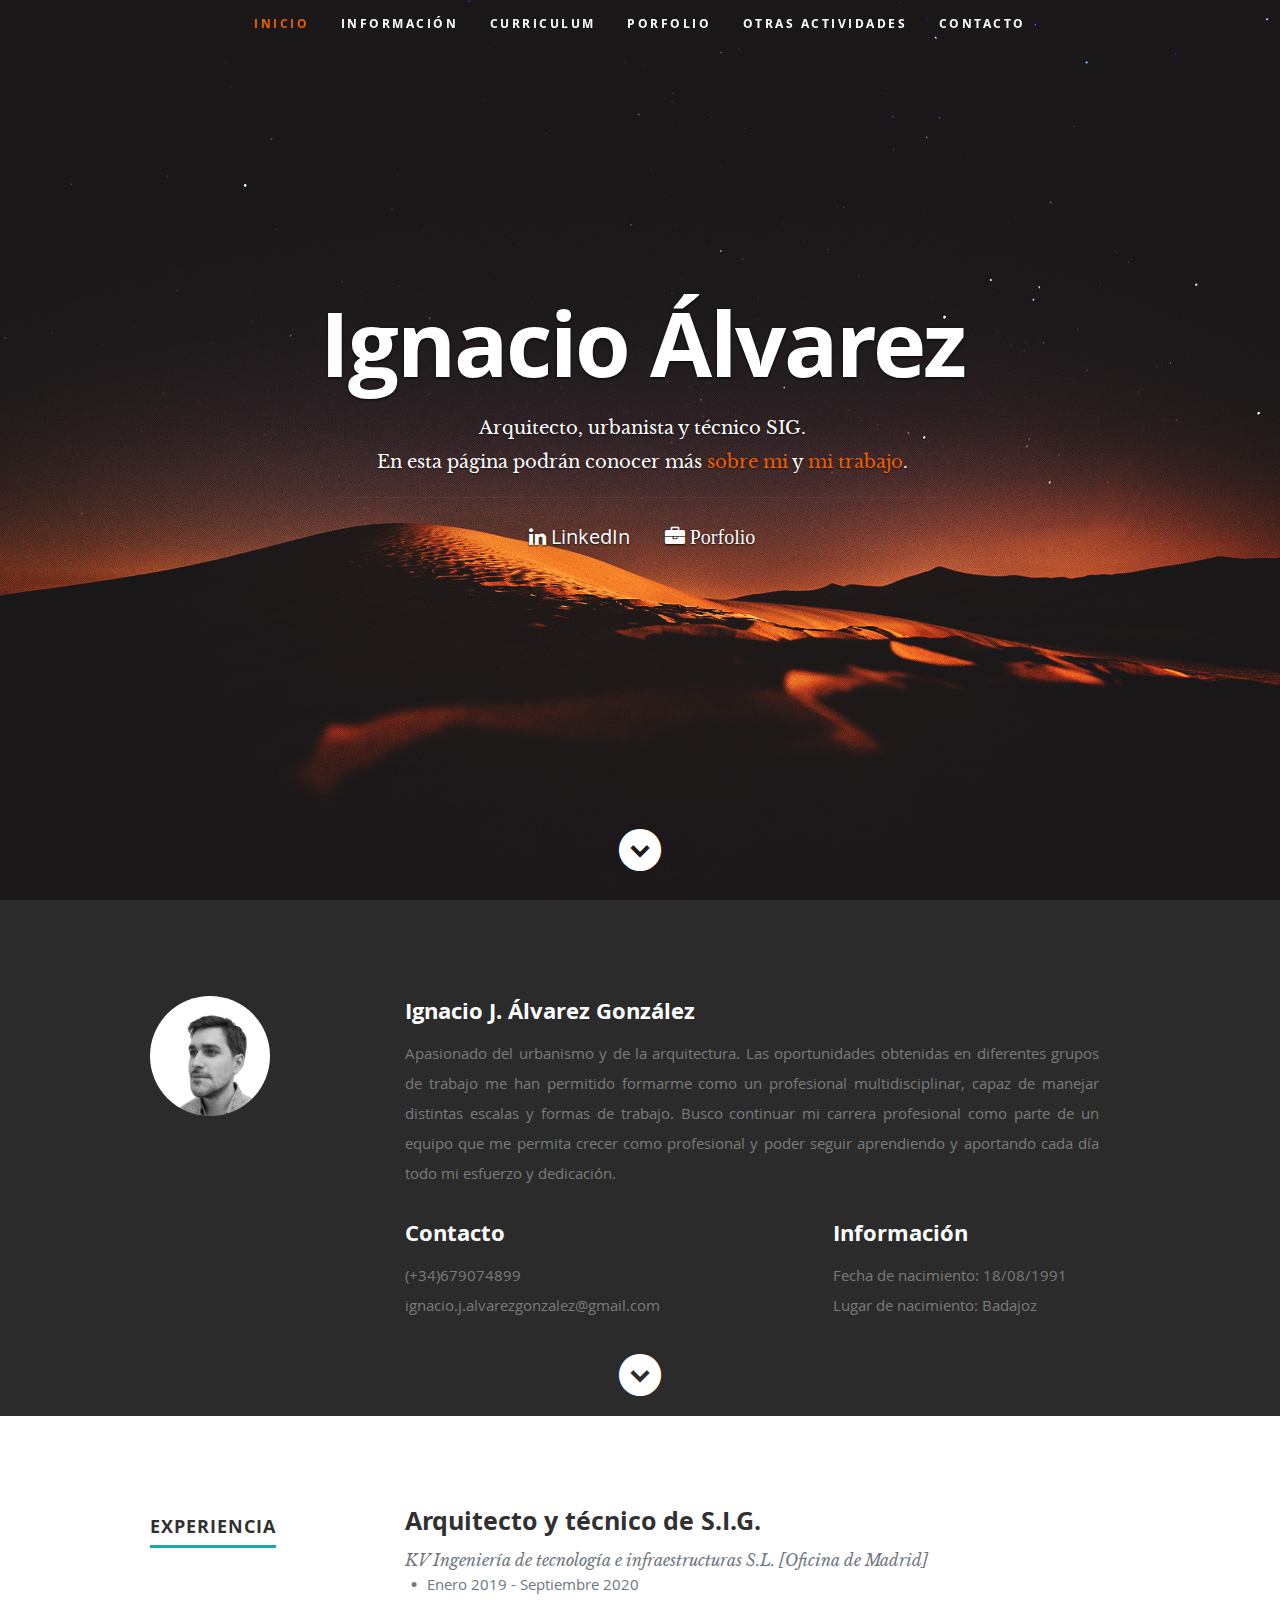
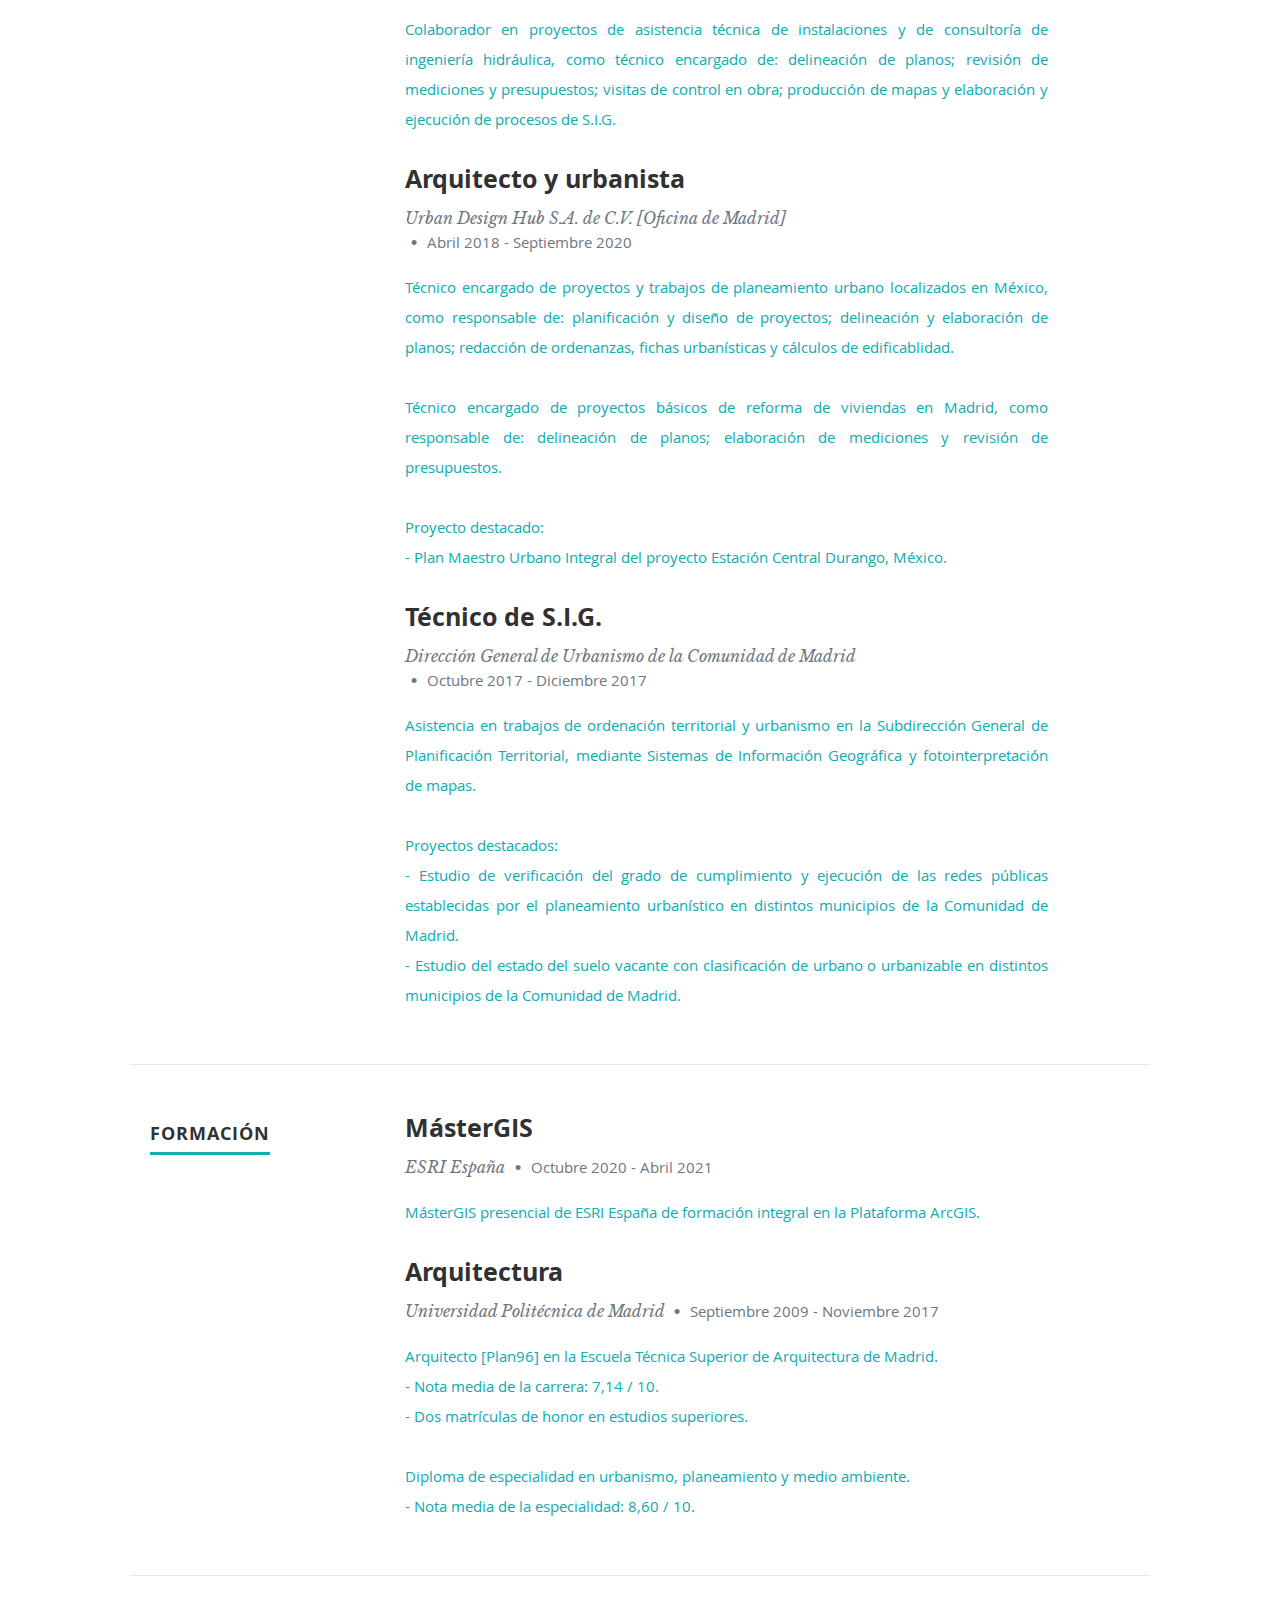
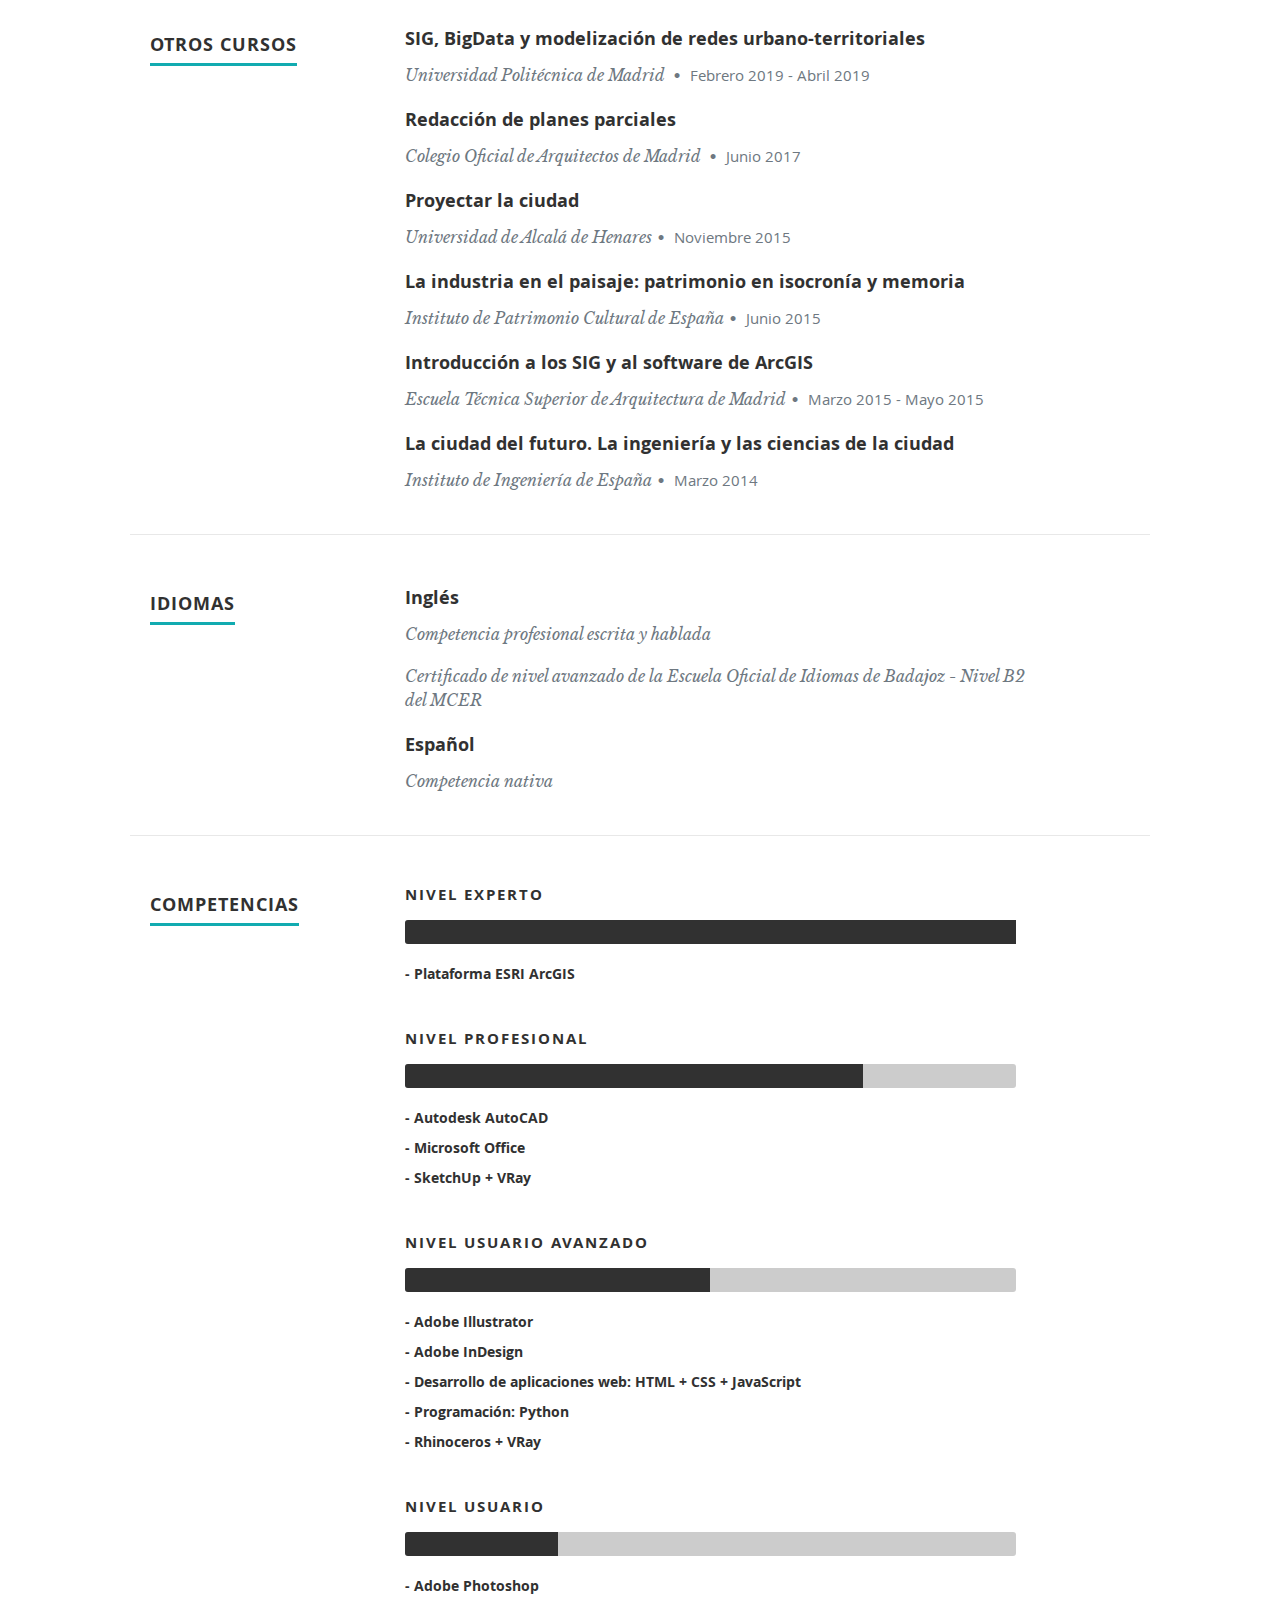
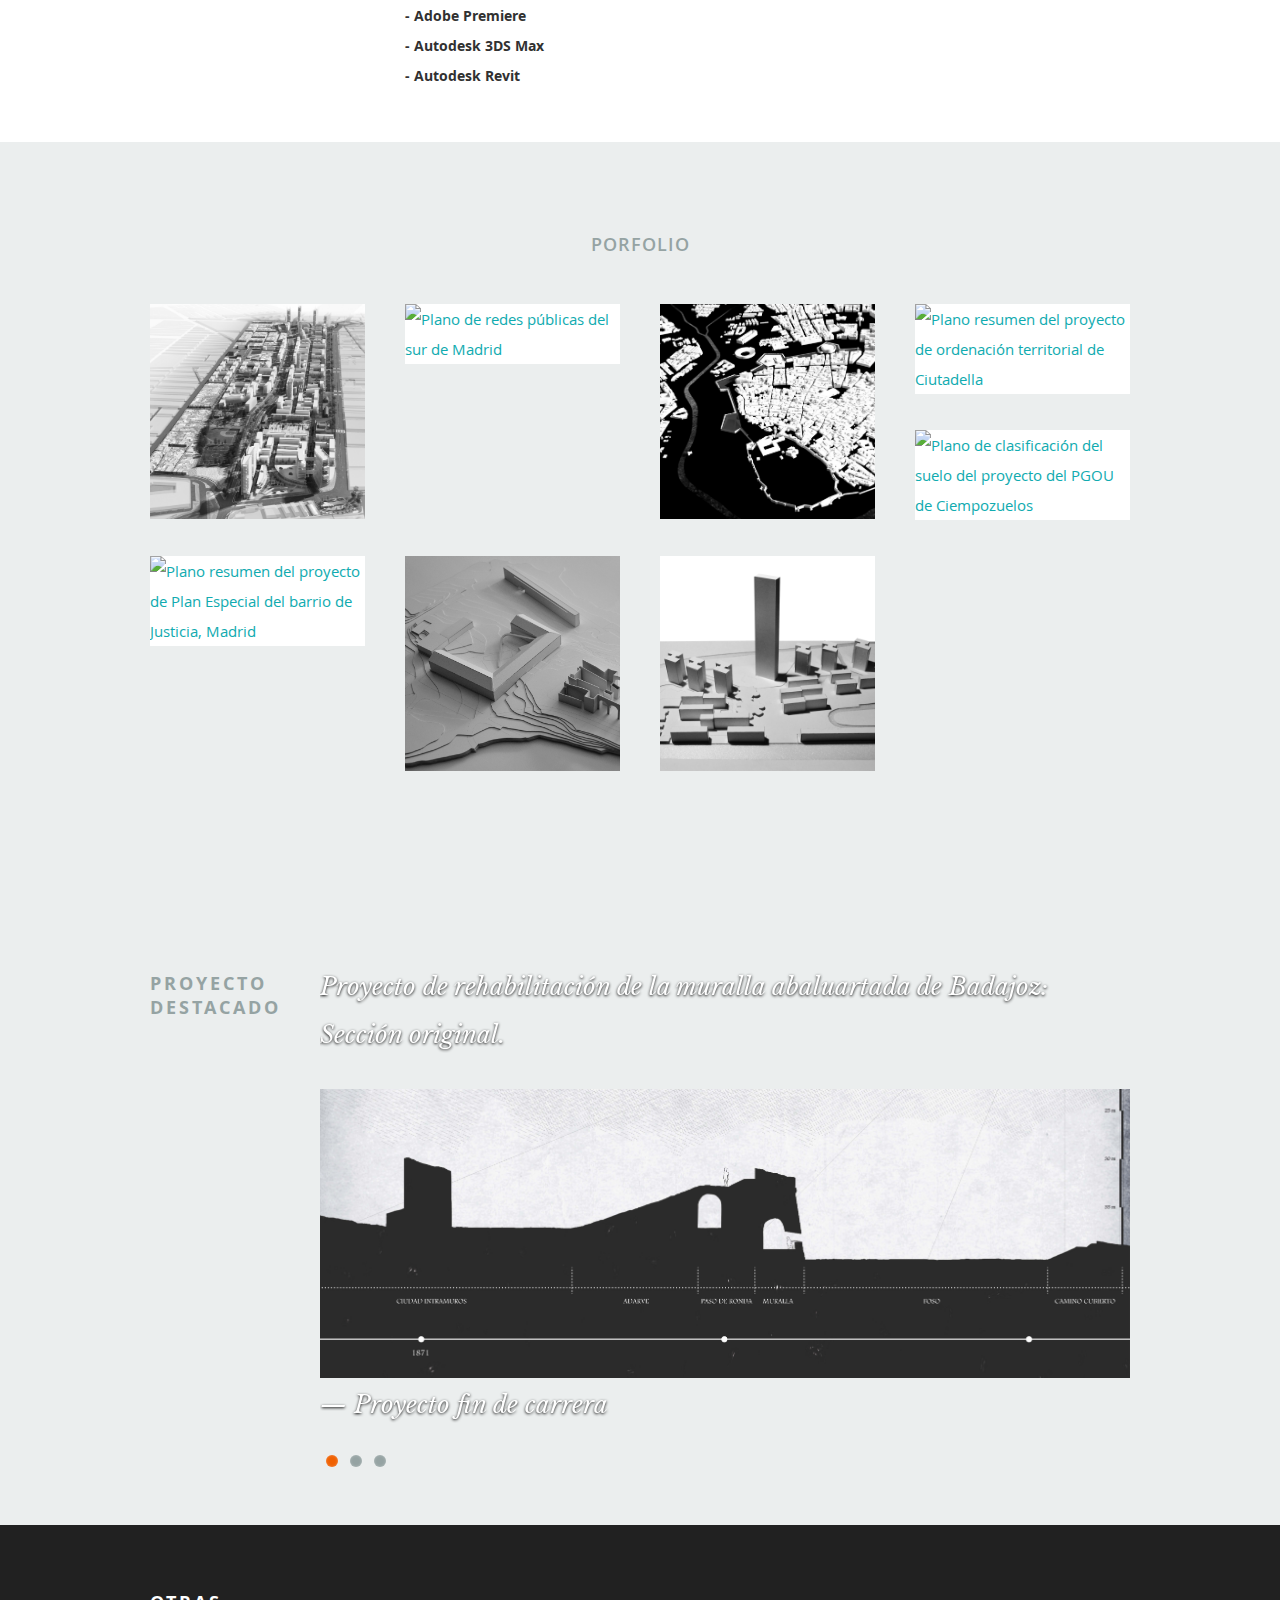
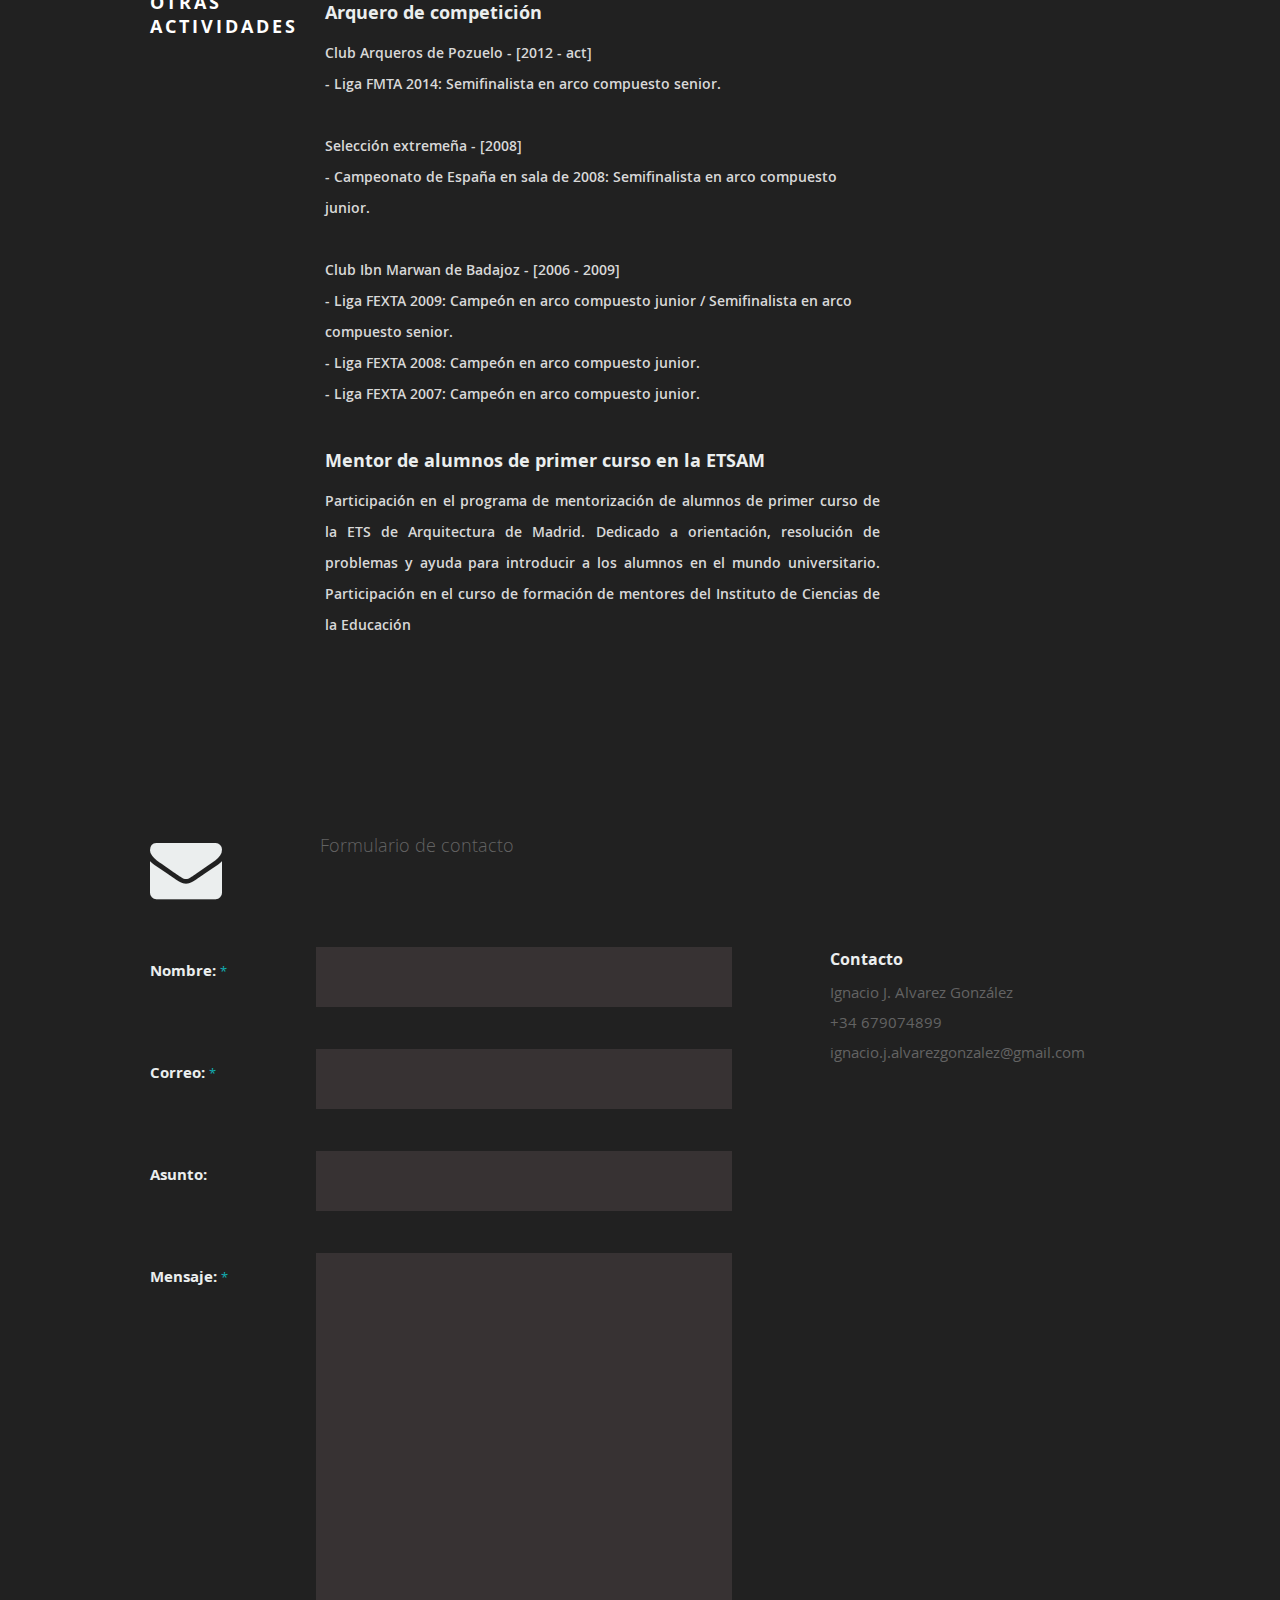
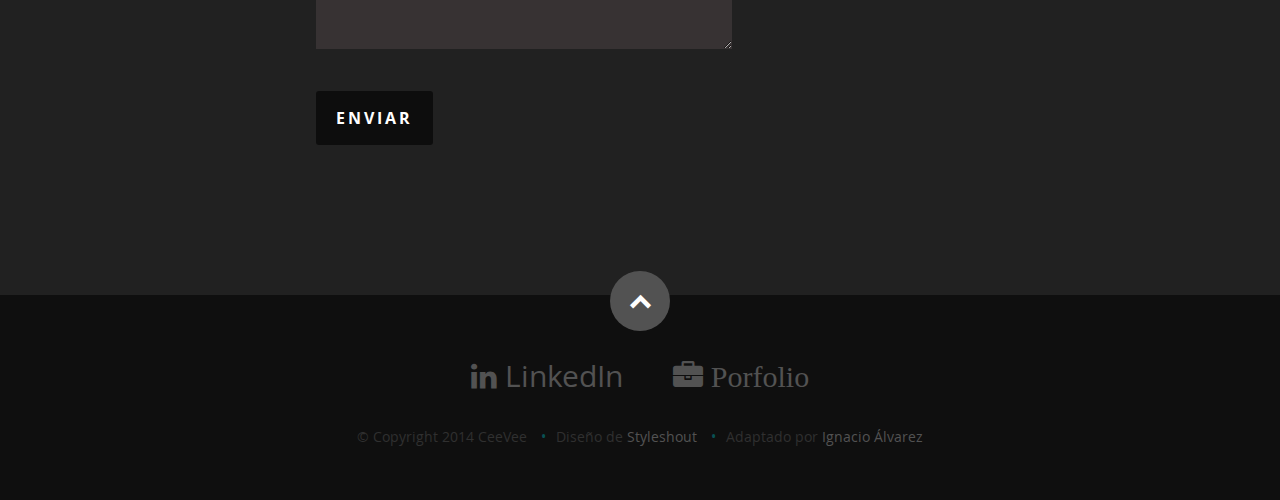
==== commit 05c6ff41: "20210305_v1" ====
--- a/ceevee/cvignacio.html
+++ b/ceevee/cvignacio.html
@@ -159,8 +159,8 @@
 
                <div class="twelve columns">
 
-                  <h3>Arquitecto colaborador</h3>
-                  <p class="info">KV Ingeniería de tecnología e infraestructuras S.L. [Oficina de Madrid] <span>&bull;</span> <em class="date">Enero 2019 - Septiembre 2020</em></p>
+                  <h3>Arquitecto y técnico de S.I.G.</h3>
+                  <p class="info">KV Ingeniería de tecnología e infraestructuras S.L. [Oficina de Madrid] <br> <span>&bull;</span> <em class="date">Enero 2019 - Septiembre 2020</em></p>
 
                   <p style="text-align: justify"> 
                   Colaborador en proyectos de asistencia técnica de instalaciones y de consultoría de ingeniería hidráulica, como técnico encargado de: delineación de planos; revisión de mediciones y presupuestos; visitas de control en obra; producción de mapas y elaboración y ejecución de procesos de S.I.G.
@@ -175,7 +175,7 @@
                <div class="twelve columns">
 
                   <h3>Arquitecto y urbanista</h3>
-                  <p class="info">Urban Design Hub S.A. de C.V. [Oficina de Madrid] <span>&bull;</span> <em class="date">Abril 2018 - Septiembre 2020</em></p>
+                  <p class="info">Urban Design Hub S.A. de C.V. [Oficina de Madrid] <br> <span>&bull;</span> <em class="date">Abril 2018 - Septiembre 2020</em></p>
 
                   <p style="text-align: justify">
                   Técnico encargado de proyectos y trabajos de planeamiento urbano localizados en México, como responsable de: planificación y diseño de proyectos; delineación y elaboración de planos; redacción de ordenanzas, fichas urbanísticas y cálculos de edificablidad.
@@ -198,7 +198,7 @@
                <div class="twelve columns">
 
                   <h3>Técnico de S.I.G.</h3>
-                  <p class="info">Dirección General de Urbanismo de la Comunidad de Madrid <span>&bull;</span> <em class="date">Octubre 2017 - Diciembre 2017</em></p>
+                  <p class="info">Dirección General de Urbanismo de la Comunidad de Madrid <br> <span>&bull;</span> <em class="date">Octubre 2017 - Diciembre 2017</em></p>
 
                   <p style="text-align: justify">
                      Asistencia en trabajos de ordenación territorial y urbanismo en la Subdirección General de Planificación Territorial, mediante Sistemas de Información Geográfica y fotointerpretación de mapas.
@@ -785,7 +785,7 @@
                            <p>
                               Proyecto de rehabilitación de la muralla abaluartada de Badajoz:<br>Sección original.
                            </p>
-                           <img src="/ceevee/images/muralla1.jpg" alt="Muralla1">
+                           <img src="./images/muralla1.jpg" alt="Muralla1">
                            <cite>Proyecto fin de carrera</cite>
                         </blockquote>
                      </li> <!-- slide ends -->
@@ -795,7 +795,7 @@
                            <p>
                               Proyecto de rehabilitación de la muralla abaluartada de Badajoz:<br>Sección actual.
                            </p>
-                           <img src="/ceevee/images/muralla2.jpg" alt="Muralla1">
+                           <img src="./images/muralla2.jpg" alt="Muralla1">
                            <cite>Proyecto fin de carrera</cite>
                         </blockquote>
                      </li> <!-- slide ends -->
@@ -805,7 +805,7 @@
                            <p>
                               Proyecto de rehabilitación de la muralla abaluartada de Badajoz:<br>Sección propuesta.
                            </p>
-                           <img src="/ceevee/images/muralla3.jpg" alt="Muralla1">
+                           <img src="./images/muralla3.jpg" alt="Muralla1">
                            <cite>Proyecto fin de carrera</cite>
                         </blockquote>
                      </li> <!-- slide ends -->
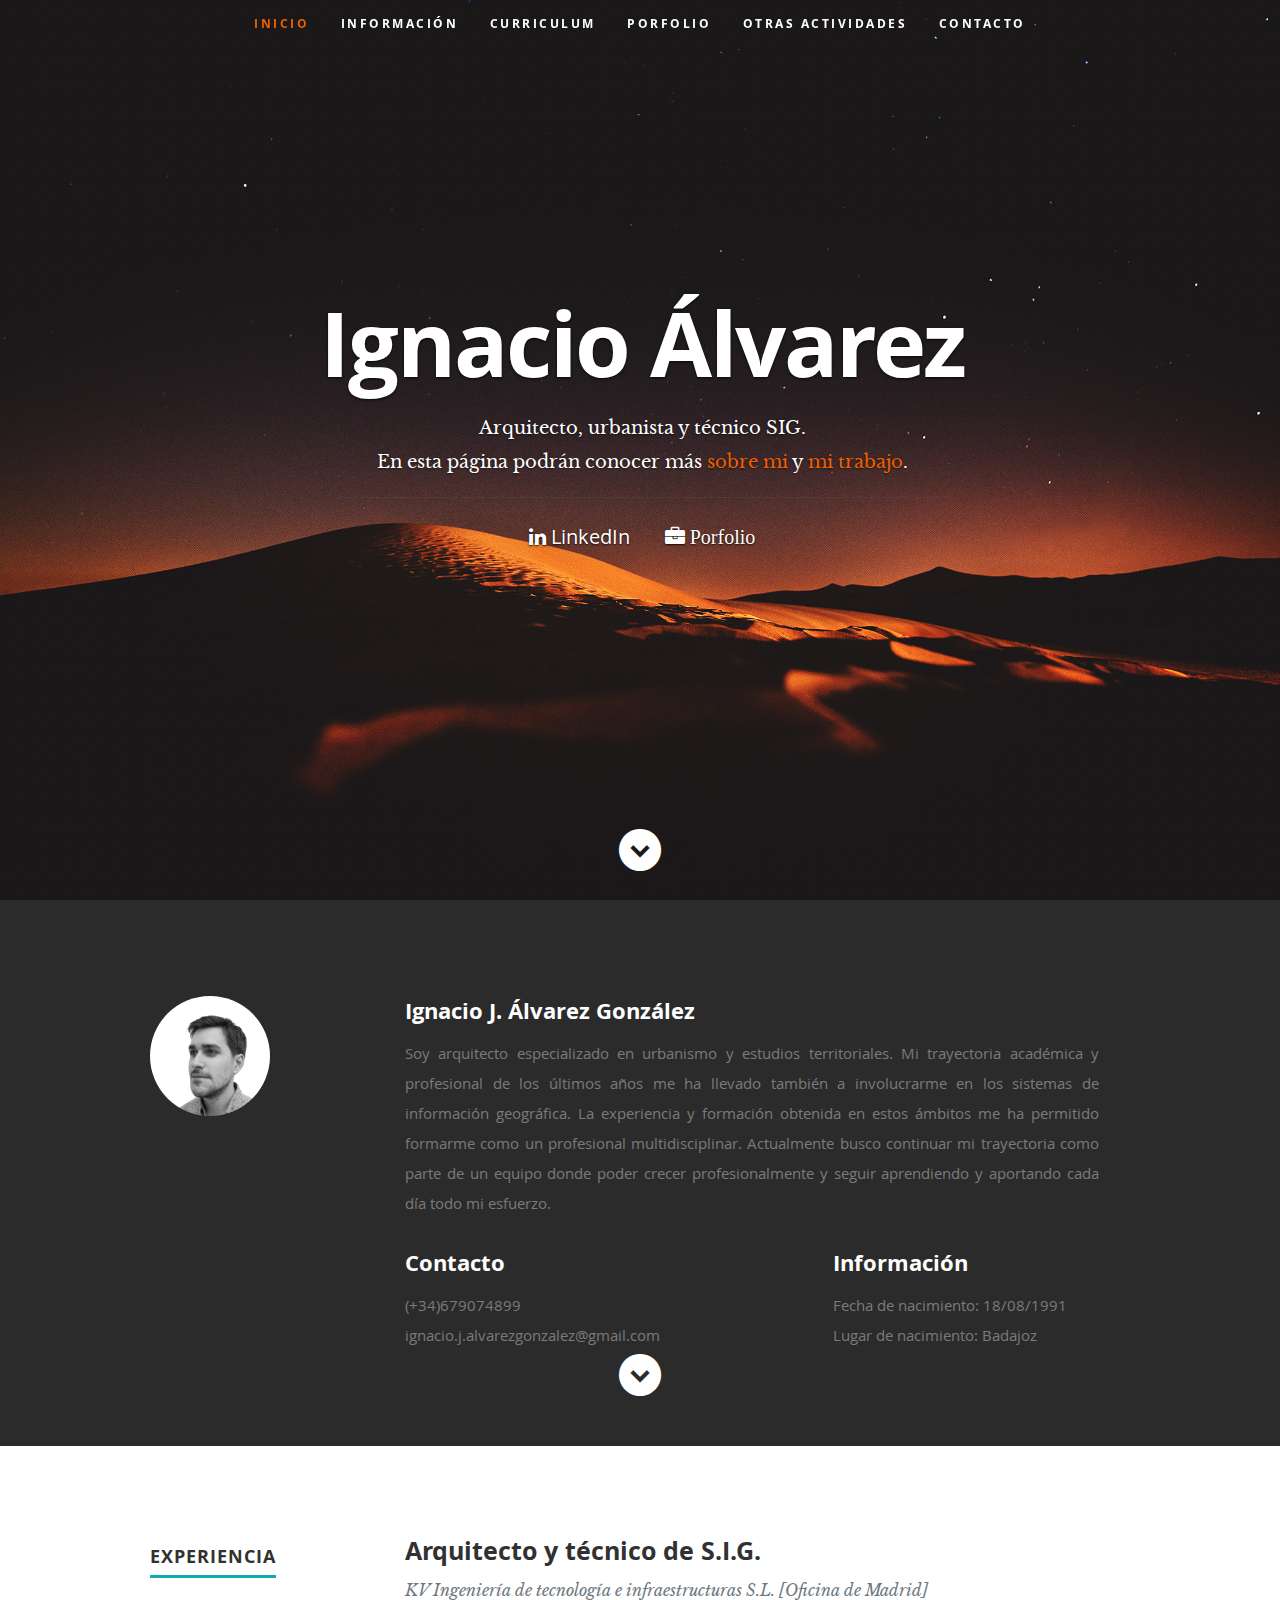
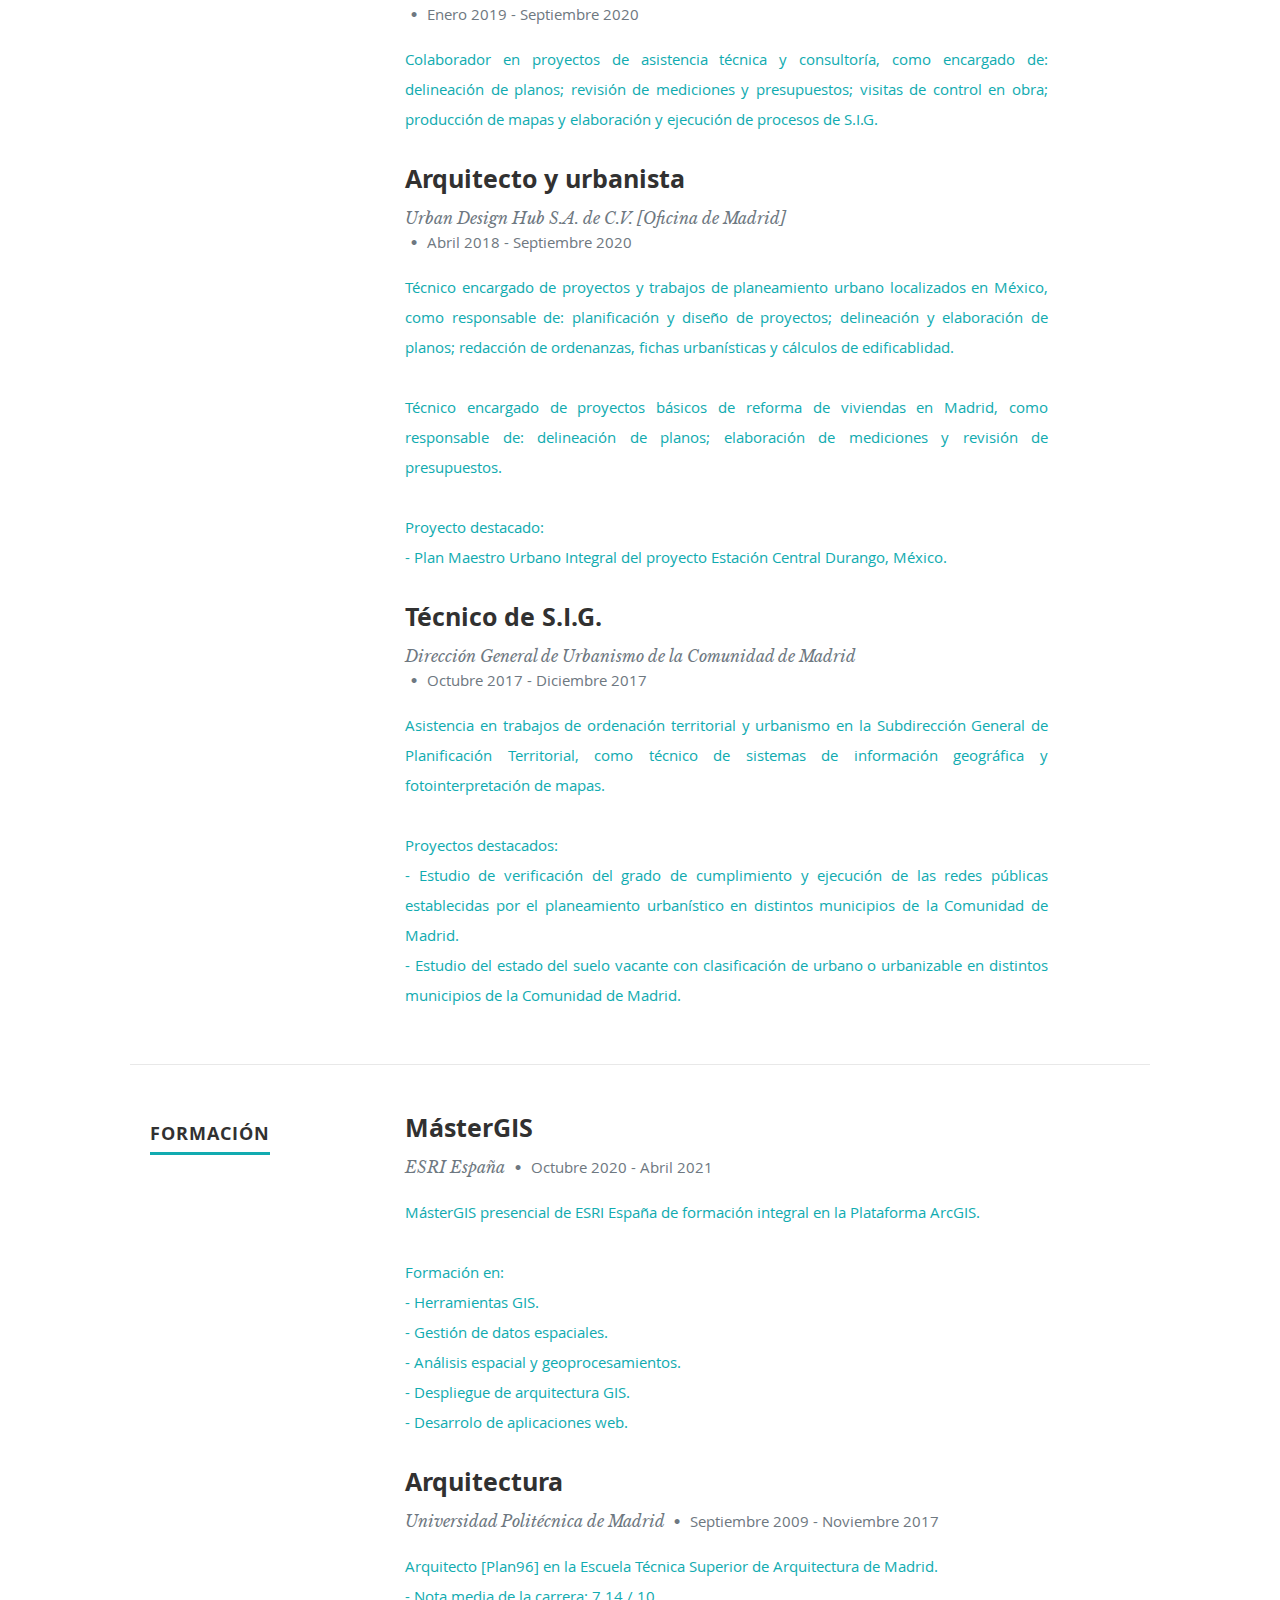
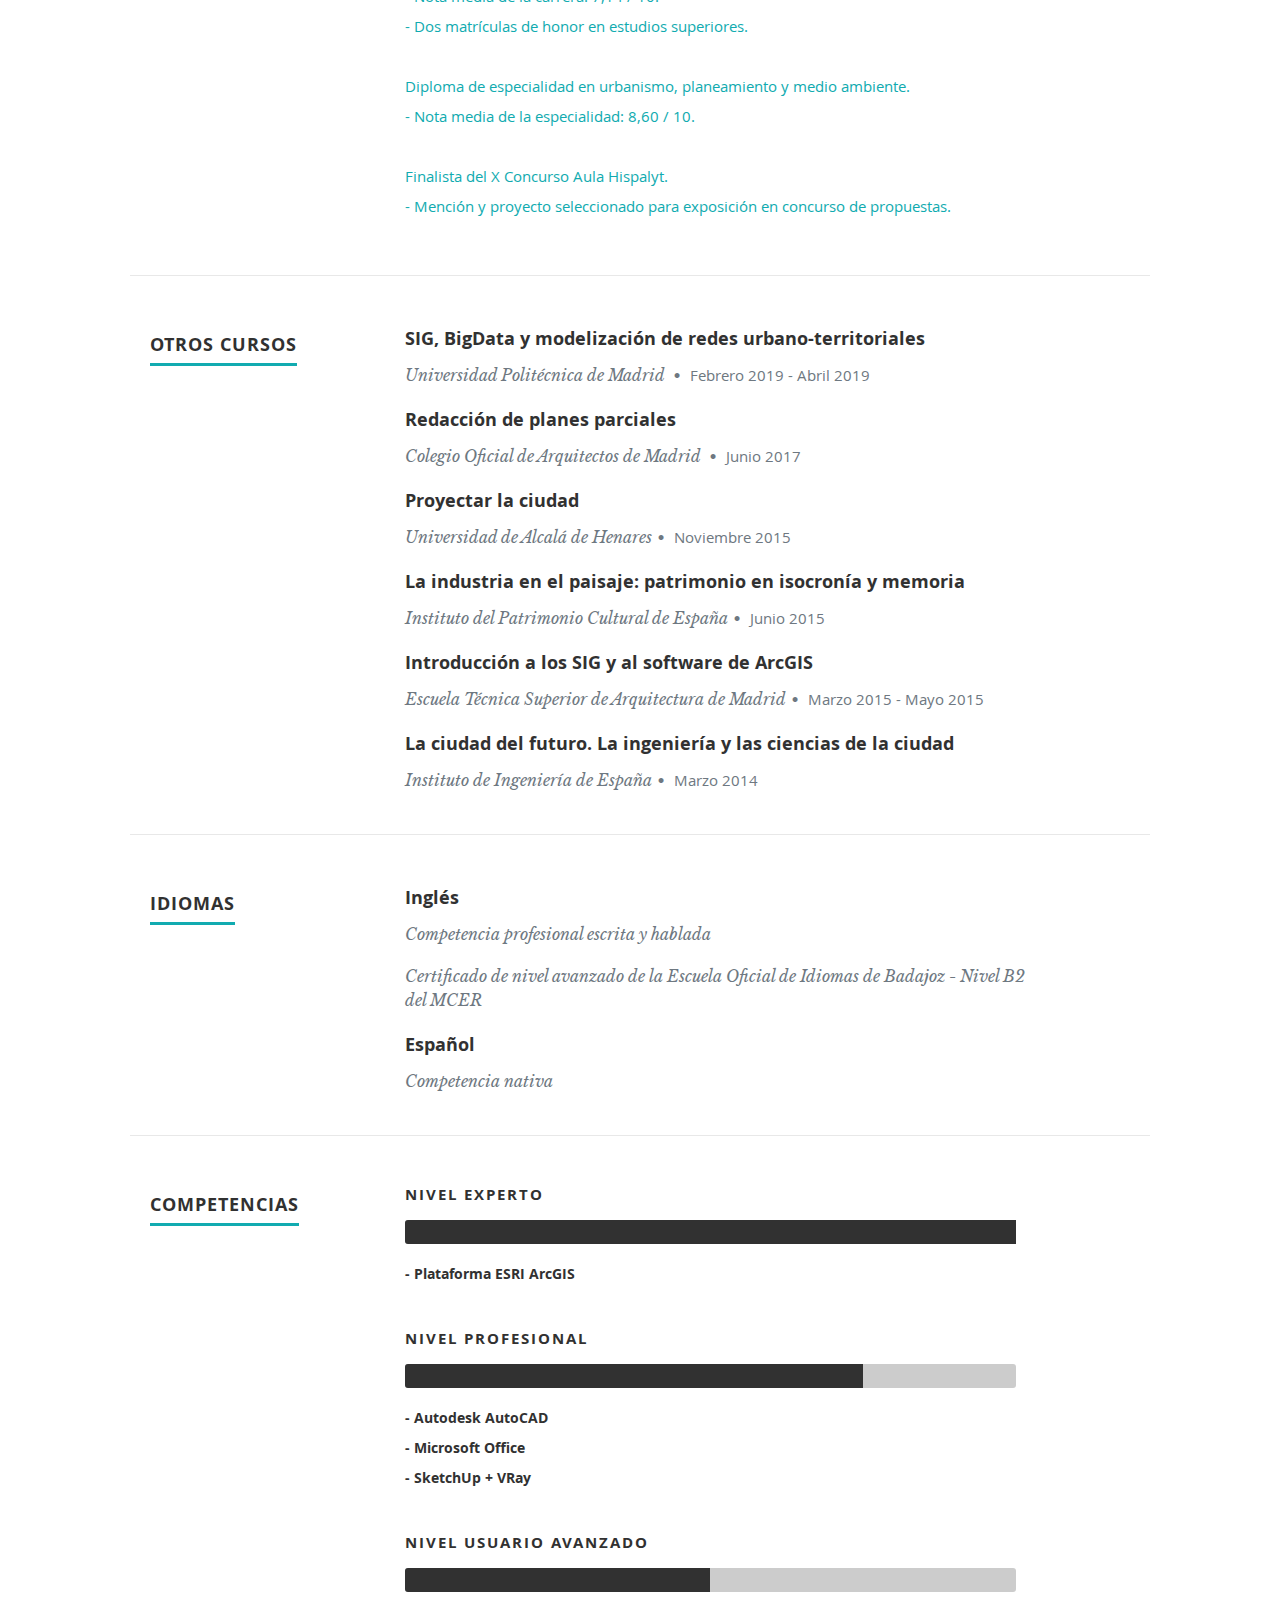
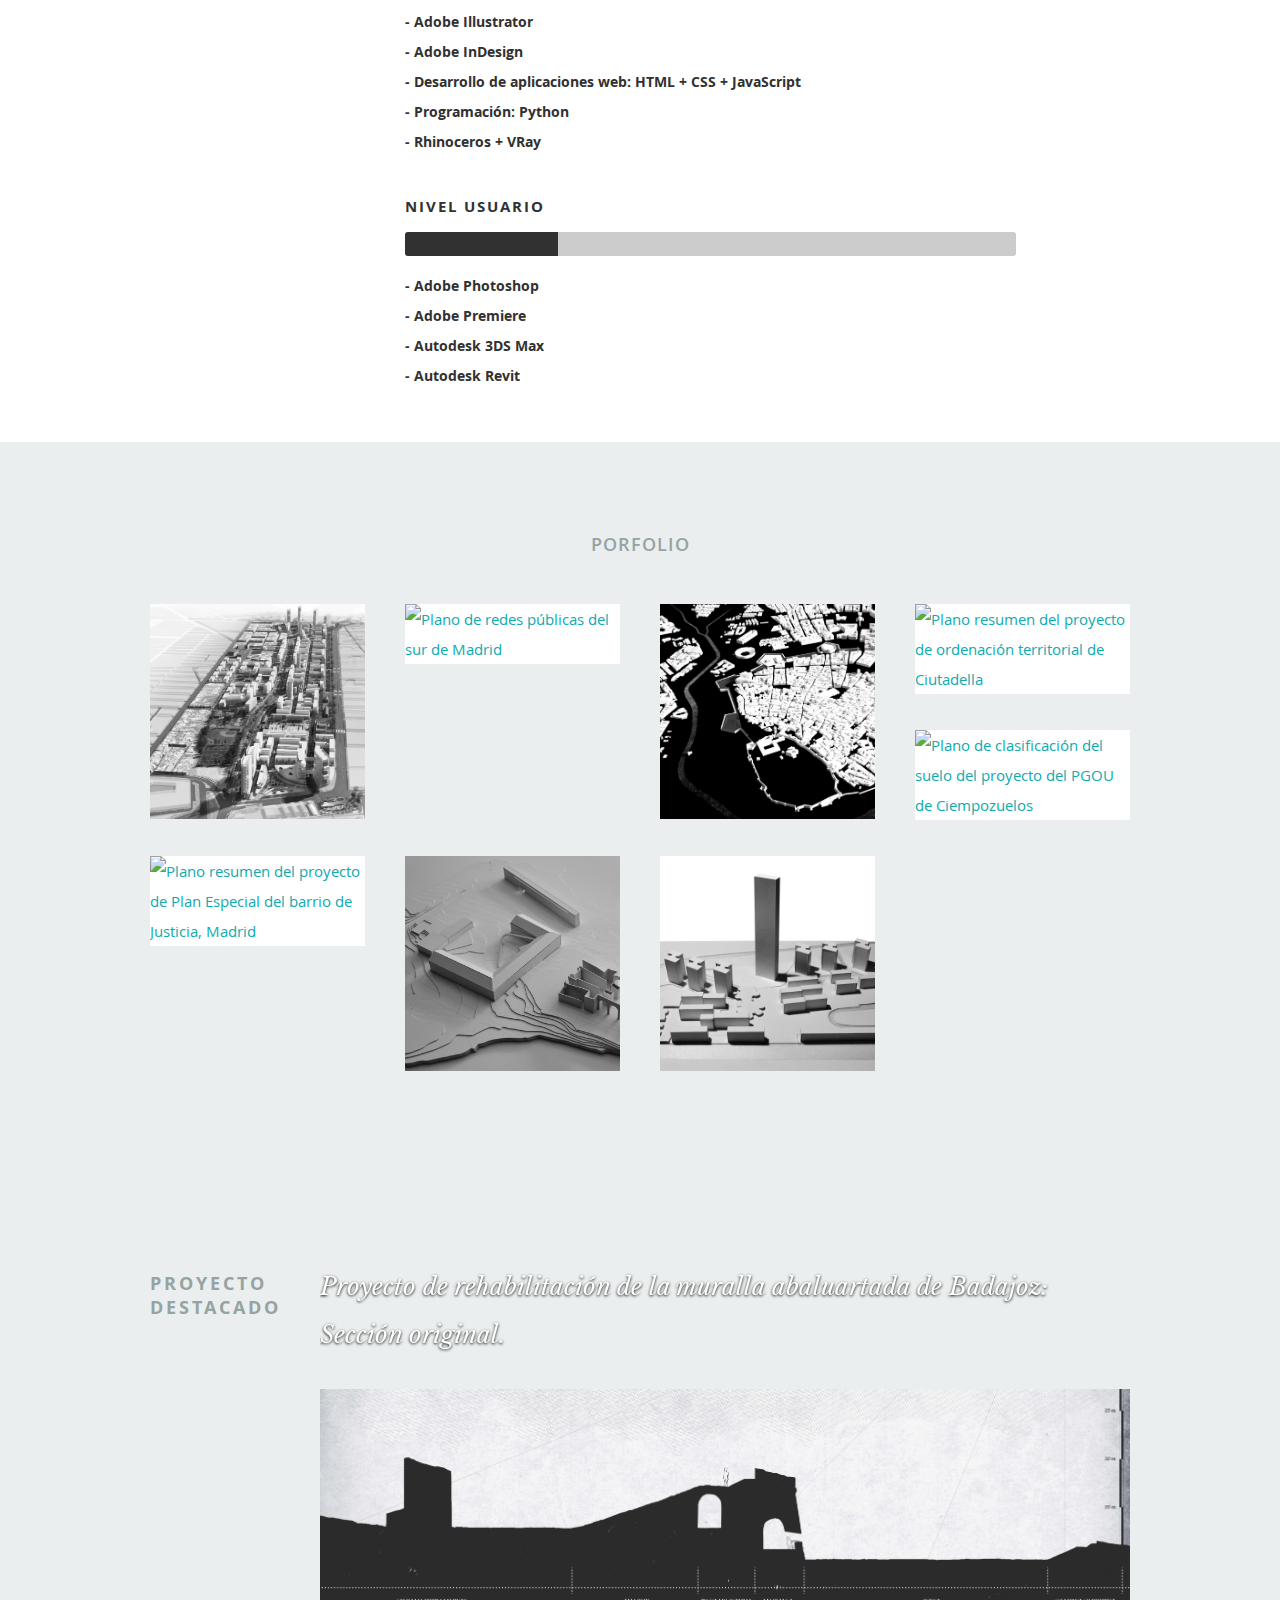
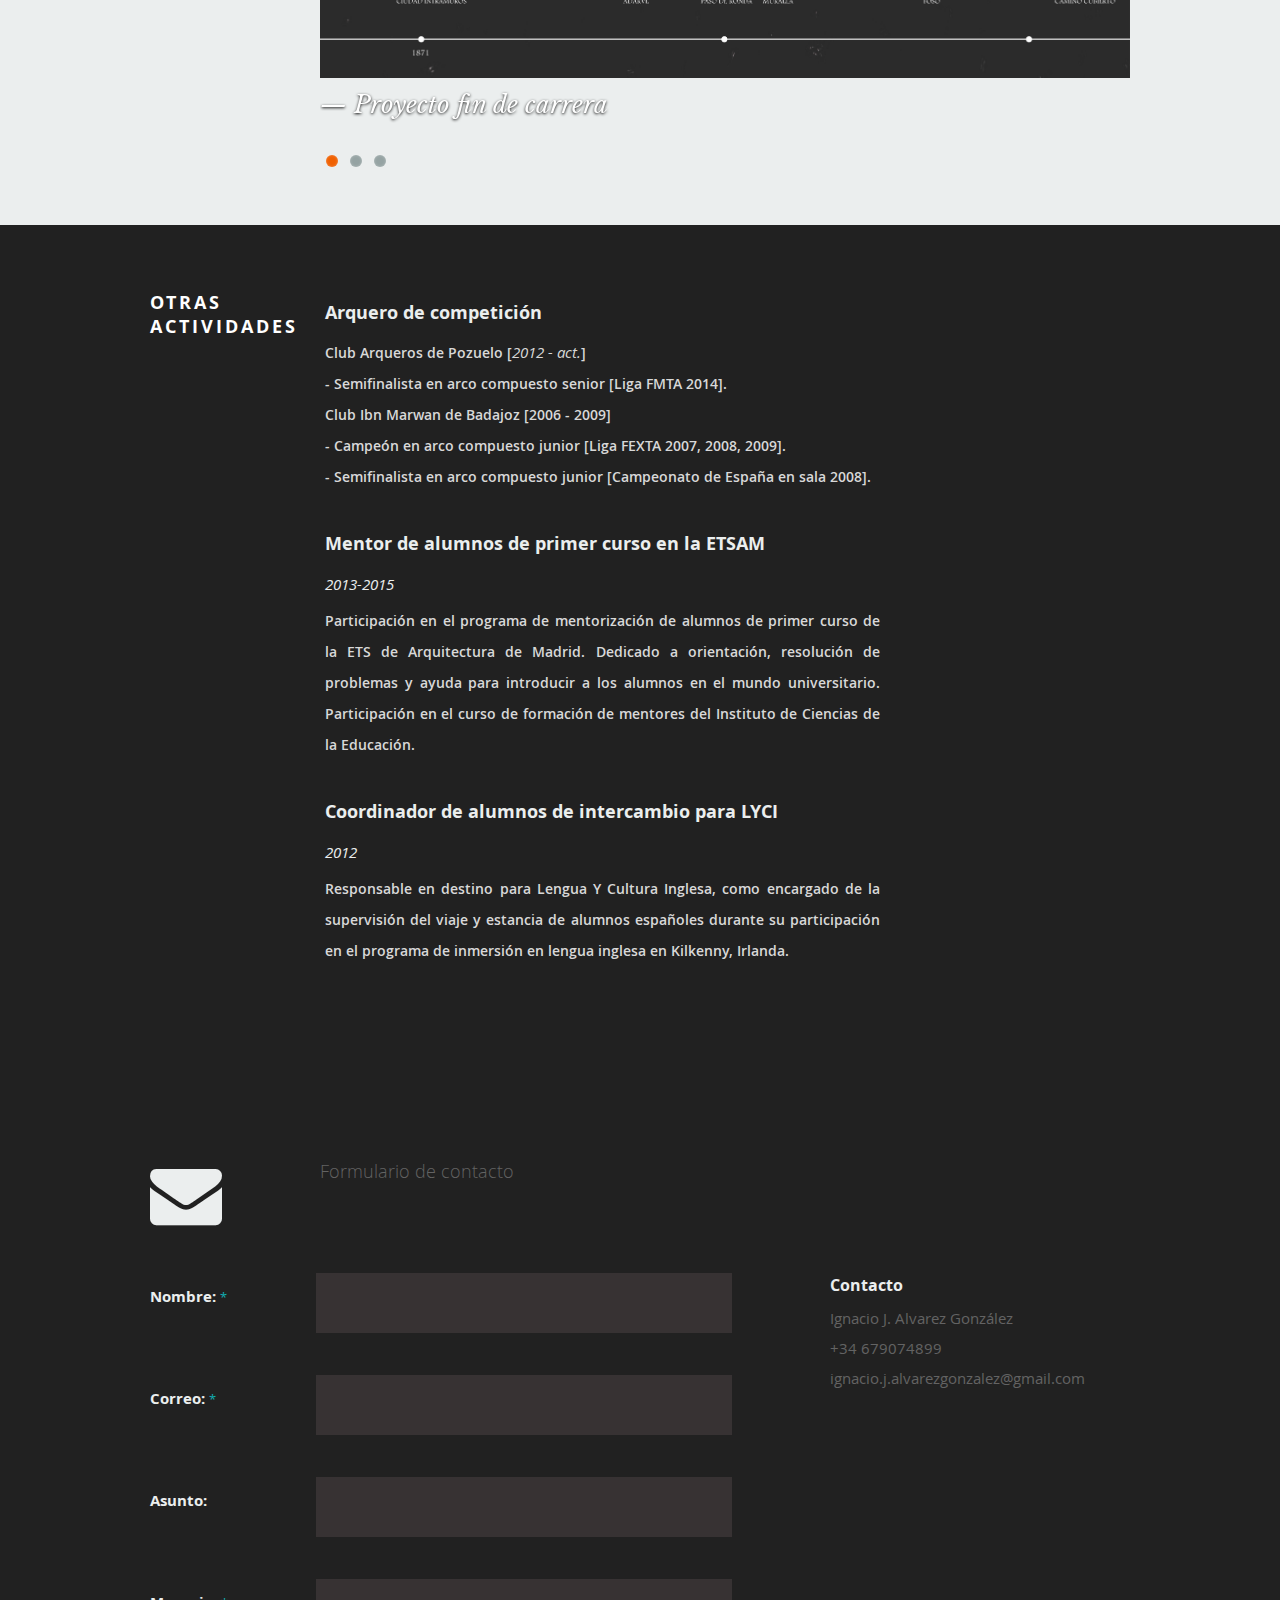
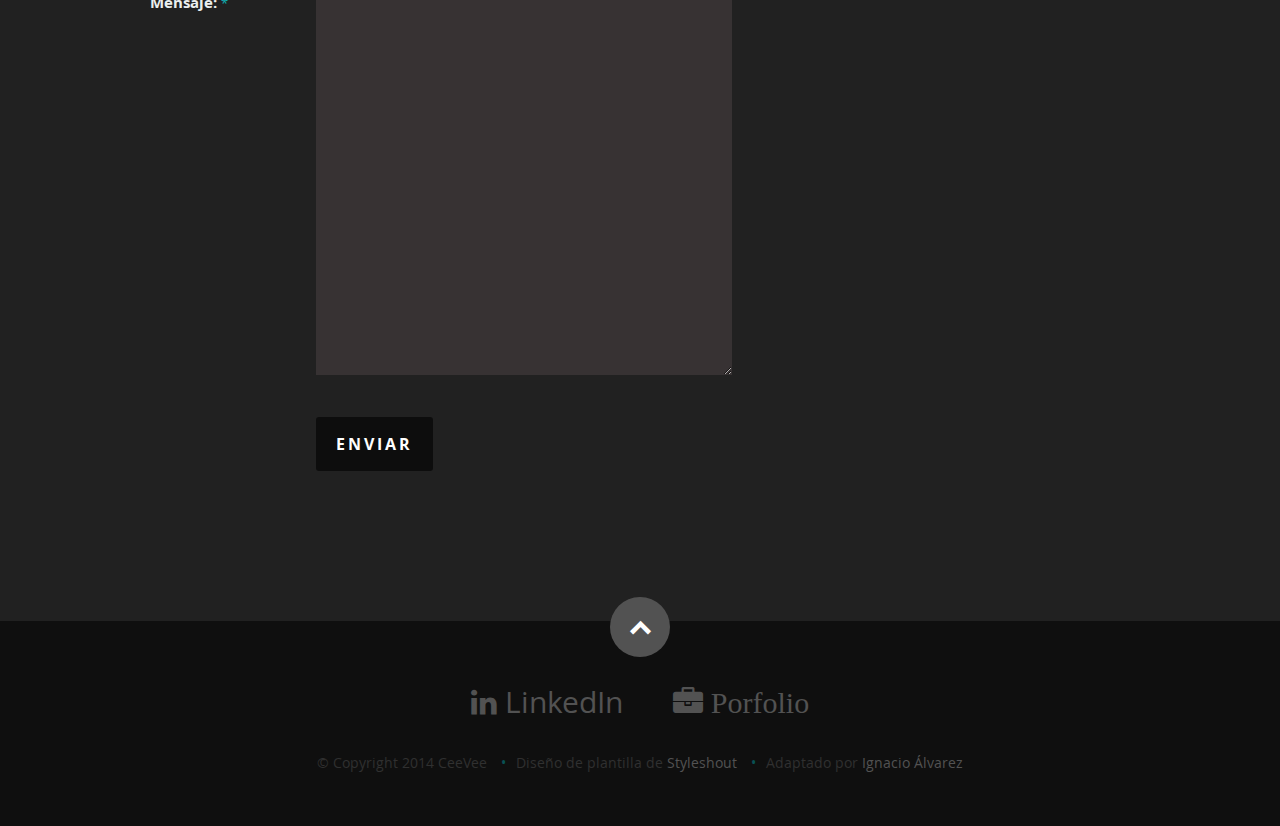
==== commit 0ed4e26c: "20210305_v2" ====
--- a/ceevee/cvignacio.html
+++ b/ceevee/cvignacio.html
@@ -95,7 +95,7 @@
 
             <h2>Ignacio J. Álvarez González</h2>
 
-            <p style="text-align: justify">Apasionado del urbanismo y de la arquitectura. Las oportunidades obtenidas en diferentes grupos de trabajo me han permitido formarme como un profesional multidisciplinar, capaz de manejar distintas escalas y formas de trabajo. Busco continuar mi carrera profesional como parte de un equipo que me permita crecer como profesional y poder seguir aprendiendo y aportando cada día todo mi esfuerzo y dedicación.
+            <p style="text-align: justify">Soy arquitecto especializado en urbanismo y estudios territoriales. Mi trayectoria académica y profesional de los últimos años me ha llevado también a involucrarme en los sistemas de información geográfica. La experiencia y formación obtenida en estos ámbitos me ha permitido formarme como un profesional multidisciplinar. Actualmente busco continuar mi trayectoria como parte de un equipo donde poder crecer profesionalmente y seguir aprendiendo y aportando cada día todo mi esfuerzo.
             </p>
 
             <div class="row">
@@ -163,7 +163,7 @@
                   <p class="info">KV Ingeniería de tecnología e infraestructuras S.L. [Oficina de Madrid] <br> <span>&bull;</span> <em class="date">Enero 2019 - Septiembre 2020</em></p>
 
                   <p style="text-align: justify"> 
-                  Colaborador en proyectos de asistencia técnica de instalaciones y de consultoría de ingeniería hidráulica, como técnico encargado de: delineación de planos; revisión de mediciones y presupuestos; visitas de control en obra; producción de mapas y elaboración y ejecución de procesos de S.I.G.
+                  Colaborador en proyectos de asistencia técnica y consultoría, como encargado de: delineación de planos; revisión de mediciones y presupuestos; visitas de control en obra; producción de mapas y elaboración y ejecución de procesos de S.I.G.
                   </p>
 
                </div>
@@ -201,7 +201,7 @@
                   <p class="info">Dirección General de Urbanismo de la Comunidad de Madrid <br> <span>&bull;</span> <em class="date">Octubre 2017 - Diciembre 2017</em></p>
 
                   <p style="text-align: justify">
-                     Asistencia en trabajos de ordenación territorial y urbanismo en la Subdirección General de Planificación Territorial, mediante Sistemas de Información Geográfica y fotointerpretación de mapas.
+                     Asistencia en trabajos de ordenación territorial y urbanismo en la Subdirección General de Planificación Territorial, como técnico de sistemas de información geográfica y fotointerpretación de mapas.
                   <br>
                   <br>
                   Proyectos destacados:
@@ -238,6 +238,19 @@
 
                   <p>
                   MásterGIS presencial de ESRI España de formación integral en la Plataforma ArcGIS.
+                  <br>
+                  <br>
+                  Formación en:
+                  <br>
+                  - Herramientas GIS.
+                  <br>
+                  - Gestión de datos espaciales.
+                  <br>
+                  - Análisis espacial y geoprocesamientos.
+                  <br>
+                  - Despliegue de arquitectura GIS.
+                  <br>
+                  - Desarrolo de aplicaciones web.
                   </p>
 
                </div>
@@ -262,6 +275,11 @@
                      Diploma de especialidad en urbanismo, planeamiento y medio ambiente.
                      <br> 
                      - Nota media de la especialidad: 8,60 / 10.
+                     <br>
+                     <br>
+                     Finalista del X Concurso Aula Hispalyt.
+                     <br> 
+                     - Mención y proyecto seleccionado para exposición en concurso de propuestas.
                   </p>
 
                </div>
@@ -320,7 +338,7 @@
                <div class="twelve columns">
 
                   <h5>La industria en el paisaje: patrimonio en isocronía y memoria</h5>
-                  <p class="info">Instituto de Patrimonio Cultural de España<span>&bull;</span> <em class="date">Junio 2015</em></p>
+                  <p class="info">Instituto del Patrimonio Cultural de España<span>&bull;</span> <em class="date">Junio 2015</em></p>
 
                </div>
 
@@ -840,23 +858,30 @@
             <h2><span class="lead" style="font-size: 18px;">Arquero de competición</span></h2>
             <p>
                <span style="font-size: 14px; font-style: normal;">
-               Club Arqueros de Pozuelo - [2012 - act] 
-               <br> - Liga FMTA 2014: Semifinalista en arco compuesto senior.
-               <br><br>
-               Selección extremeña - [2008] 
-               <br> - Campeonato de España en sala de 2008: Semifinalista en arco compuesto junior.
-               <br><br>
-               Club Ibn Marwan de Badajoz - [2006 - 2009] 
-               <br> - Liga FEXTA 2009: Campeón en arco compuesto junior / Semifinalista en arco compuesto senior.             
-               <br> - Liga FEXTA 2008: Campeón en arco compuesto junior.             
-               <br> - Liga FEXTA 2007: Campeón en arco compuesto junior.             
+               Club Arqueros de Pozuelo [<em class="date">2012 - act.</em>] 
+               <br> - Semifinalista en arco compuesto senior [Liga FMTA 2014].
+               <br>
+               Club Ibn Marwan de Badajoz [2006 - 2009] 
+               <br> - Campeón en arco compuesto junior [Liga FEXTA 2007, 2008, 2009].
+               <br> - Semifinalista en arco compuesto junior [Campeonato de España en sala 2008].             
                </span>
             </p>
 
-            <h2><span class="lead" style="font-size: 18px;">Mentor de alumnos de primer curso en la ETSAM</span></h2>
+            <h2><span class="lead" style="font-size: 18px;">Mentor de alumnos de primer curso en la ETSAM</span>
+               <br><em class="date">2013-2015</em>
+            </h2>
             <p style="text-align: justify;">
                <span style="font-size: 14px; font-style: normal;">
-                  Participación en el programa de mentorización de alumnos de primer curso de la ETS de Arquitectura de Madrid. Dedicado a orientación, resolución de problemas y ayuda para introducir a los alumnos en el mundo universitario. Participación en el curso de formación de mentores del Instituto de Ciencias de la Educación             
+                  Participación en el programa de mentorización de alumnos de primer curso de la ETS de Arquitectura de Madrid. Dedicado a orientación, resolución de problemas y ayuda para introducir a los alumnos en el mundo universitario. Participación en el curso de formación de mentores del Instituto de Ciencias de la Educación.             
+               </span>
+            </p>
+
+            <h2><span class="lead" style="font-size: 18px;">Coordinador de alumnos de intercambio para LYCI</span>
+               <br><em class="date">2012</em>
+            </h2>
+            <p style="text-align: justify;">
+               <span style="font-size: 14px; font-style: normal;">
+                  Responsable en destino para Lengua Y Cultura Inglesa, como encargado de la supervisión del viaje y estancia de alumnos españoles durante su participación en el programa de inmersión en lengua inglesa en Kilkenny, Irlanda.              
                </span>
             </p>
 
@@ -1007,7 +1032,7 @@
 
             <ul class="copyright">
                <li>&copy; Copyright 2014 CeeVee</li>
-               <li>Diseño de <a href="http://www.styleshout.com/" title="Styleshout" target="_blank">Styleshout</a></li>
+               <li>Diseño de plantilla de <a href="http://www.styleshout.com/" title="Styleshout" target="_blank">Styleshout</a></li>
                <li>Adaptado por <a href="#about">Ignacio Álvarez</a></li>    
             </ul>
 
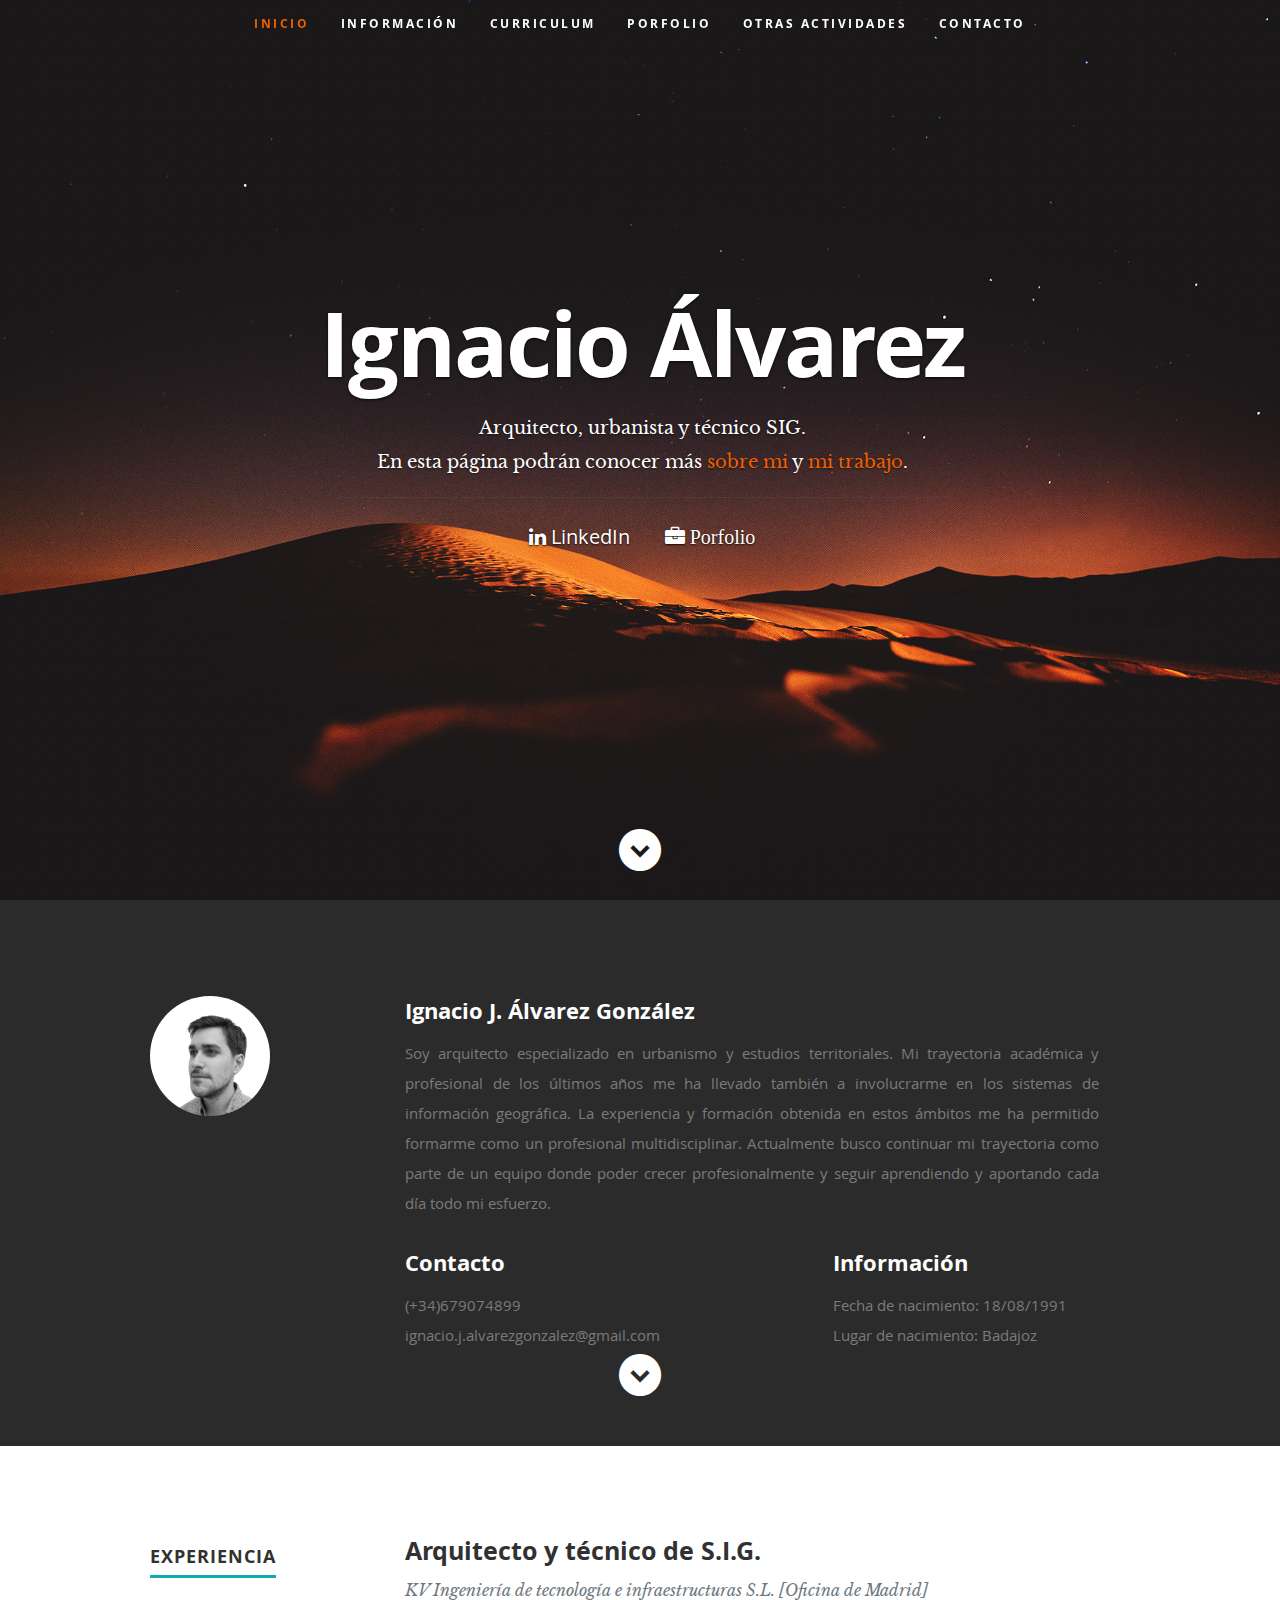
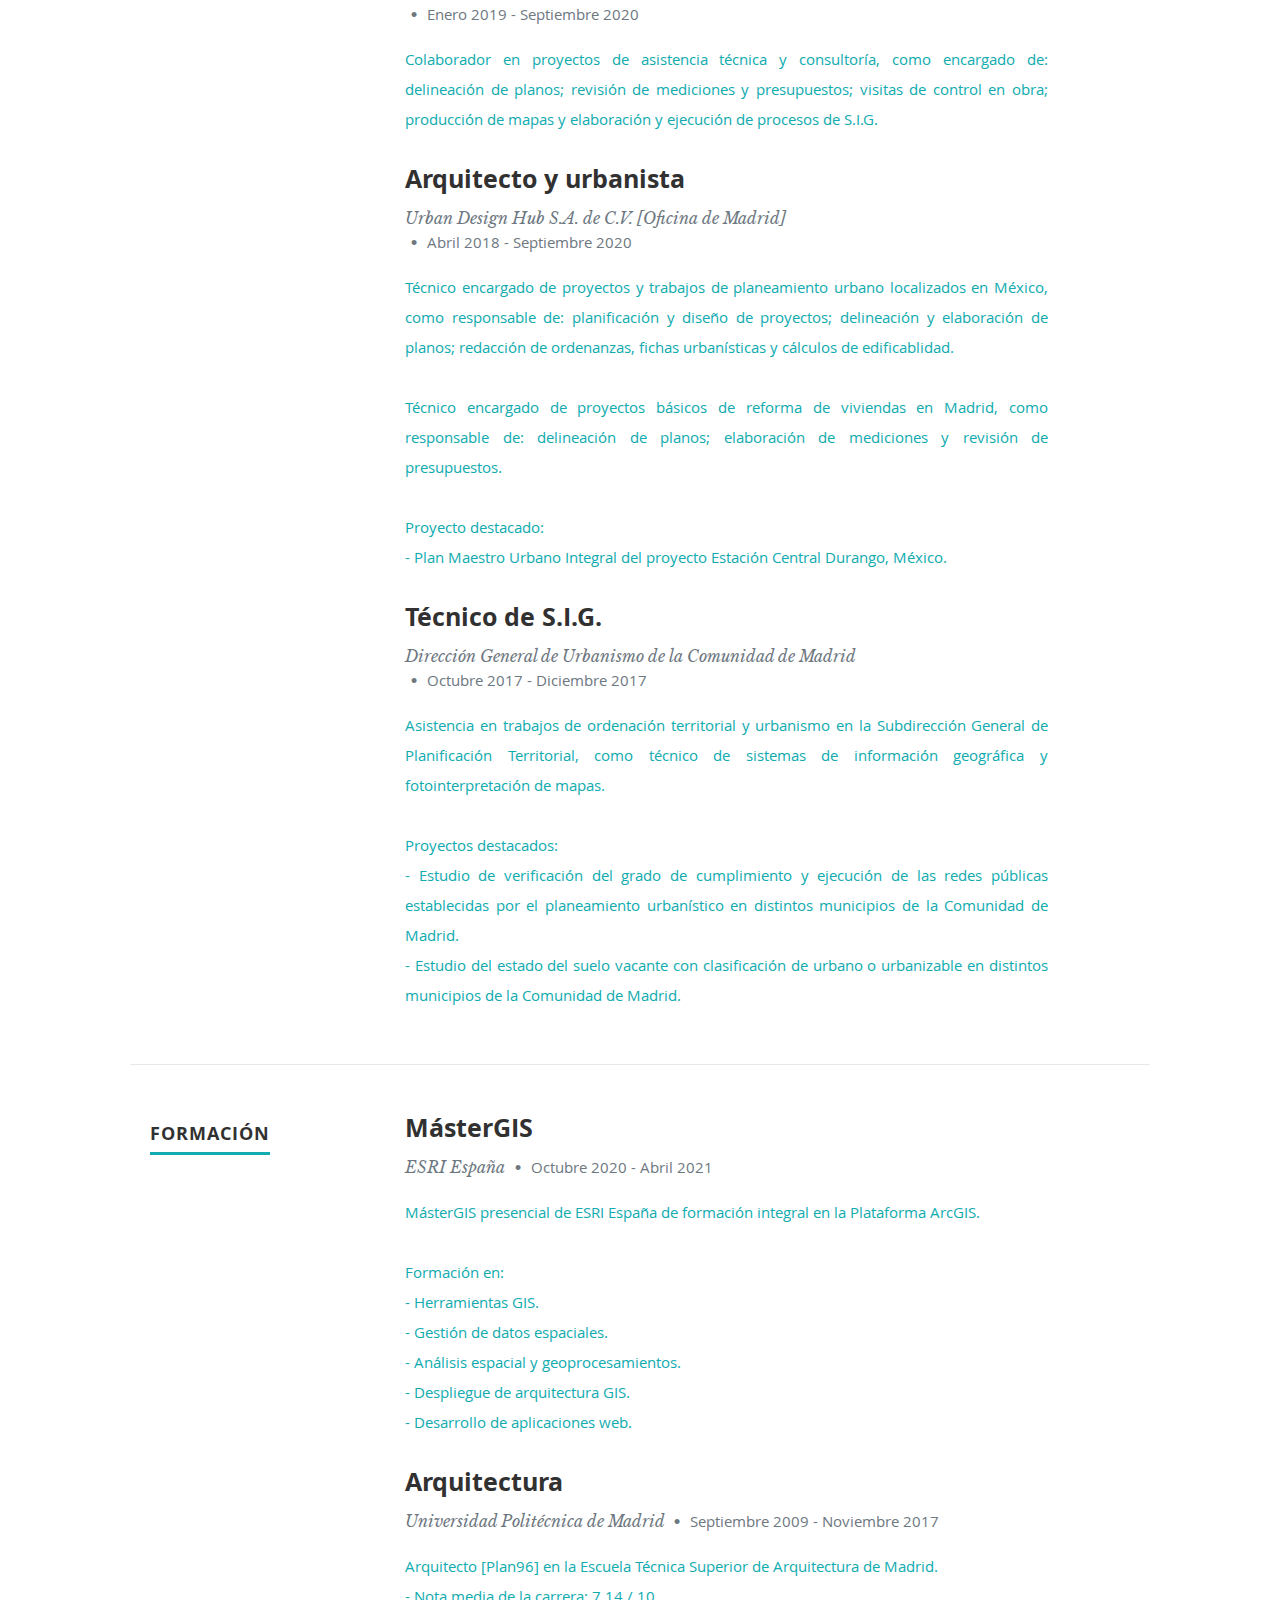
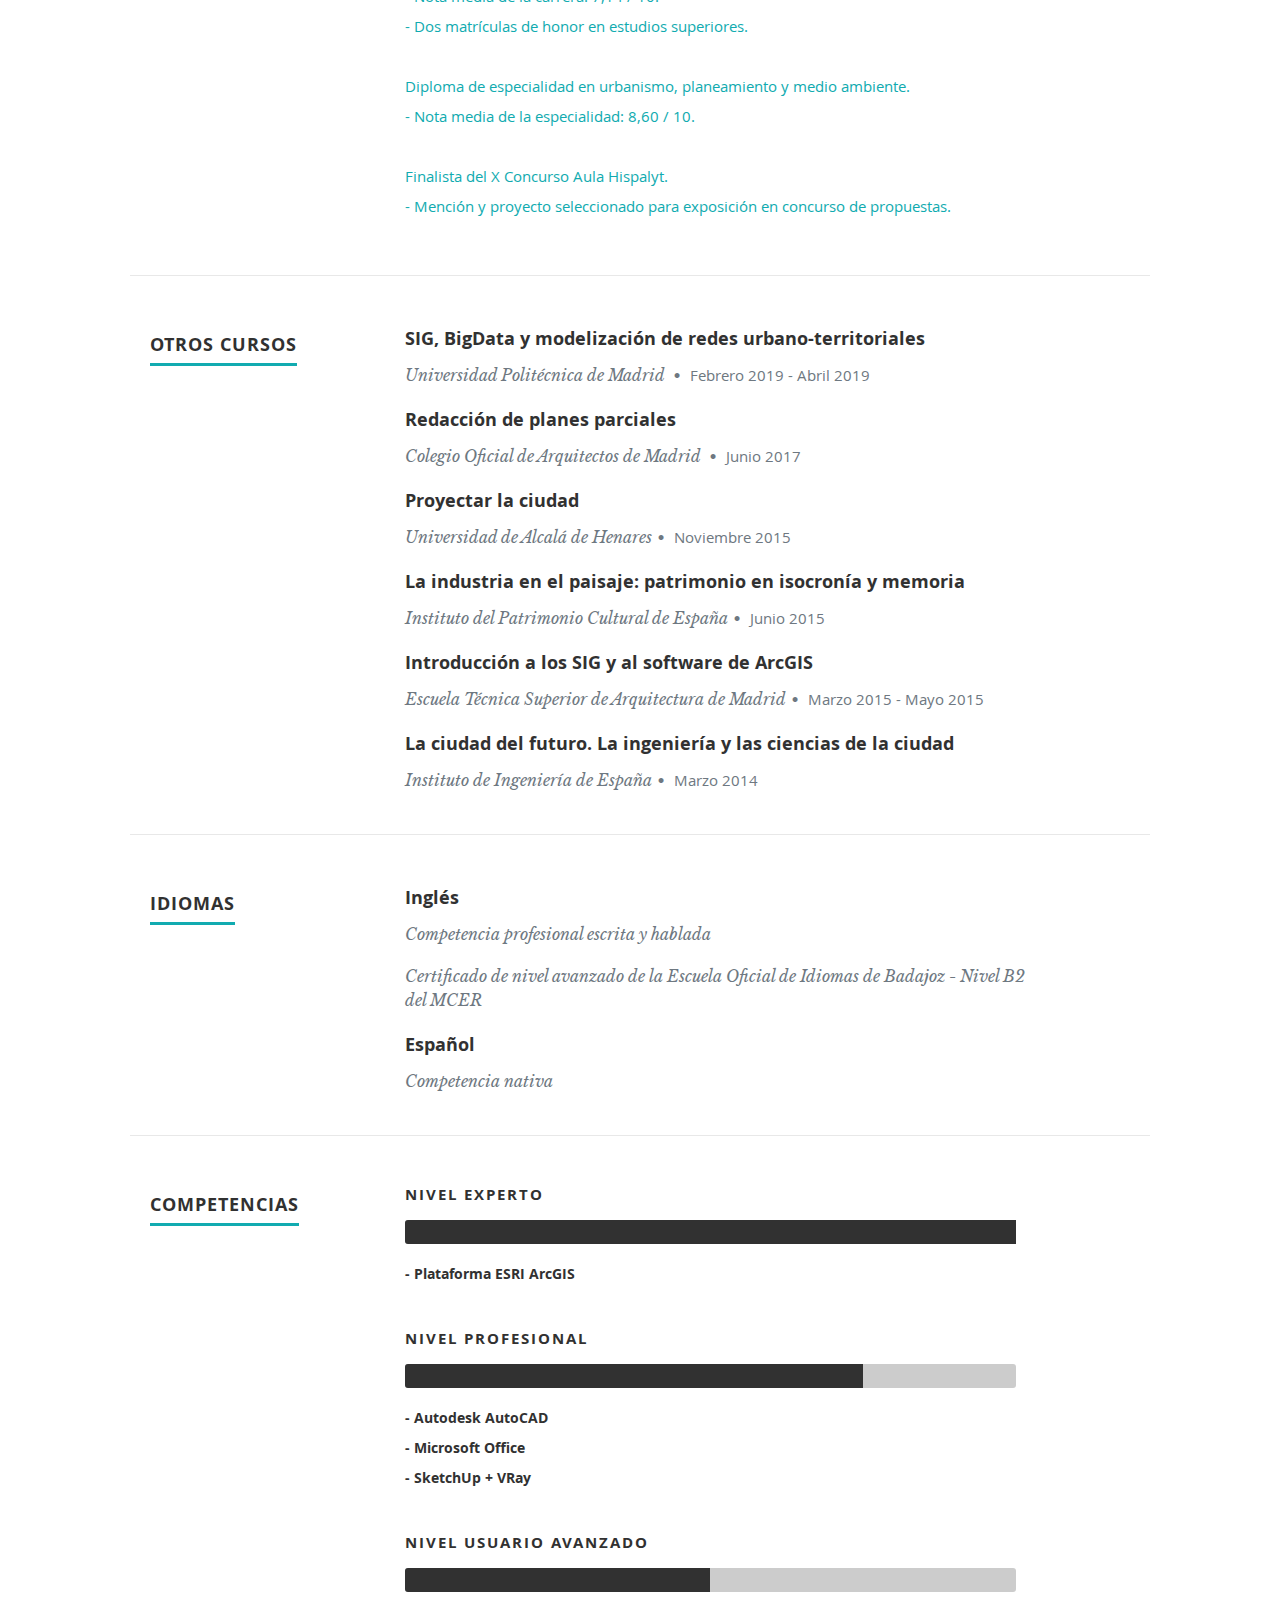
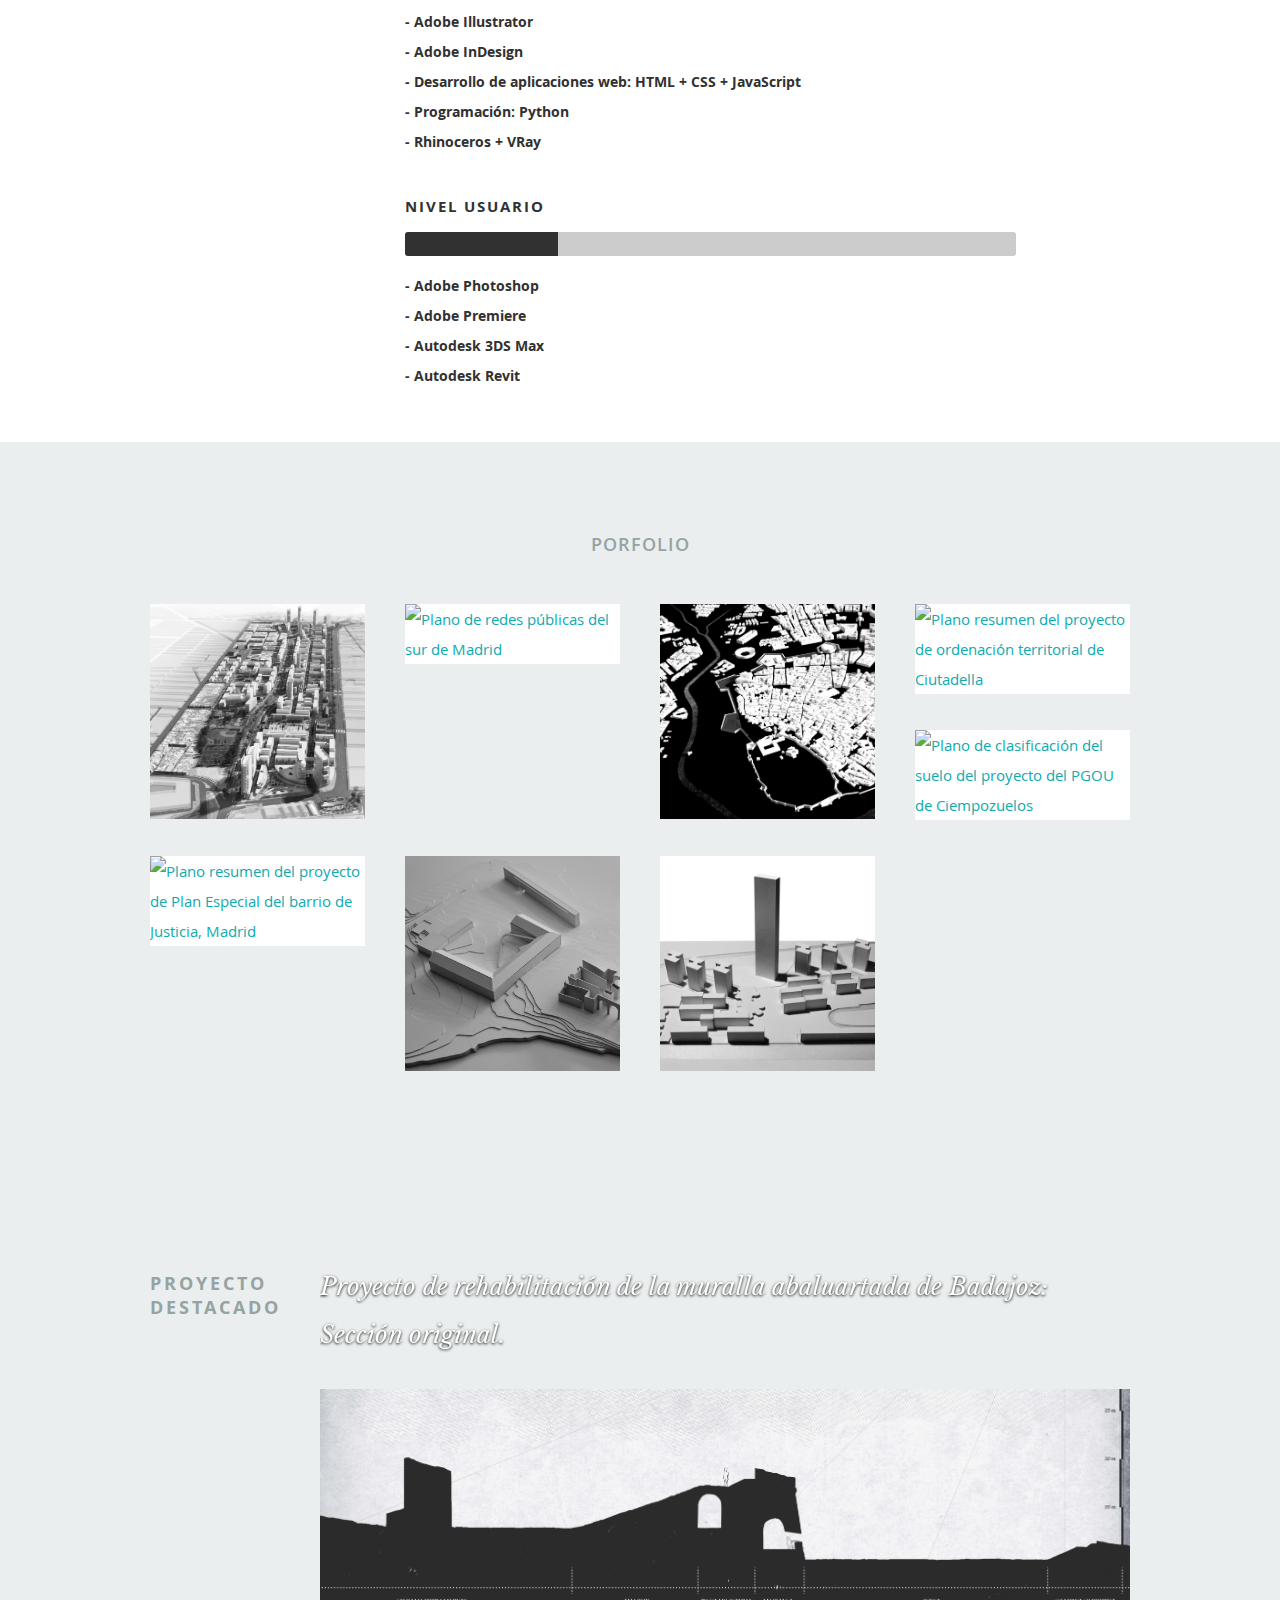
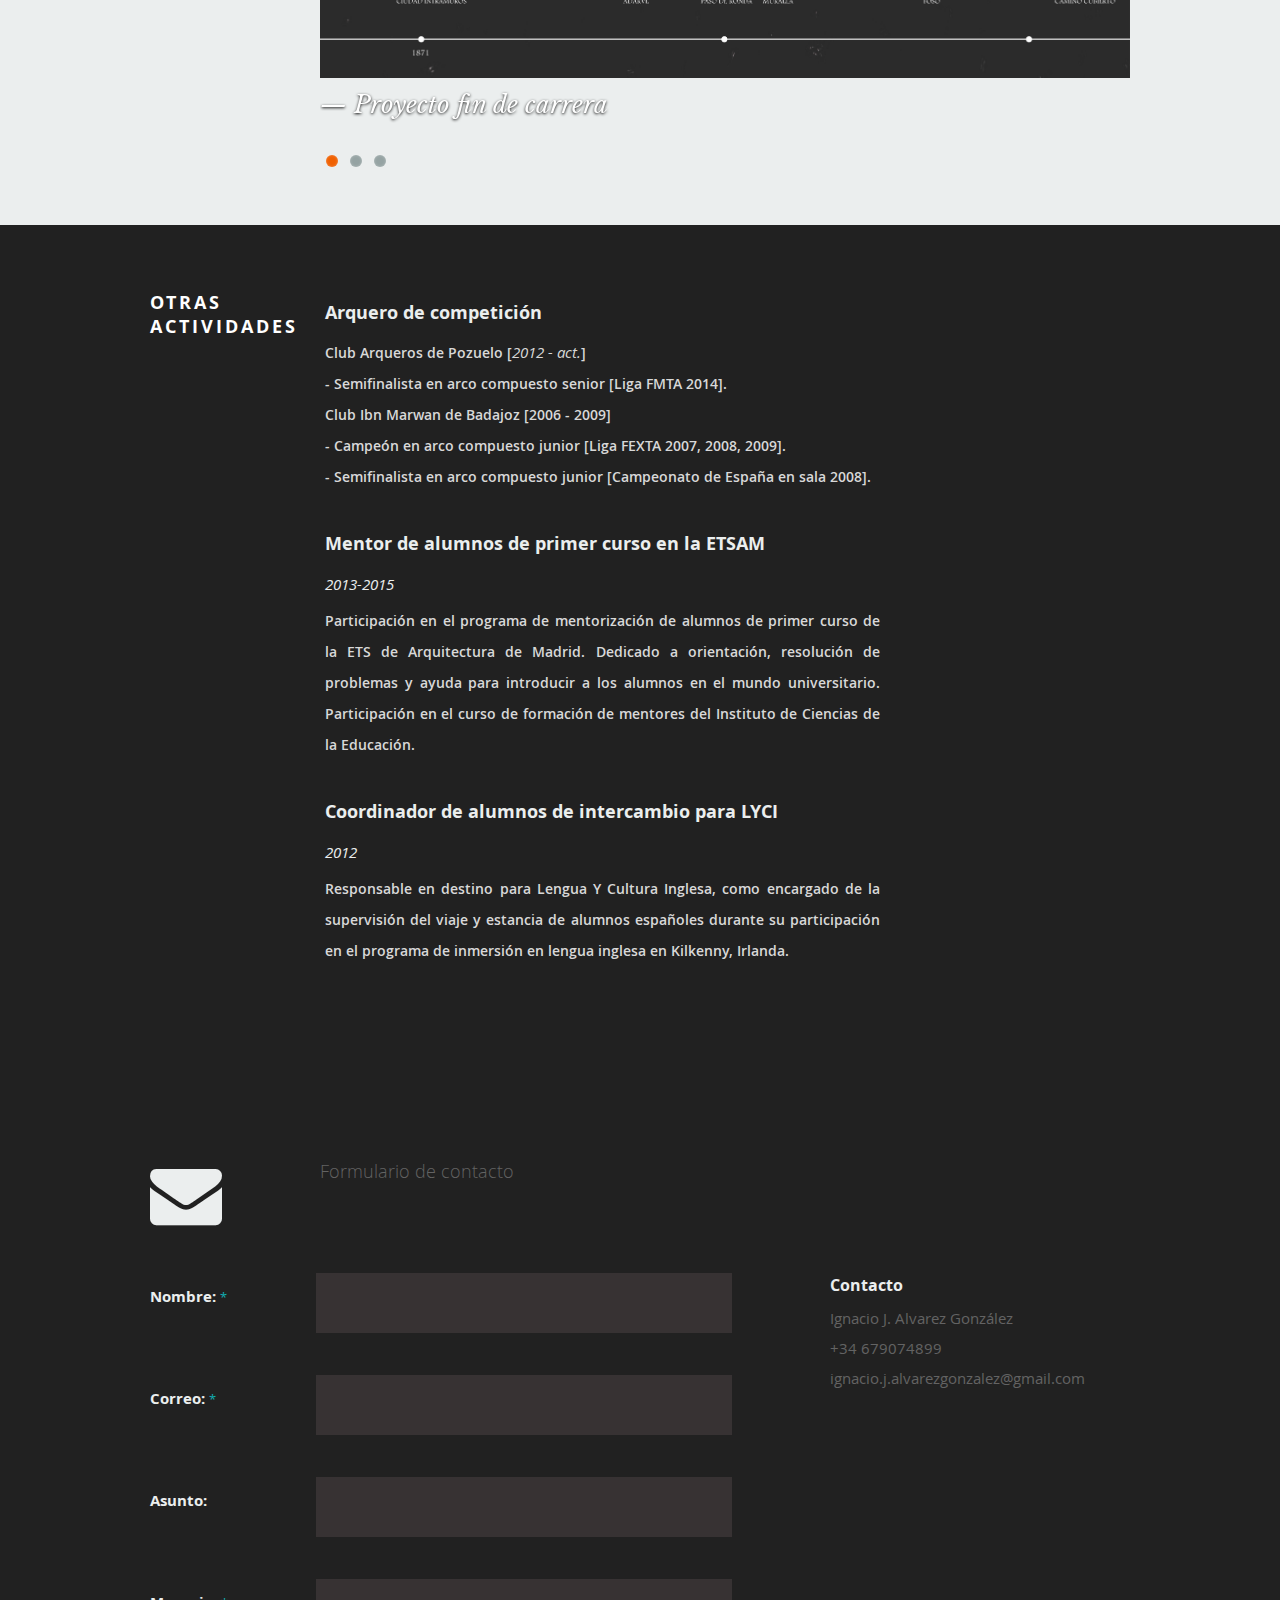
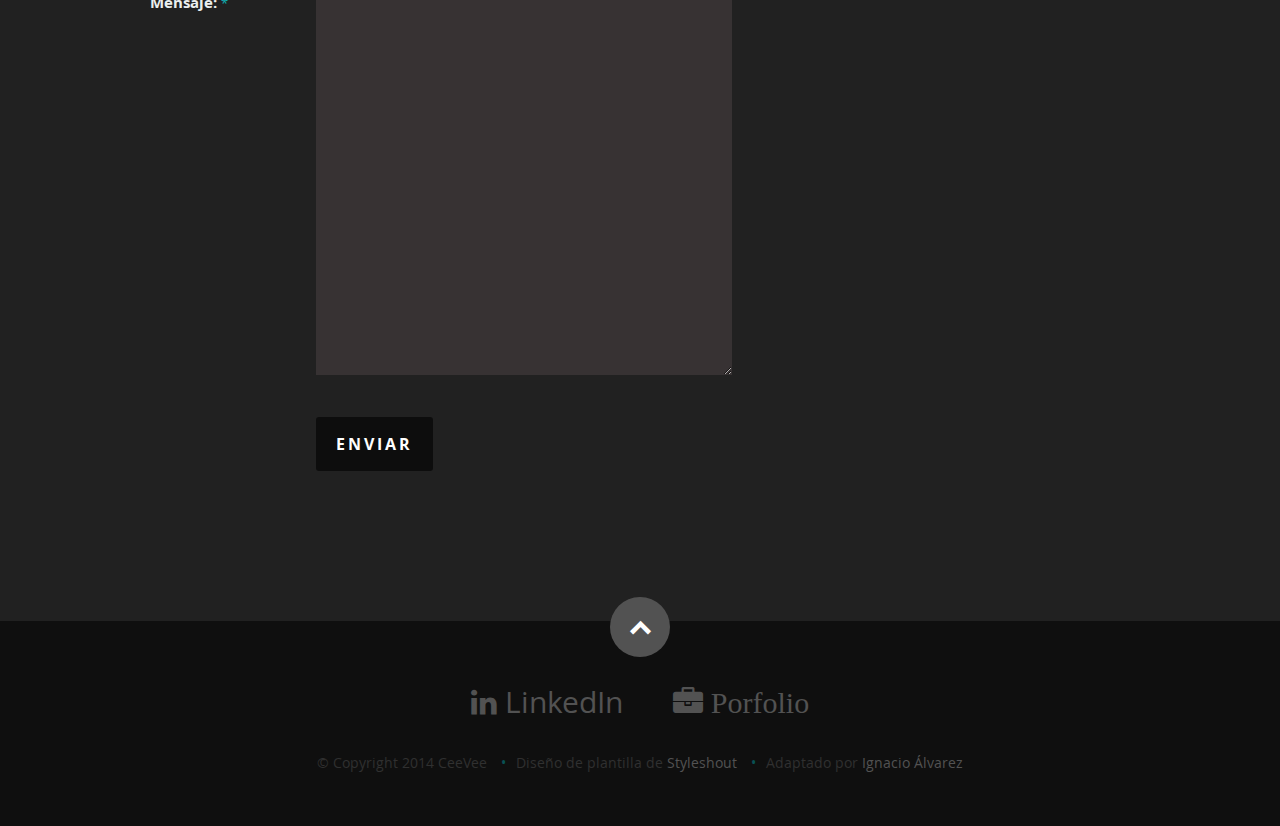
==== commit 8a01e239: "v1" ====
--- a/ceevee/cvignacio.html
+++ b/ceevee/cvignacio.html
@@ -250,7 +250,7 @@
                   <br>
                   - Despliegue de arquitectura GIS.
                   <br>
-                  - Desarrolo de aplicaciones web.
+                  - Desarrollo de aplicaciones web.
                   </p>
 
                </div>
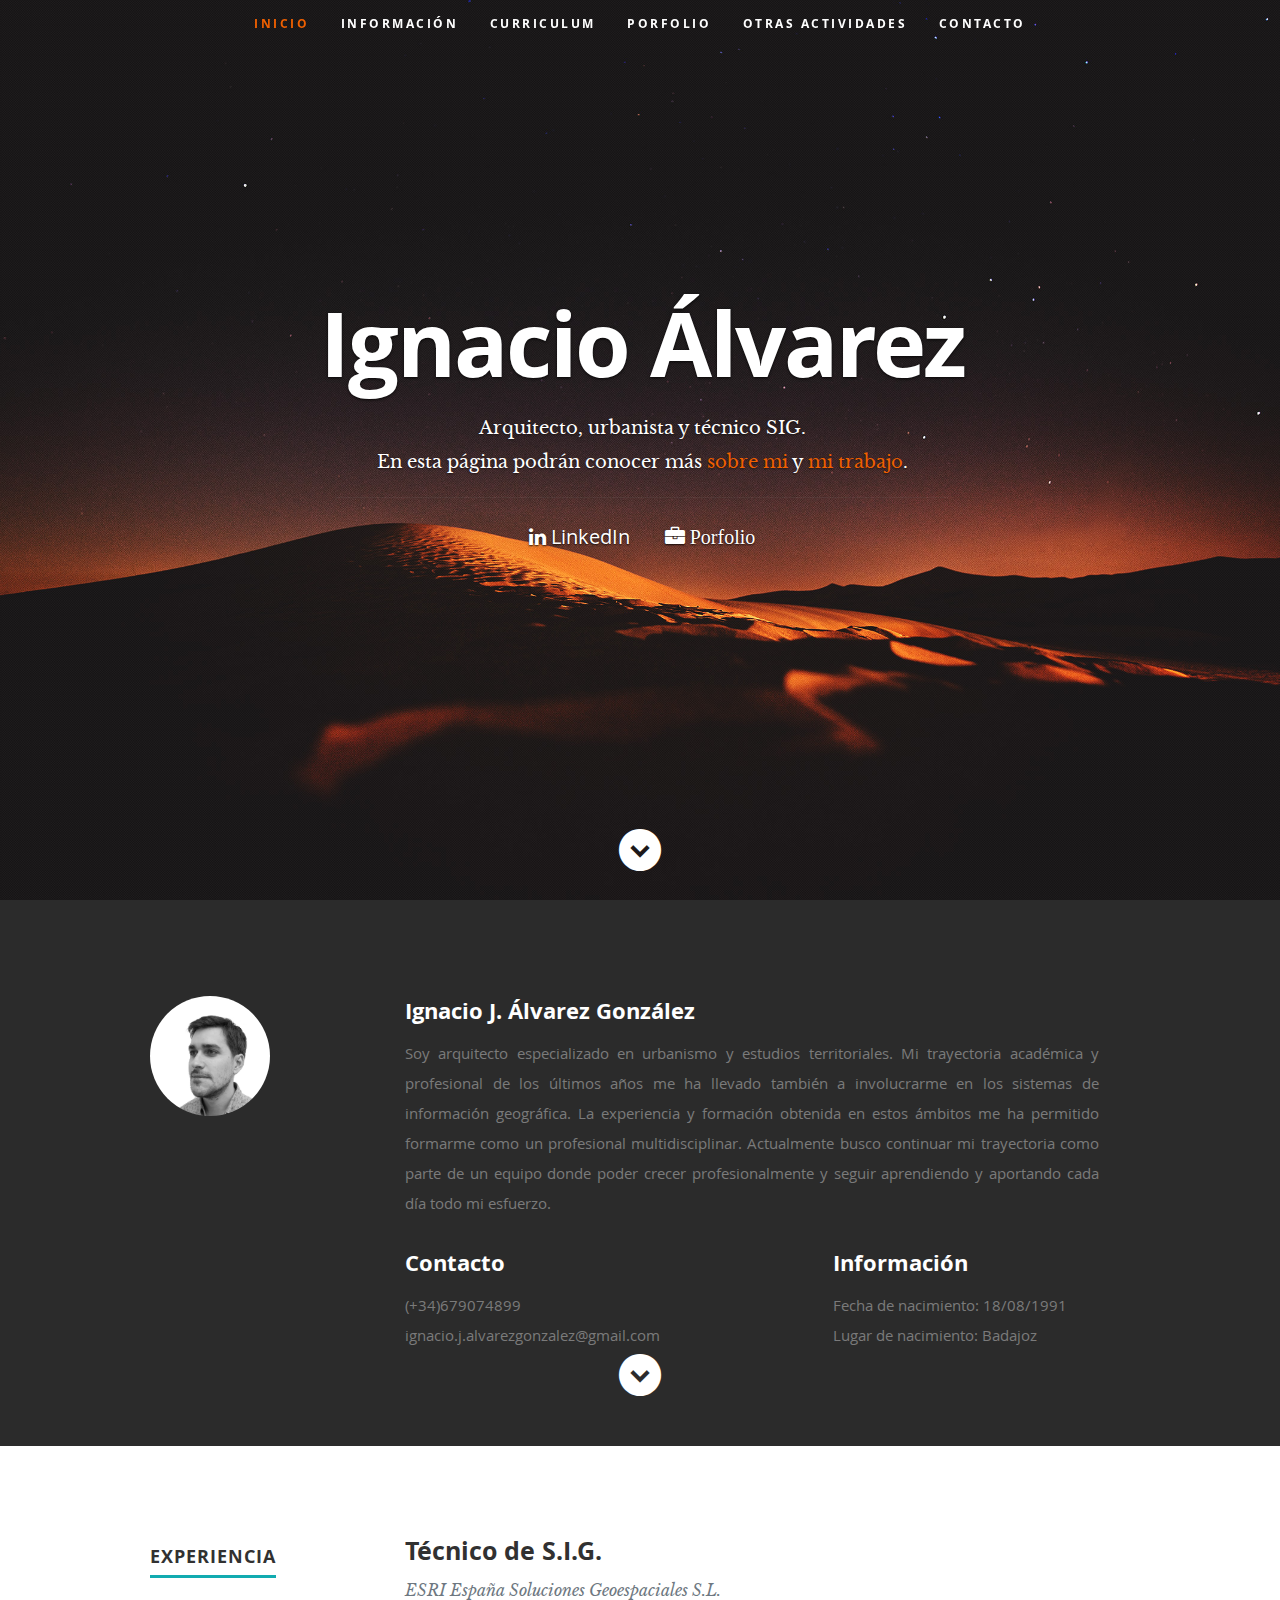
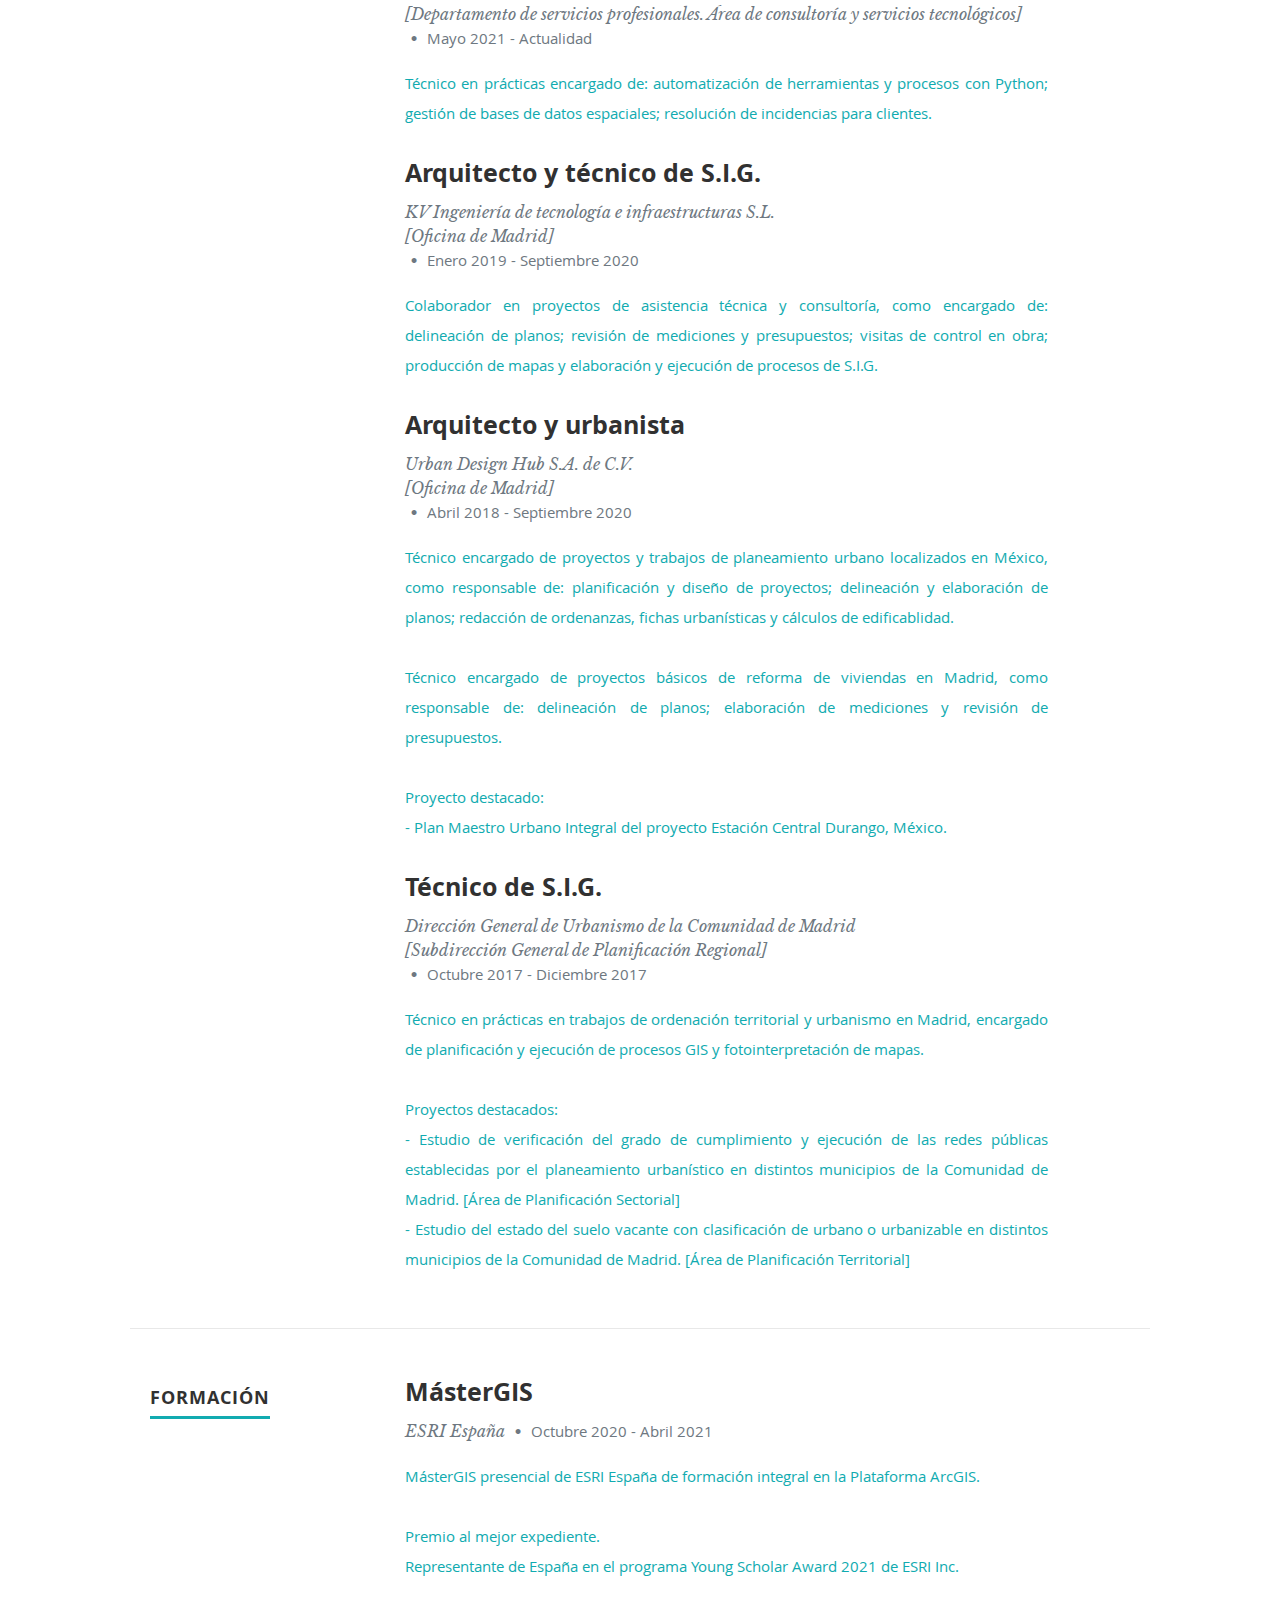
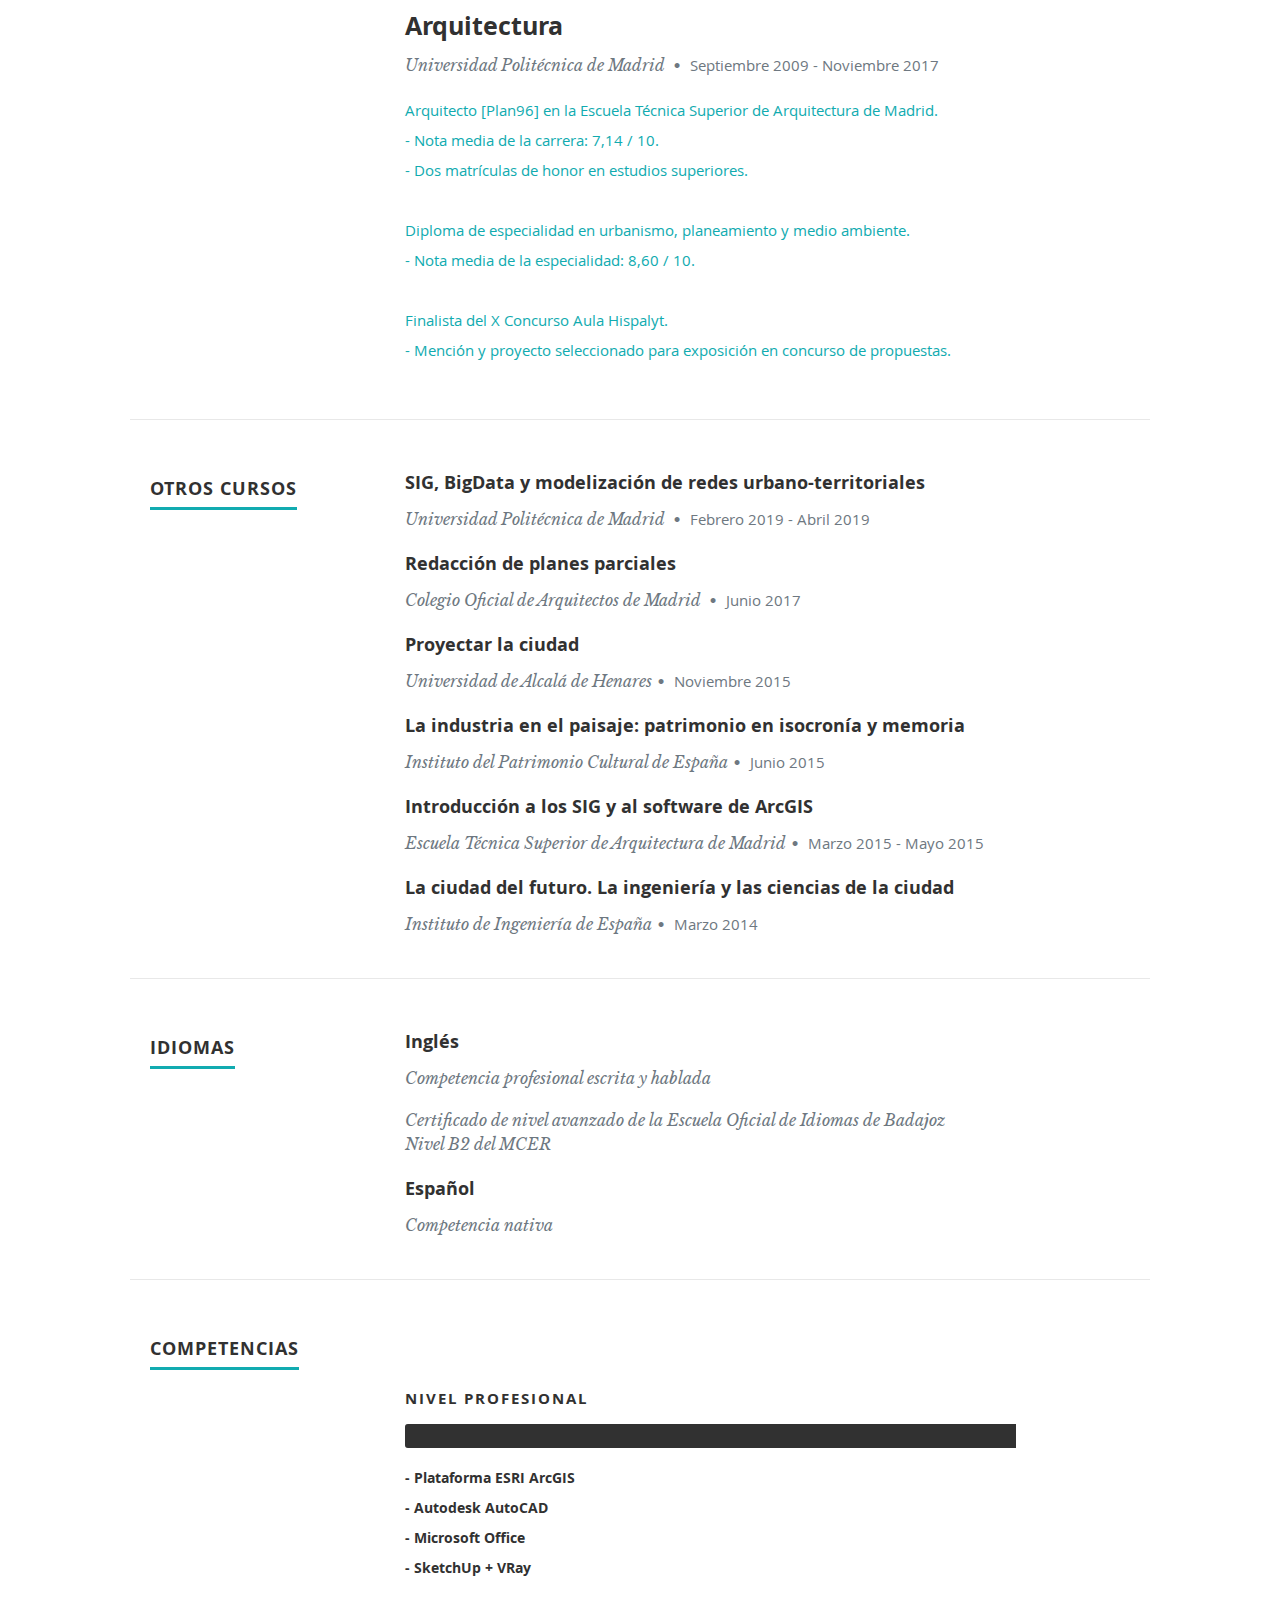
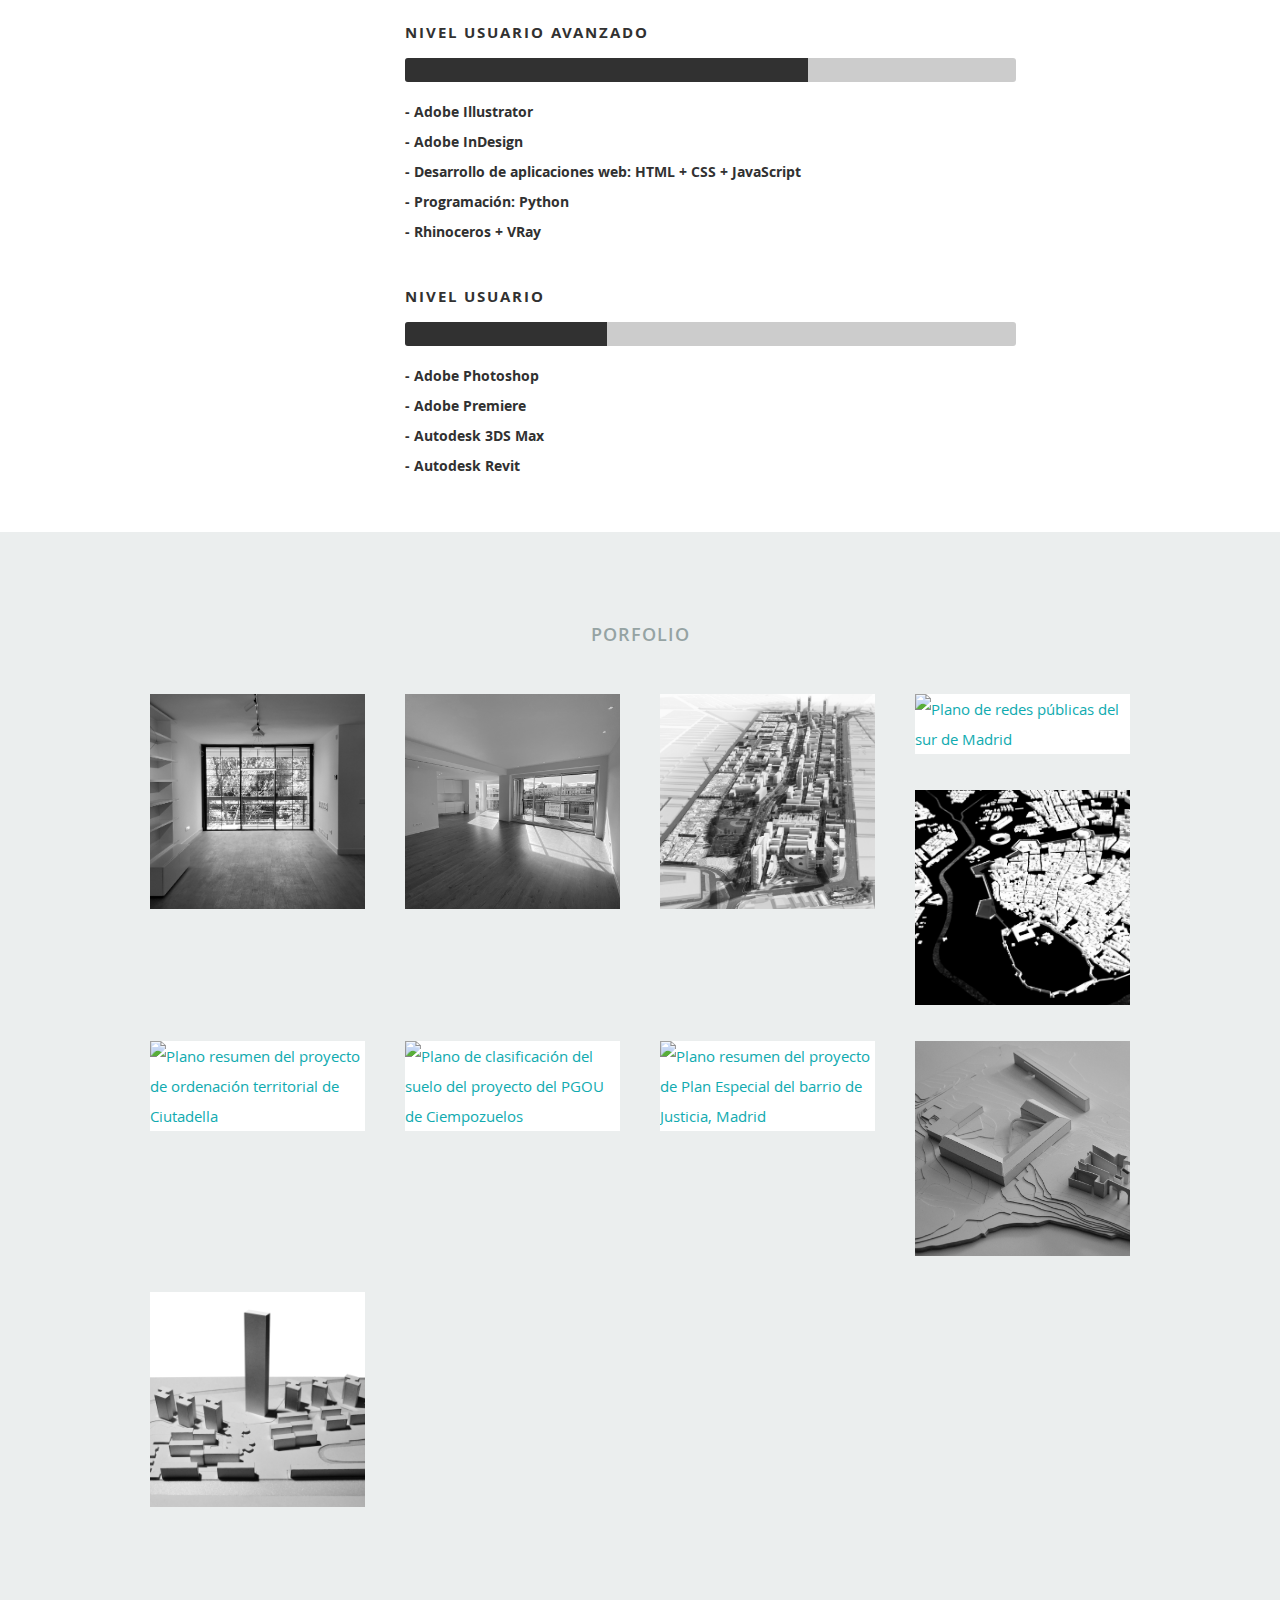
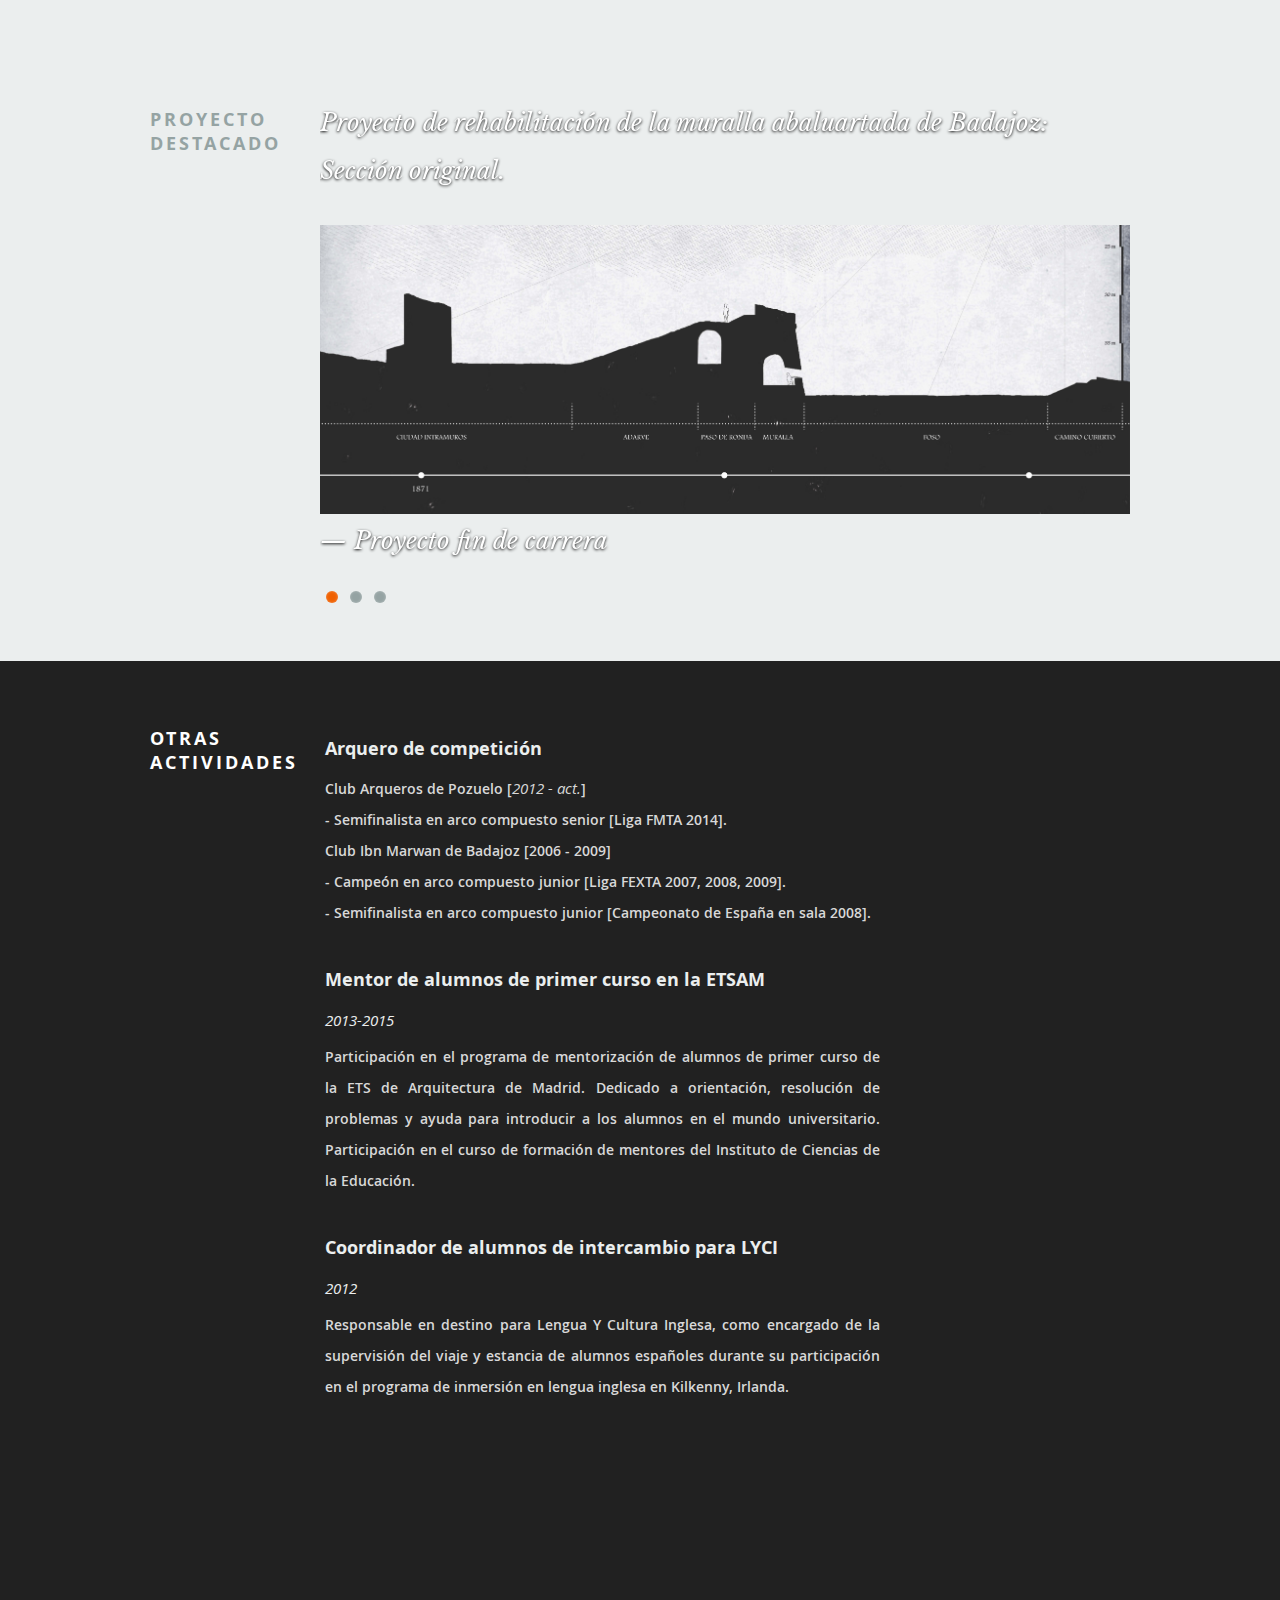
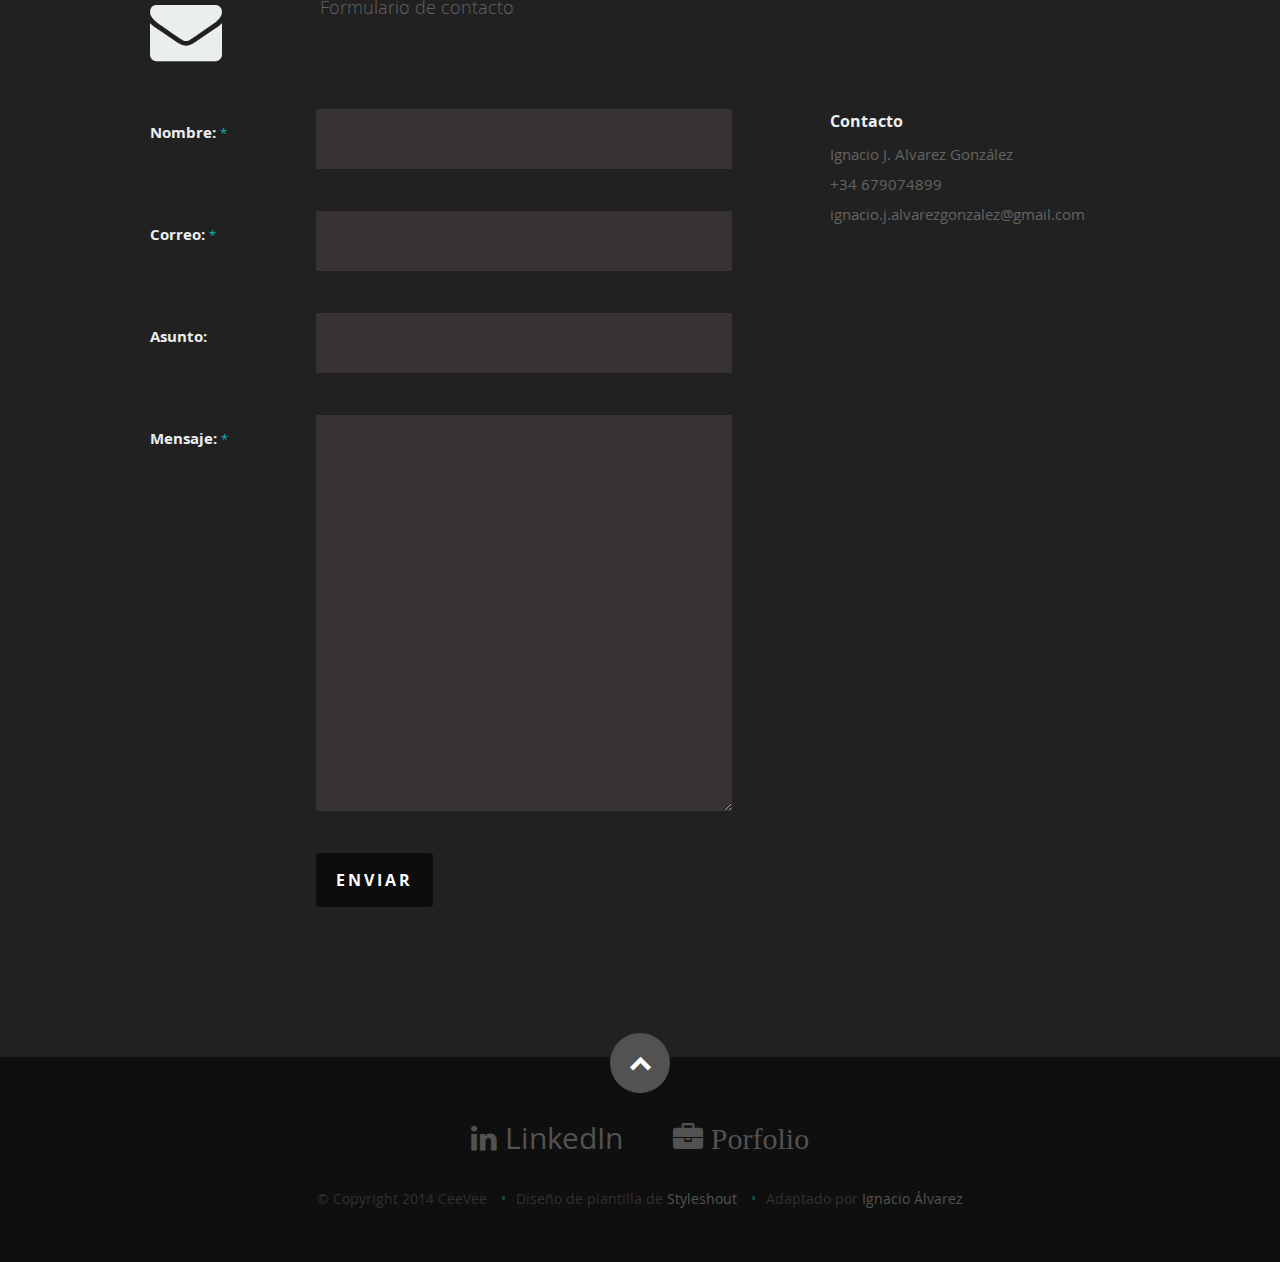
==== commit 83e46ff5: "20210610_v1" ====
--- a/ceevee/cvignacio.html
+++ b/ceevee/cvignacio.html
@@ -159,8 +159,24 @@
 
                <div class="twelve columns">
 
+                  <h3>Técnico de S.I.G.</h3>
+                  <p class="info">ESRI España Soluciones Geoespaciales S.L. 
+                  <br>[Departamento de servicios profesionales. Área de consultoría y servicios tecnológicos] <br> <span>&bull;</span> <em class="date">Mayo 2021 - Actualidad</em></p>
+
+                  <p style="text-align: justify"> 
+                  Técnico en prácticas encargado de: automatización de herramientas y procesos con Python; gestión de bases de datos espaciales; resolución de incidencias para clientes.
+                  </p>
+
+               </div>
+
+            </div> <!-- item end -->
+
+            <div class="row item">
+
+               <div class="twelve columns">
+
                   <h3>Arquitecto y técnico de S.I.G.</h3>
-                  <p class="info">KV Ingeniería de tecnología e infraestructuras S.L. [Oficina de Madrid] <br> <span>&bull;</span> <em class="date">Enero 2019 - Septiembre 2020</em></p>
+                  <p class="info">KV Ingeniería de tecnología e infraestructuras S.L. <br>[Oficina de Madrid] <br> <span>&bull;</span> <em class="date">Enero 2019 - Septiembre 2020</em></p>
 
                   <p style="text-align: justify"> 
                   Colaborador en proyectos de asistencia técnica y consultoría, como encargado de: delineación de planos; revisión de mediciones y presupuestos; visitas de control en obra; producción de mapas y elaboración y ejecución de procesos de S.I.G.
@@ -175,7 +191,7 @@
                <div class="twelve columns">
 
                   <h3>Arquitecto y urbanista</h3>
-                  <p class="info">Urban Design Hub S.A. de C.V. [Oficina de Madrid] <br> <span>&bull;</span> <em class="date">Abril 2018 - Septiembre 2020</em></p>
+                  <p class="info">Urban Design Hub S.A. de C.V. <br>[Oficina de Madrid] <br> <span>&bull;</span> <em class="date">Abril 2018 - Septiembre 2020</em></p>
 
                   <p style="text-align: justify">
                   Técnico encargado de proyectos y trabajos de planeamiento urbano localizados en México, como responsable de: planificación y diseño de proyectos; delineación y elaboración de planos; redacción de ordenanzas, fichas urbanísticas y cálculos de edificablidad.
@@ -198,17 +214,17 @@
                <div class="twelve columns">
 
                   <h3>Técnico de S.I.G.</h3>
-                  <p class="info">Dirección General de Urbanismo de la Comunidad de Madrid <br> <span>&bull;</span> <em class="date">Octubre 2017 - Diciembre 2017</em></p>
+                  <p class="info">Dirección General de Urbanismo de la Comunidad de Madrid <br> [Subdirección General de Planificación Regional]<br> <span>&bull;</span> <em class="date">Octubre 2017 - Diciembre 2017</em></p>
 
                   <p style="text-align: justify">
-                     Asistencia en trabajos de ordenación territorial y urbanismo en la Subdirección General de Planificación Territorial, como técnico de sistemas de información geográfica y fotointerpretación de mapas.
+                     Técnico en prácticas en trabajos de ordenación territorial y urbanismo en Madrid, encargado de planificación y ejecución de procesos GIS y fotointerpretación de mapas.
                   <br>
                   <br>
                   Proyectos destacados:
                   <br>
-                  - Estudio de verificación del grado de cumplimiento y ejecución de las redes públicas establecidas por el planeamiento urbanístico en distintos municipios de la Comunidad de Madrid.
+                  - Estudio de verificación del grado de cumplimiento y ejecución de las redes públicas establecidas por el planeamiento urbanístico en distintos municipios de la Comunidad de Madrid. [Área de Planificación Sectorial]
                   <br>
-                  - Estudio del estado del suelo vacante con clasificación de urbano o urbanizable en distintos municipios de la Comunidad de Madrid.
+                  - Estudio del estado del suelo vacante con clasificación de urbano o urbanizable en distintos municipios de la Comunidad de Madrid. [Área de Planificación Territorial]
                   </p>
 
                </div>
@@ -240,17 +256,7 @@
                   MásterGIS presencial de ESRI España de formación integral en la Plataforma ArcGIS.
                   <br>
                   <br>
-                  Formación en:
-                  <br>
-                  - Herramientas GIS.
-                  <br>
-                  - Gestión de datos espaciales.
-                  <br>
-                  - Análisis espacial y geoprocesamientos.
-                  <br>
-                  - Despliegue de arquitectura GIS.
-                  <br>
-                  - Desarrollo de aplicaciones web.
+                  Premio al mejor expediente. <br> Representante de España en el programa Young Scholar Award 2021 de ESRI Inc.
                   </p>
 
                </div>
@@ -386,7 +392,7 @@
 
                   <h5>Inglés</h5>
                   <p class="info">Competencia profesional escrita y hablada</p>
-                  <p class="info">Certificado de nivel avanzado de la Escuela Oficial de Idiomas de Badajoz - Nivel B2 del MCER</p>
+                  <p class="info">Certificado de nivel avanzado de la Escuela Oficial de Idiomas de Badajoz <br> Nivel B2 del MCER</p>
 
                </div>
 
@@ -420,20 +426,21 @@
             <div class="bars">
 
                <ul class="skills">
-					   <li>
+					   <!-- <li>
                      <span class="bar-expand experto"></span><em>Nivel experto</em>
                      <br><br>
                      <h6>- Plataforma ESRI ArcGIS</h6>
-                  </li>
+                  </li> -->
                   <br><br>
                   <li>
                      <span class="bar-expand profesional"></span><em>Nivel profesional</em>
                      <br><br>
+                     <h6>- Plataforma ESRI ArcGIS</h6>
                      <h6>- Autodesk AutoCAD</h6>
                      <h6>- Microsoft Office</h6>
                      <h6>- SketchUp + VRay</h6>
                   </li>
-                  <br><br><br><br>
+                  <br><br><br><br><br>
                   <li>
                      <span class="bar-expand usuarioAvanzado"></span><em>Nivel usuario avanzado</em>
                      <br><br>
@@ -486,7 +493,41 @@
             <!-- portfolio-wrapper -->
             <div id="portfolio-wrapper" class="bgrid-quarters s-bgrid-thirds cf">
 
-          	   <div class="columns portfolio-item">
+               <div class="columns portfolio-item">
+                  <div class="item-wrap">
+
+                     <a href="#modal-09" title="">
+                        <img alt="Infografía del Plan Maestro Estación Central Durango" src="images/portfolio/1_9.jpg">
+                        <div class="overlay">
+                           <div class="portfolio-item-meta">
+          					      <h5>Casa SIL11, Madrid</h5>
+                              <p>Arquitectura</p>
+          					   </div>
+                        </div>
+                        <div class="link-icon"><i class="icon-plus"></i></div>
+                     </a>
+
+                  </div>
+          		</div> <!-- item end -->
+               
+               <div class="columns portfolio-item">
+                  <div class="item-wrap">
+
+                     <a href="#modal-10" title="">
+                        <img alt="Infografía del Plan Maestro Estación Central Durango" src="images/portfolio/1_10.jpg">
+                        <div class="overlay">
+                           <div class="portfolio-item-meta">
+          					      <h5>Casa ED13, Madrid</h5>
+                              <p>Arquitectura</p>
+          					   </div>
+                        </div>
+                        <div class="link-icon"><i class="icon-plus"></i></div>
+                     </a>
+
+                  </div>
+          		</div> <!-- item end -->
+
+               <div class="columns portfolio-item">
                   <div class="item-wrap">
 
                      <a href="#modal-01" title="">
@@ -626,7 +667,7 @@
                      </a>
 
                   </div>
-          		</div>  <!-- item end -->
+          		</div>  <!-- item end -->           
 
             </div> <!-- portfolio-wrapper end -->
 
@@ -642,7 +683,7 @@
 
 		      <div class="description-box">
 			      <h4>Plan Maestro Estación Central Durango</h4>
-			      <p style="text-align: justify">Plan de desarrollo urbano para la regeneración de los terrenos anteriormente ocupados por la playa de vías de la estación central en el centro de la ciudad de Victoria de Durango, México. Proyecto desarrollado en Urban Design Hub, realizado para el gobierno del estado de Durango.</p>
+			      <p style="text-align: justify">Plan de desarrollo urbano para la regeneración de los terrenos anteriormente ocupados por la playa de vías de la estación central en el centro de la ciudad de Victoria de Durango, México. Proyecto desarrollado como colaborador en Urban Design Hub, realizado para el gobierno del estado de Durango.</p>
                <span class="categories"><i class="fa fa-tag"></i>Urbanismo</span>
 		      </div>
 
@@ -771,6 +812,40 @@
             </div>
 
 	      </div><!-- modal-08 End -->
+
+         <div id="modal-09" class="popup-modal mfp-hide">
+
+		      <img class="scale-with-grid" src="images/portfolio/modals/2_9.jpg" alt="" />
+
+		      <div class="description-box">
+			      <h4>Proyecto de reforma de vivienda en Madrid</h4>
+			      <p style="text-align: justify">Proyecto como colaborador en UDH para el diseño, proyecto y obra de reforma de una vivienda en Madrid.</p>
+               <span class="categories"><i class="fa fa-tag"></i>Arquitectura</span>
+		      </div>
+
+            <div class="link-box">
+               <a href="https://issuu.com/ignacio.j.alvarez/docs/porfolio_2019-c" target="_blank">Ver porfolio completo</a>
+		         <a class="popup-modal-dismiss">Volver atrás</a>
+            </div>
+
+	      </div><!-- modal-09 End -->
+
+         <div id="modal-10" class="popup-modal mfp-hide">
+
+		      <img class="scale-with-grid" src="images/portfolio/modals/2_10.jpg" alt="" />
+
+		      <div class="description-box">
+			      <h4>Proyecto de reforma de vivienda en Madrid</h4>
+			      <p style="text-align: justify">Proyecto como colaborador en UDH para el diseño, proyecto y obra de reforma de una vivienda en Madrid.</p>
+               <span class="categories"><i class="fa fa-tag"></i>Arquitectura</span>
+		      </div>
+
+            <div class="link-box">
+               <a href="https://issuu.com/ignacio.j.alvarez/docs/porfolio_2019-c" target="_blank">Ver porfolio completo</a>
+		         <a class="popup-modal-dismiss">Volver atrás</a>
+            </div>
+
+	      </div><!-- modal-10 End -->
 
 
       </div> <!-- row End -->
--- a/ceevee/css/layout.css
+++ b/ceevee/css/layout.css
@@ -52,7 +52,7 @@
    vertical-align: middle;
    margin: 0 auto;
    width: 85%;
-   padding-bottom: 30px;s
+   padding-bottom: 30px;
    text-align: center;
 }
 
@@ -384,19 +384,19 @@
 }
 
 .profesional {
-   width: 75%;
+   width: 100%;
    -moz-animation: profesional 2s ease;
    -webkit-animation: profesional 2s ease;
 }
 
 .usuarioAvanzado {
-   width: 50%;
+   width: 66%;
    -moz-animation: usuarioAvanzado 2s ease;
    -webkit-animation: usuarioAvanzado 2s ease;
 }
 
 .usuario {
-   width: 25%;
+   width: 33%;
    -moz-animation: usuario 2s ease;
    -webkit-animation: usuario 2s ease;
 }
@@ -433,15 +433,15 @@
  }
  @-moz-keyframes profesional {
    0%   { width: 0px;  }
-   100% { width: 75%;  }
+   100% { width: 100%;  }
  }
  @-moz-keyframes usuarioAvanzado {
    0%   { width: 0px;  }
-   100% { width: 50%;  }
+   100% { width: 66%;  }
  }
  @-moz-keyframes usuario {
    0%   { width: 0px;  }
-   100% { width: 25%;  }
+   100% { width: 33%;  }
  }
 
 @-webkit-keyframes photoshop {
@@ -475,15 +475,15 @@
  }
  @-webkit-keyframes profesional {
    0%   { width: 0px;  }
-   100% { width: 75%;  }
+   100% { width: 100%;  }
  }
  @-webkit-keyframes usuarioAvanzado {
    0%   { width: 0px;  }
-   100% { width: 50%;  }
+   100% { width: 66%;  }
  }
  @-webkit-keyframes usuario {
    0%   { width: 0px;  }
-   100% { width: 25%;  }
+   100% { width: 33%;  }
  }
 
 /* ------------------------------------------------------------------ */
